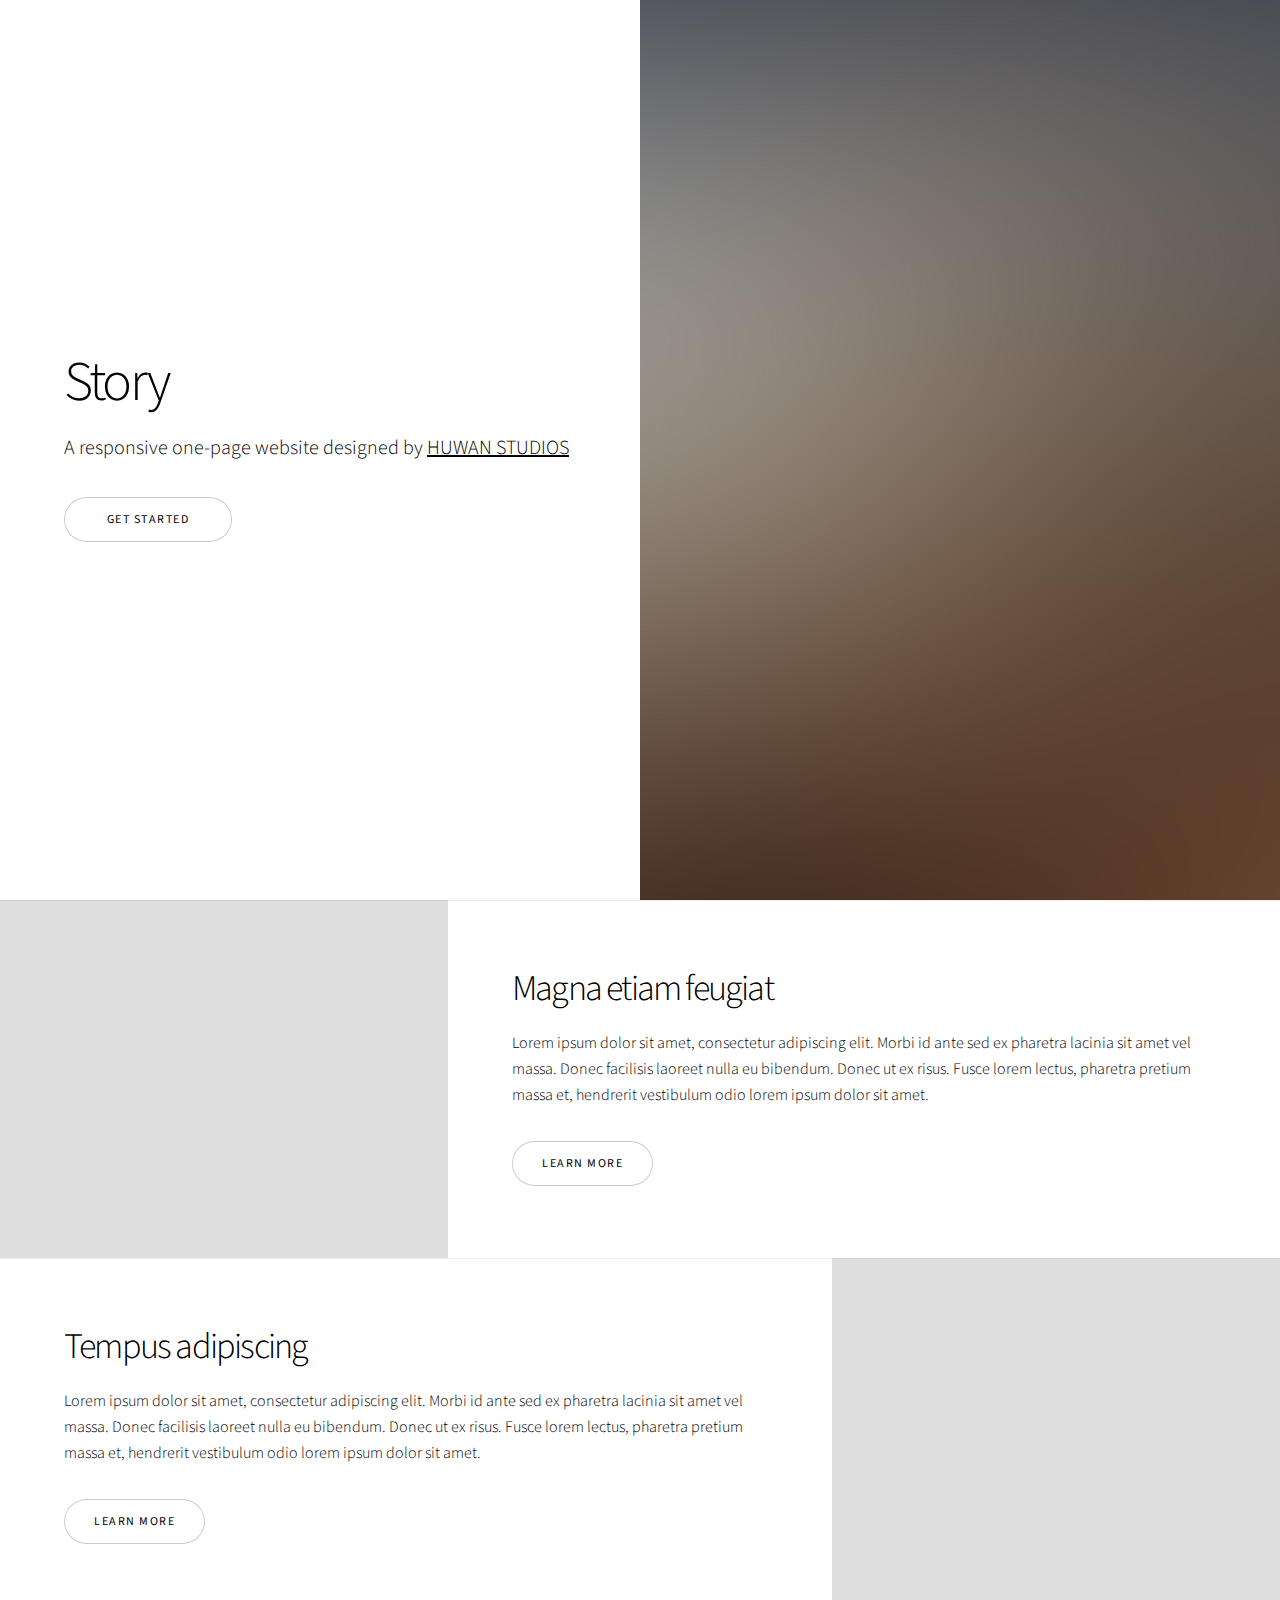
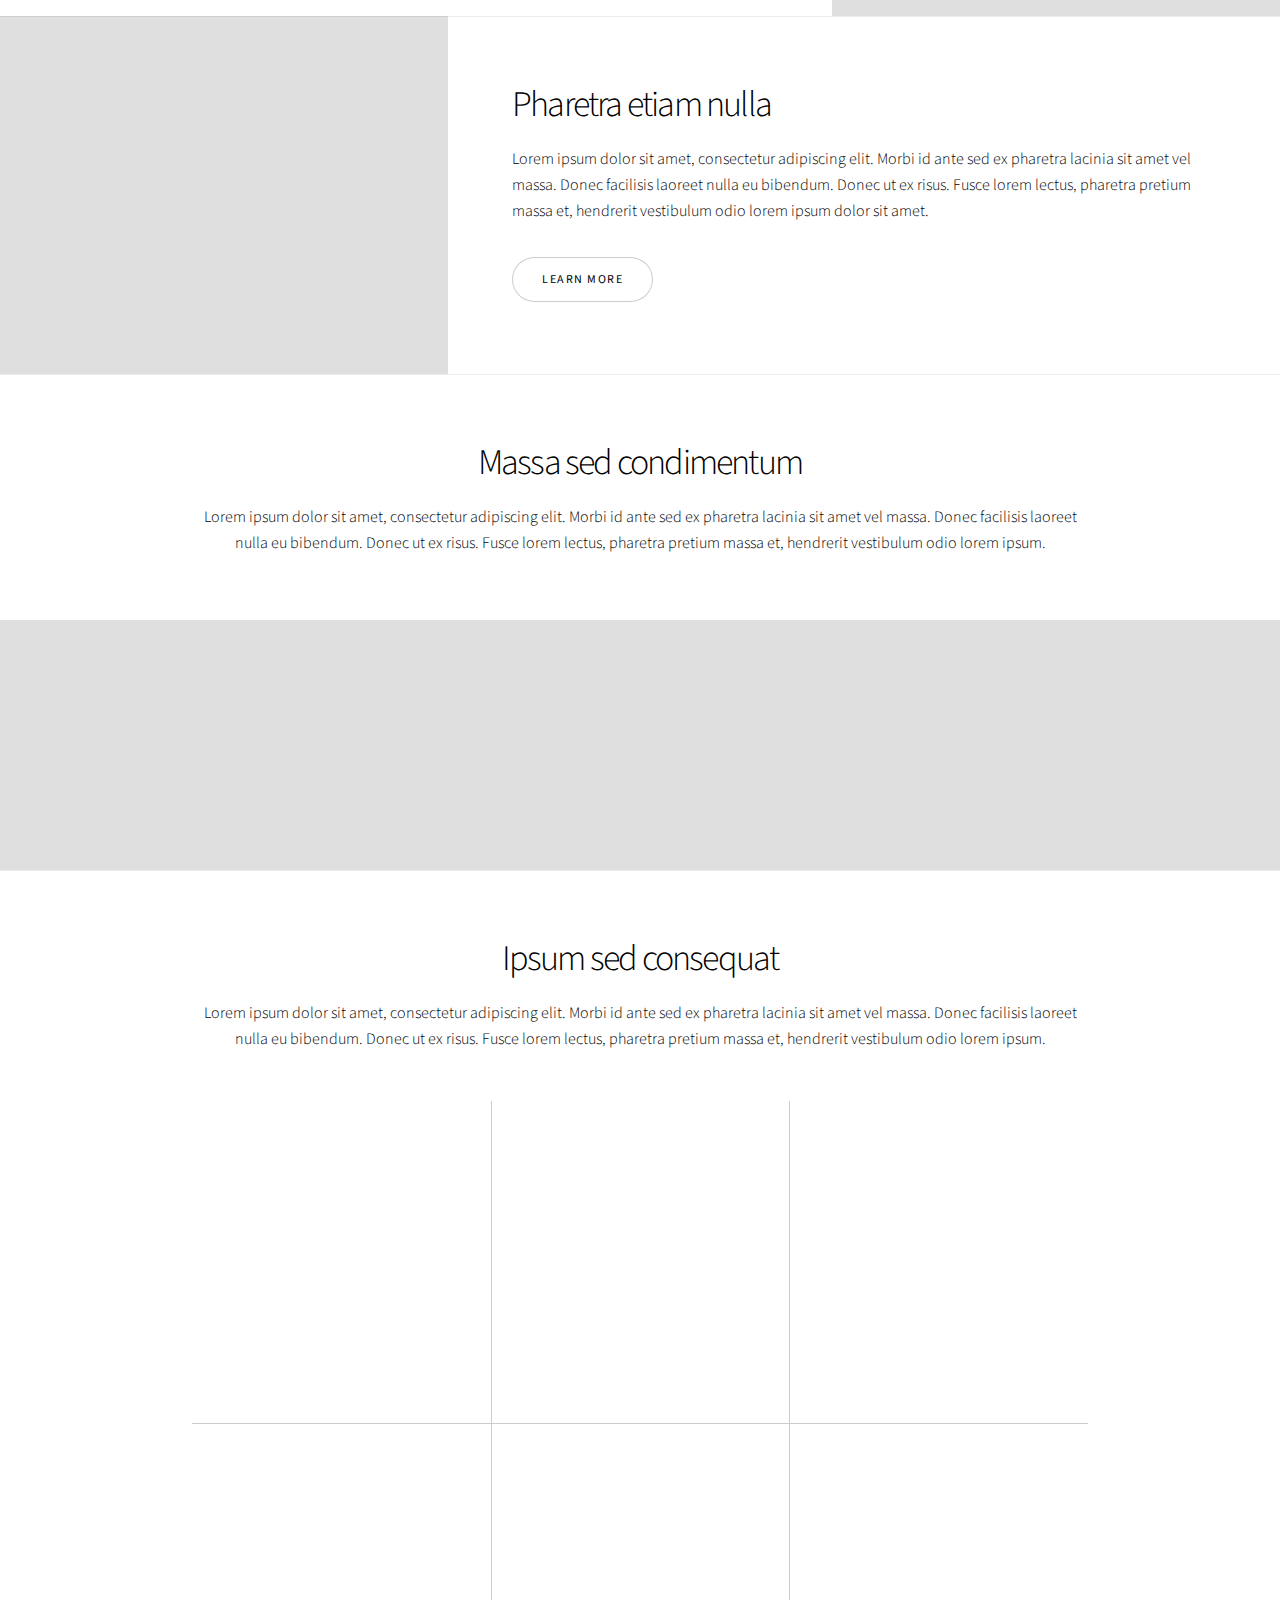
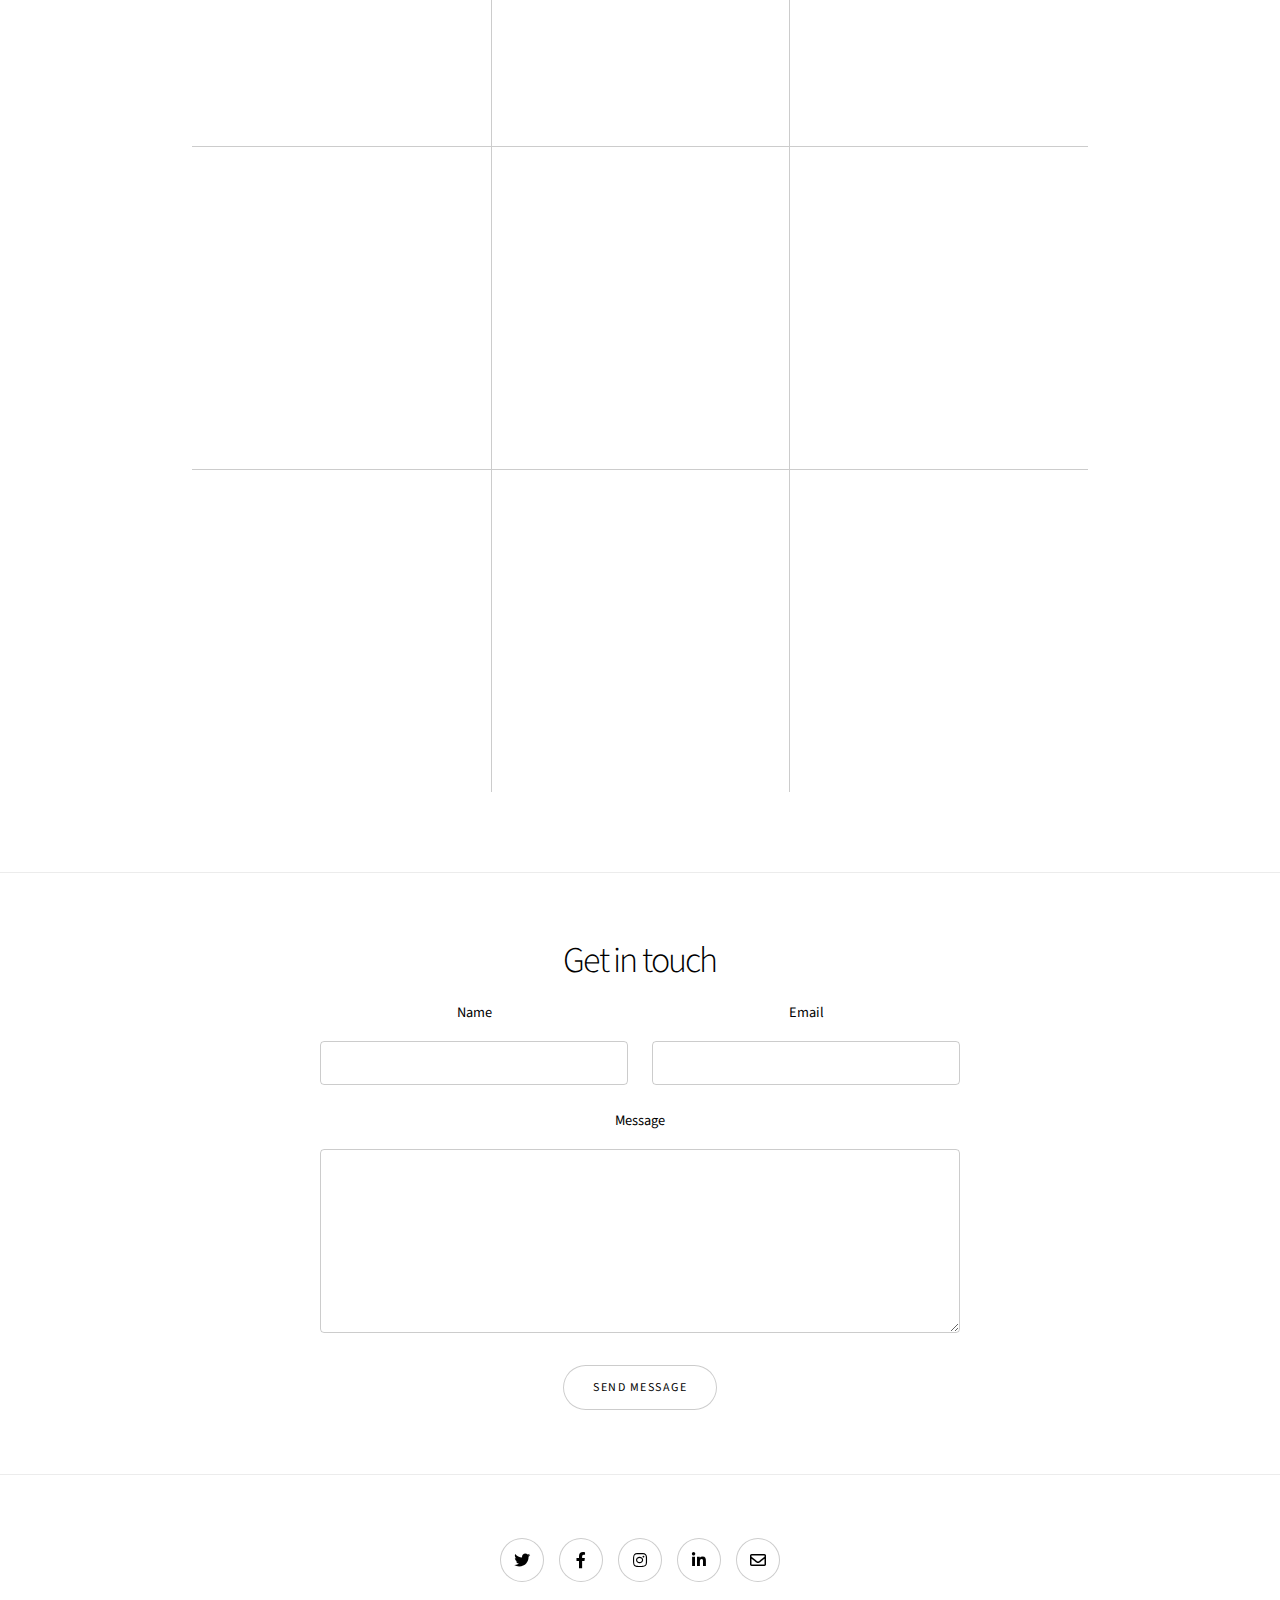
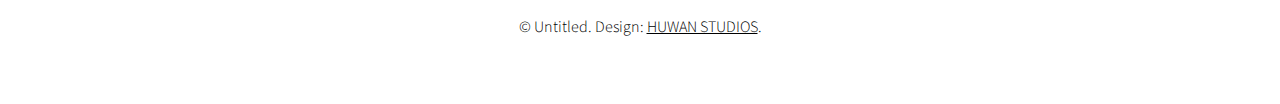
==== index.html @ bb1012e3 "First release of client003" ====
<!DOCTYPE HTML>
<!--
	005 by HUWAN STUDIOS
	HUWAN STUDIOS | @HUWAN STUDIOS
-->
<html>
	<head>
		<title>005 by HUWAN STUDIOS</title>
		<meta charset="utf-8" />
		<meta name="viewport" content="width=device-width, initial-scale=1, user-scalable=no" />
		<link rel="stylesheet" href="assets/css/main.css" />
		<noscript><link rel="stylesheet" href="assets/css/noscript.css" /></noscript>
	</head>
	<body class="is-preload">

		<!-- Wrapper -->
			<div id="wrapper" class="divided">

				<!-- One -->
					<section class="banner style1 orient-left content-align-left image-position-right fullscreen onload-image-fade-in onload-content-fade-right">
						<div class="content">
							<h1>Story</h1>
							<p class="major">A responsive one-page website designed by <a href="https://slogpresents.myportfolio.com/websites">HUWAN STUDIOS</a></p>
							<ul class="actions stacked">
								<li><a href="#first" class="button big wide smooth-scroll-middle">Get Started</a></li>
							</ul>
						</div>
						<div class="image">
							<img src="images/banner.jpg" alt="" />
						</div>
					</section>

				<!-- Two -->
					<section class="spotlight style1 orient-right content-align-left image-position-center onscroll-image-fade-in" id="first">
						<div class="content">
							<h2>Magna etiam feugiat</h2>
							<p>Lorem ipsum dolor sit amet, consectetur adipiscing elit. Morbi id ante sed ex pharetra lacinia sit amet vel massa. Donec facilisis laoreet nulla eu bibendum. Donec ut ex risus. Fusce lorem lectus, pharetra pretium massa et, hendrerit vestibulum odio lorem ipsum dolor sit amet.</p>
							<ul class="actions stacked">
								<li><a href="#" class="button">Learn More</a></li>
							</ul>
						</div>
						<div class="image">
							<img src="images/spotlight01.jpg" alt="" />
						</div>
					</section>

				<!-- Three -->
					<section class="spotlight style1 orient-left content-align-left image-position-center onscroll-image-fade-in">
						<div class="content">
							<h2>Tempus adipiscing</h2>
							<p>Lorem ipsum dolor sit amet, consectetur adipiscing elit. Morbi id ante sed ex pharetra lacinia sit amet vel massa. Donec facilisis laoreet nulla eu bibendum. Donec ut ex risus. Fusce lorem lectus, pharetra pretium massa et, hendrerit vestibulum odio lorem ipsum dolor sit amet.</p>
							<ul class="actions stacked">
								<li><a href="#" class="button">Learn More</a></li>
							</ul>
						</div>
						<div class="image">
							<img src="images/spotlight02.jpg" alt="" />
						</div>
					</section>

				<!-- Four -->
					<section class="spotlight style1 orient-right content-align-left image-position-center onscroll-image-fade-in">
						<div class="content">
							<h2>Pharetra etiam nulla</h2>
							<p>Lorem ipsum dolor sit amet, consectetur adipiscing elit. Morbi id ante sed ex pharetra lacinia sit amet vel massa. Donec facilisis laoreet nulla eu bibendum. Donec ut ex risus. Fusce lorem lectus, pharetra pretium massa et, hendrerit vestibulum odio lorem ipsum dolor sit amet.</p>
							<ul class="actions stacked">
								<li><a href="#" class="button">Learn More</a></li>
							</ul>
						</div>
						<div class="image">
							<img src="images/spotlight03.jpg" alt="" />
						</div>
					</section>

				<!-- Five -->
					<section class="wrapper style1 align-center">
						<div class="inner">
							<h2>Massa sed condimentum</h2>
							<p>Lorem ipsum dolor sit amet, consectetur adipiscing elit. Morbi id ante sed ex pharetra lacinia sit amet vel massa. Donec facilisis laoreet nulla eu bibendum. Donec ut ex risus. Fusce lorem lectus, pharetra pretium massa et, hendrerit vestibulum odio lorem ipsum.</p>
						</div>

						<!-- Gallery -->
							<div class="gallery style2 medium lightbox onscroll-fade-in">
								<article>
									<a href="images/gallery/fulls/01.jpg" class="image">
										<img src="images/gallery/thumbs/01.jpg" alt="" />
									</a>
									<div class="caption">
										<h3>Ipsum Dolor</h3>
										<p>Lorem ipsum dolor amet, consectetur magna etiam elit. Etiam sed ultrices.</p>
										<ul class="actions fixed">
											<li><span class="button small">Details</span></li>
										</ul>
									</div>
								</article>
								<article>
									<a href="images/gallery/fulls/02.jpg" class="image">
										<img src="images/gallery/thumbs/02.jpg" alt="" />
									</a>
									<div class="caption">
										<h3>Feugiat Lorem</h3>
										<p>Lorem ipsum dolor amet, consectetur magna etiam elit. Etiam sed ultrices.</p>
										<ul class="actions fixed">
											<li><span class="button small">Details</span></li>
										</ul>
									</div>
								</article>
								<article>
									<a href="images/gallery/fulls/03.jpg" class="image">
										<img src="images/gallery/thumbs/03.jpg" alt="" />
									</a>
									<div class="caption">
										<h3>Magna Amet</h3>
										<p>Lorem ipsum dolor amet, consectetur magna etiam elit. Etiam sed ultrices.</p>
										<ul class="actions fixed">
											<li><span class="button small">Details</span></li>
										</ul>
									</div>
								</article>
								<article>
									<a href="images/gallery/fulls/04.jpg" class="image">
										<img src="images/gallery/thumbs/04.jpg" alt="" />
									</a>
									<div class="caption">
										<h3>Sed Tempus</h3>
										<p>Lorem ipsum dolor amet, consectetur magna etiam elit. Etiam sed ultrices.</p>
										<ul class="actions fixed">
											<li><span class="button small">Details</span></li>
										</ul>
									</div>
								</article>
								<article>
									<a href="images/gallery/fulls/05.jpg" class="image">
										<img src="images/gallery/thumbs/05.jpg" alt="" />
									</a>
									<div class="caption">
										<h3>Ultrices Magna</h3>
										<p>Lorem ipsum dolor amet, consectetur magna etiam elit. Etiam sed ultrices.</p>
										<ul class="actions fixed">
											<li><span class="button small">Details</span></li>
										</ul>
									</div>
								</article>
								<article>
									<a href="images/gallery/fulls/06.jpg" class="image">
										<img src="images/gallery/thumbs/06.jpg" alt="" />
									</a>
									<div class="caption">
										<h3>Sed Tempus</h3>
										<p>Lorem ipsum dolor amet, consectetur magna etiam elit. Etiam sed ultrices.</p>
										<ul class="actions fixed">
											<li><span class="button small">Details</span></li>
										</ul>
									</div>
								</article>
								<article>
									<a href="images/gallery/fulls/07.jpg" class="image">
										<img src="images/gallery/thumbs/07.jpg" alt="" />
									</a>
									<div class="caption">
										<h3>Ipsum Lorem</h3>
										<p>Lorem ipsum dolor amet, consectetur magna etiam elit. Etiam sed ultrices.</p>
										<ul class="actions fixed">
											<li><span class="button small">Details</span></li>
										</ul>
									</div>
								</article>
								<article>
									<a href="images/gallery/fulls/08.jpg" class="image">
										<img src="images/gallery/thumbs/08.jpg" alt="" />
									</a>
									<div class="caption">
										<h3>Magna Risus</h3>
										<p>Lorem ipsum dolor amet, consectetur magna etiam elit. Etiam sed ultrices.</p>
										<ul class="actions fixed">
											<li><span class="button small">Details</span></li>
										</ul>
									</div>
								</article>
								<article>
									<a href="images/gallery/fulls/09.jpg" class="image">
										<img src="images/gallery/thumbs/09.jpg" alt="" />
									</a>
									<div class="caption">
										<h3>Tempus Dolor</h3>
										<p>Lorem ipsum dolor amet, consectetur magna etiam elit. Etiam sed ultrices.</p>
										<ul class="actions fixed">
											<li><span class="button small">Details</span></li>
										</ul>
									</div>
								</article>
								<article>
									<a href="images/gallery/fulls/10.jpg" class="image">
										<img src="images/gallery/thumbs/10.jpg" alt="" />
									</a>
									<div class="caption">
										<h3>Sed Etiam</h3>
										<p>Lorem ipsum dolor amet, consectetur magna etiam elit. Etiam sed ultrices.</p>
										<ul class="actions fixed">
											<li><span class="button small">Details</span></li>
										</ul>
									</div>
								</article>
								<article>
									<a href="images/gallery/fulls/11.jpg" class="image">
										<img src="images/gallery/thumbs/11.jpg" alt="" />
									</a>
									<div class="caption">
										<h3>Magna Lorem</h3>
										<p>Lorem ipsum dolor amet, consectetur magna etiam elit. Etiam sed ultrices.</p>
										<ul class="actions fixed">
											<li><span class="button small">Details</span></li>
										</ul>
									</div>
								</article>
								<article>
									<a href="images/gallery/fulls/12.jpg" class="image">
										<img src="images/gallery/thumbs/12.jpg" alt="" />
									</a>
									<div class="caption">
										<h3>Ipsum Dolor</h3>
										<p>Lorem ipsum dolor amet, consectetur magna etiam elit. Etiam sed ultrices.</p>
										<ul class="actions fixed">
											<li><span class="button small">Details</span></li>
										</ul>
									</div>
								</article>
							</div>

					</section>

				<!-- Six -->
					<section class="wrapper style1 align-center">
						<div class="inner">
							<h2>Ipsum sed consequat</h2>
							<p>Lorem ipsum dolor sit amet, consectetur adipiscing elit. Morbi id ante sed ex pharetra lacinia sit amet vel massa. Donec facilisis laoreet nulla eu bibendum. Donec ut ex risus. Fusce lorem lectus, pharetra pretium massa et, hendrerit vestibulum odio lorem ipsum.</p>
							<div class="items style1 medium onscroll-fade-in">
								<section>
									<span class="icon style2 major fa-gem"></span>
									<h3>Lorem</h3>
									<p>Lorem ipsum dolor sit amet, consectetur adipiscing elit. Morbi dui turpis, cursus eget orci amet aliquam congue semper. Etiam eget ultrices risus nec tempor elit.</p>
								</section>
								<section>
									<span class="icon solid style2 major fa-save"></span>
									<h3>Ipsum</h3>
									<p>Lorem ipsum dolor sit amet, consectetur adipiscing elit. Morbi dui turpis, cursus eget orci amet aliquam congue semper. Etiam eget ultrices risus nec tempor elit.</p>
								</section>
								<section>
									<span class="icon solid style2 major fa-chart-bar"></span>
									<h3>Dolor</h3>
									<p>Lorem ipsum dolor sit amet, consectetur adipiscing elit. Morbi dui turpis, cursus eget orci amet aliquam congue semper. Etiam eget ultrices risus nec tempor elit.</p>
								</section>
								<section>
									<span class="icon solid style2 major fa-wifi"></span>
									<h3>Amet</h3>
									<p>Lorem ipsum dolor sit amet, consectetur adipiscing elit. Morbi dui turpis, cursus eget orci amet aliquam congue semper. Etiam eget ultrices risus nec tempor elit.</p>
								</section>
								<section>
									<span class="icon solid style2 major fa-cog"></span>
									<h3>Magna</h3>
									<p>Lorem ipsum dolor sit amet, consectetur adipiscing elit. Morbi dui turpis, cursus eget orci amet aliquam congue semper. Etiam eget ultrices risus nec tempor elit.</p>
								</section>
								<section>
									<span class="icon style2 major fa-paper-plane"></span>
									<h3>Tempus</h3>
									<p>Lorem ipsum dolor sit amet, consectetur adipiscing elit. Morbi dui turpis, cursus eget orci amet aliquam congue semper. Etiam eget ultrices risus nec tempor elit.</p>
								</section>
								<section>
									<span class="icon solid style2 major fa-desktop"></span>
									<h3>Aliquam</h3>
									<p>Lorem ipsum dolor sit amet, consectetur adipiscing elit. Morbi dui turpis, cursus eget orci amet aliquam congue semper. Etiam eget ultrices risus nec tempor elit.</p>
								</section>
								<section>
									<span class="icon solid style2 major fa-sync-alt"></span>
									<h3>Elit</h3>
									<p>Lorem ipsum dolor sit amet, consectetur adipiscing elit. Morbi dui turpis, cursus eget orci amet aliquam congue semper. Etiam eget ultrices risus nec tempor elit.</p>
								</section>
								<section>
									<span class="icon solid style2 major fa-hashtag"></span>
									<h3>Morbi</h3>
									<p>Lorem ipsum dolor sit amet, consectetur adipiscing elit. Morbi dui turpis, cursus eget orci amet aliquam congue semper. Etiam eget ultrices risus nec tempor elit.</p>
								</section>
								<section>
									<span class="icon solid style2 major fa-bolt"></span>
									<h3>Turpis</h3>
									<p>Lorem ipsum dolor sit amet, consectetur adipiscing elit. Morbi dui turpis, cursus eget orci amet aliquam congue semper. Etiam eget ultrices risus nec tempor elit.</p>
								</section>
								<section>
									<span class="icon solid style2 major fa-envelope"></span>
									<h3>Ultrices</h3>
									<p>Lorem ipsum dolor sit amet, consectetur adipiscing elit. Morbi dui turpis, cursus eget orci amet aliquam congue semper. Etiam eget ultrices risus nec tempor elit.</p>
								</section>
								<section>
									<span class="icon solid style2 major fa-leaf"></span>
									<h3>Risus</h3>
									<p>Lorem ipsum dolor sit amet, consectetur adipiscing elit. Morbi dui turpis, cursus eget orci amet aliquam congue semper. Etiam eget ultrices risus nec tempor elit.</p>
								</section>
							</div>
						</div>
					</section>

				<!-- Seven -->
					<section class="wrapper style1 align-center">
						<div class="inner medium">
							<h2>Get in touch</h2>
							<form method="post" action="#">
								<div class="fields">
									<div class="field half">
										<label for="name">Name</label>
										<input type="text" name="name" id="name" value="" />
									</div>
									<div class="field half">
										<label for="email">Email</label>
										<input type="email" name="email" id="email" value="" />
									</div>
									<div class="field">
										<label for="message">Message</label>
										<textarea name="message" id="message" rows="6"></textarea>
									</div>
								</div>
								<ul class="actions special">
									<li><input type="submit" name="submit" id="submit" value="Send Message" /></li>
								</ul>
							</form>

						</div>
					</section>

				<!-- Footer -->
					<footer class="wrapper style1 align-center">
						<div class="inner">
							<ul class="icons">
								<li><a href="#" class="icon brands style2 fa-twitter"><span class="label">Twitter</span></a></li>
								<li><a href="#" class="icon brands style2 fa-facebook-f"><span class="label">Facebook</span></a></li>
								<li><a href="#" class="icon brands style2 fa-instagram"><span class="label">Instagram</span></a></li>
								<li><a href="#" class="icon brands style2 fa-linkedin-in"><span class="label">LinkedIn</span></a></li>
								<li><a href="#" class="icon style2 fa-envelope"><span class="label">Email</span></a></li>
							</ul>
							<p>&copy; Untitled. Design: <a href="https://slogpresents.myportfolio.com/websites">HUWAN STUDIOS</a>.</p>
						</div>
					</footer>

			</div>

		<!-- Scripts -->
			<script src="assets/js/jquery.min.js"></script>
			<script src="assets/js/jquery.scrollex.min.js"></script>
			<script src="assets/js/jquery.scrolly.min.js"></script>
			<script src="assets/js/browser.min.js"></script>
			<script src="assets/js/breakpoints.min.js"></script>
			<script src="assets/js/util.js"></script>
			<script src="assets/js/main.js"></script>

	</body>
</html>
---- assets/css/main.css ----
@import url(fontawesome-all.min.css);
@import url("https://fonts.googleapis.com/css?family=Source+Sans+Pro:300,300i,400,400i");

/*
	Story by HUWAN STUDIOS
	HUWAN STUDIOS | @HUWAN STUDIOS
	 (HUWAN STUDIOS/license)
*/

html, body, div, span, applet, object,
iframe, h1, h2, h3, h4, h5, h6, p, blockquote,
pre, a, abbr, acronym, address, big, cite,
code, del, dfn, em, img, ins, kbd, q, s, samp,
small, strike, strong, sub, sup, tt, var, b,
u, i, center, dl, dt, dd, ol, ul, li, fieldset,
form, label, legend, table, caption, tbody,
tfoot, thead, tr, th, td, article, aside,
canvas, details, embed, figure, figcaption,
footer, header, hgroup, menu, nav, output, ruby,
section, summary, time, mark, audio, video {
	margin: 0;
	padding: 0;
	border: 0;
	font-size: 100%;
	font: inherit;
	vertical-align: baseline;}

article, aside, details, figcaption, figure,
footer, header, hgroup, menu, nav, section {
	display: block;}

body {
	line-height: 1;
}

ol, ul {
	list-style: none;
}

blockquote, q {
	quotes: none;
}

	blockquote:before, blockquote:after, q:before, q:after {
		content: '';
		content: none;
	}

table {
	border-collapse: collapse;
	border-spacing: 0;
}

body {
	-webkit-text-size-adjust: none;
}

mark {
	background-color: transparent;
	color: inherit;
}

input::-moz-focus-inner {
	border: 0;
	padding: 0;
}

input, select, textarea {
	-moz-appearance: none;
	-webkit-appearance: none;
	-ms-appearance: none;
	appearance: none;
}

/* Basic */

	@-ms-viewport {
		width: device-width;
	}

	body {
		-ms-overflow-style: scrollbar;
	}

	@media screen and (max-width: 480px) {

		html, body {
			min-width: 320px;
		}

	}

	html {
		box-sizing: border-box;
	}

	*, *:before, *:after {
		box-sizing: inherit;
	}

	body {
		background: #ffffff;
	}

		body.is-preload *, body.is-preload *:before, body.is-preload *:after {
			-moz-animation: none !important;
			-webkit-animation: none !important;
			-ms-animation: none !important;
			animation: none !important;
			-moz-transition: none !important;
			-webkit-transition: none !important;
			-ms-transition: none !important;
			transition: none !important;
		}

/* Type */

	html {
		font-size: 18pt;
	}

		@media screen and (max-width: 1680px) {

			html {
				font-size: 14pt;
			}

		}

		@media screen and (max-width: 1280px) {

			html {
				font-size: 12pt;
			}

		}

		@media screen and (max-width: 736px) {

			html {
				font-size: 11pt;
			}

		}

		@media screen and (max-width: 360px) {

			html {
				font-size: 10pt;
			}

		}

	body {
		background-color: #ffffff;
		color: #000000;
	}

	body, input, select, textarea {
		font-family: "Source Sans Pro", Helvetica, sans-serif;
		font-size: 1rem;
		font-weight: 300;
		line-height: 1.65;
	}

	a {
		-moz-transition: color 0.2s ease-in-out;
		-webkit-transition: color 0.2s ease-in-out;
		-ms-transition: color 0.2s ease-in-out;
		transition: color 0.2s ease-in-out;
		text-decoration: underline;
	}

		a:hover {
			text-decoration: none;
		}

	strong, b {
		font-weight: 400;
	}

	em, i {
		font-style: italic;
	}

	p {
		margin: 0 0 2rem 0;
	}

		p.major {
			font-size: 1.25rem;
		}

	h1, h2, h3, h4, h5, h6 {
		font-weight: 300;
		line-height: 1.375;
		letter-spacing: -0.05em;
		margin: 0 0 1rem 0;
	}

		h1 a, h2 a, h3 a, h4 a, h5 a, h6 a {
			color: inherit;
			text-decoration: none;
		}

	h1 {
		font-size: 3.5rem;
		line-height: 1.2;
	}

	h2 {
		font-size: 2.25rem;
	}

	h3 {
		font-size: 1.5rem;
	}

	h4 {
		font-size: 1.1rem;
	}

	h5 {
		font-size: 0.9rem;
	}

	h6 {
		font-size: 0.7rem;
	}

	sub {
		font-size: 0.8rem;
		position: relative;
		top: 0.5rem;
	}

	sup {
		font-size: 0.8rem;
		position: relative;
		top: -0.5rem;
	}

	blockquote {
		border-left: solid 4px;
		font-style: italic;
		margin: 0 0 2rem 0;
		padding: 0.5rem 0 0.5rem 2rem;
	}

	code {
		border-radius: 4px;
		font-family: "Courier New", monospace;
		font-size: 0.9em;
		margin: 0 0.25rem;
		padding: 0.25rem 0.325rem;
	}

	pre {
		-webkit-overflow-scrolling: touch;
		font-family: "Courier New", monospace;
		font-size: 0.9em;
		margin: 0 0 2rem 0;
	}

		pre code {
			display: block;
			line-height: 1.5;
			padding: 0.75rem 1rem;
			overflow-x: auto;
		}

	hr {
		border: 0;
		border-bottom: solid 1px;
		margin: 2.5rem 0;
	}

		hr.major {
			margin: 3.5rem 0;
		}

	.align-left {
		text-align: left;
	}

	.align-center {
		text-align: center;
	}

	.align-right {
		text-align: right;
	}

	@media screen and (max-width: 736px) {

		p.major {
			font-size: 1.1rem;
		}

		h1 {
			font-size: 2.5rem;
		}

		h2 {
			font-size: 2rem;
		}

		h3 {
			font-size: 1.25rem;
		}

		h4 {
			font-size: 1rem;
		}

	}

	input, select, textarea {
		color: #000000;
	}

	a {
		color: #000000;
	}

		a:hover {
			color: #47D3E5;
		}

	strong, b {
		color: #000000;
	}

	h1, h2, h3, h4, h5, h6 {
		color: #000000;
	}

	blockquote {
		border-left-color: rgba(0, 0, 0, 0.2);
	}

	code {
		background: rgba(0, 0, 0, 0.05);
		border-color: rgba(0, 0, 0, 0.2);
	}

	hr {
		border-bottom-color: rgba(0, 0, 0, 0.2);
	}

/* Row */

	.row {
		display: flex;
		flex-wrap: wrap;
		box-sizing: border-box;
		align-items: stretch;
	}

		.row > * {
			box-sizing: border-box;
		}

		.row.gtr-uniform > * > :last-child {
			margin-bottom: 0;
		}

		.row.aln-left {
			justify-content: flex-start;
		}

		.row.aln-center {
			justify-content: center;
		}

		.row.aln-right {
			justify-content: flex-end;
		}

		.row.aln-top {
			align-items: flex-start;
		}

		.row.aln-middle {
			align-items: center;
		}

		.row.aln-bottom {
			align-items: flex-end;
		}

		.row > .imp {
			order: -1;
		}

		.row > .col-1 {
			width: 8.33333%;
		}

		.row > .off-1 {
			margin-left: 8.33333%;
		}

		.row > .col-2 {
			width: 16.66667%;
		}

		.row > .off-2 {
			margin-left: 16.66667%;
		}

		.row > .col-3 {
			width: 25%;
		}

		.row > .off-3 {
			margin-left: 25%;
		}

		.row > .col-4 {
			width: 33.33333%;
		}

		.row > .off-4 {
			margin-left: 33.33333%;
		}

		.row > .col-5 {
			width: 41.66667%;
		}

		.row > .off-5 {
			margin-left: 41.66667%;
		}

		.row > .col-6 {
			width: 50%;
		}

		.row > .off-6 {
			margin-left: 50%;
		}

		.row > .col-7 {
			width: 58.33333%;
		}

		.row > .off-7 {
			margin-left: 58.33333%;
		}

		.row > .col-8 {
			width: 66.66667%;
		}

		.row > .off-8 {
			margin-left: 66.66667%;
		}

		.row > .col-9 {
			width: 75%;
		}

		.row > .off-9 {
			margin-left: 75%;
		}

		.row > .col-10 {
			width: 83.33333%;
		}

		.row > .off-10 {
			margin-left: 83.33333%;
		}

		.row > .col-11 {
			width: 91.66667%;
		}

		.row > .off-11 {
			margin-left: 91.66667%;
		}

		.row > .col-12 {
			width: 100%;
		}

		.row > .off-12 {
			margin-left: 100%;
		}

		.row.gtr-0 {
			margin-top: 0;
			margin-left: 0rem;
		}

			.row.gtr-0 > * {
				padding: 0 0 0 0rem;
			}

			.row.gtr-0.gtr-uniform {
				margin-top: 0rem;
			}

				.row.gtr-0.gtr-uniform > * {
					padding-top: 0rem;
				}

		.row.gtr-25 {
			margin-top: 0;
			margin-left: -0.5rem;
		}

			.row.gtr-25 > * {
				padding: 0 0 0 0.5rem;
			}

			.row.gtr-25.gtr-uniform {
				margin-top: -0.5rem;
			}

				.row.gtr-25.gtr-uniform > * {
					padding-top: 0.5rem;
				}

		.row.gtr-50 {
			margin-top: 0;
			margin-left: -1rem;
		}

			.row.gtr-50 > * {
				padding: 0 0 0 1rem;
			}

			.row.gtr-50.gtr-uniform {
				margin-top: -1rem;
			}

				.row.gtr-50.gtr-uniform > * {
					padding-top: 1rem;
				}

		.row {
			margin-top: 0;
			margin-left: -2rem;
		}

			.row > * {
				padding: 0 0 0 2rem;
			}

			.row.gtr-uniform {
				margin-top: -2rem;
			}

				.row.gtr-uniform > * {
					padding-top: 2rem;
				}

		.row.gtr-150 {
			margin-top: 0;
			margin-left: -3rem;
		}

			.row.gtr-150 > * {
				padding: 0 0 0 3rem;
			}

			.row.gtr-150.gtr-uniform {
				margin-top: -3rem;
			}

				.row.gtr-150.gtr-uniform > * {
					padding-top: 3rem;
				}

		.row.gtr-200 {
			margin-top: 0;
			margin-left: -4rem;
		}

			.row.gtr-200 > * {
				padding: 0 0 0 4rem;
			}

			.row.gtr-200.gtr-uniform {
				margin-top: -4rem;
			}

				.row.gtr-200.gtr-uniform > * {
					padding-top: 4rem;
				}

		@media screen and (max-width: 1680px) {

			.row {
				display: flex;
				flex-wrap: wrap;
				box-sizing: border-box;
				align-items: stretch;
			}

				.row > * {
					box-sizing: border-box;
				}

				.row.gtr-uniform > * > :last-child {
					margin-bottom: 0;
				}

				.row.aln-left {
					justify-content: flex-start;
				}

				.row.aln-center {
					justify-content: center;
				}

				.row.aln-right {
					justify-content: flex-end;
				}

				.row.aln-top {
					align-items: flex-start;
				}

				.row.aln-middle {
					align-items: center;
				}

				.row.aln-bottom {
					align-items: flex-end;
				}

				.row > .imp-xlarge {
					order: -1;
				}

				.row > .col-1-xlarge {
					width: 8.33333%;
				}

				.row > .off-1-xlarge {
					margin-left: 8.33333%;
				}

				.row > .col-2-xlarge {
					width: 16.66667%;
				}

				.row > .off-2-xlarge {
					margin-left: 16.66667%;
				}

				.row > .col-3-xlarge {
					width: 25%;
				}

				.row > .off-3-xlarge {
					margin-left: 25%;
				}

				.row > .col-4-xlarge {
					width: 33.33333%;
				}

				.row > .off-4-xlarge {
					margin-left: 33.33333%;
				}

				.row > .col-5-xlarge {
					width: 41.66667%;
				}

				.row > .off-5-xlarge {
					margin-left: 41.66667%;
				}

				.row > .col-6-xlarge {
					width: 50%;
				}

				.row > .off-6-xlarge {
					margin-left: 50%;
				}

				.row > .col-7-xlarge {
					width: 58.33333%;
				}

				.row > .off-7-xlarge {
					margin-left: 58.33333%;
				}

				.row > .col-8-xlarge {
					width: 66.66667%;
				}

				.row > .off-8-xlarge {
					margin-left: 66.66667%;
				}

				.row > .col-9-xlarge {
					width: 75%;
				}

				.row > .off-9-xlarge {
					margin-left: 75%;
				}

				.row > .col-10-xlarge {
					width: 83.33333%;
				}

				.row > .off-10-xlarge {
					margin-left: 83.33333%;
				}

				.row > .col-11-xlarge {
					width: 91.66667%;
				}

				.row > .off-11-xlarge {
					margin-left: 91.66667%;
				}

				.row > .col-12-xlarge {
					width: 100%;
				}

				.row > .off-12-xlarge {
					margin-left: 100%;
				}

				.row.gtr-0 {
					margin-top: 0;
					margin-left: 0rem;
				}

					.row.gtr-0 > * {
						padding: 0 0 0 0rem;
					}

					.row.gtr-0.gtr-uniform {
						margin-top: 0rem;
					}

						.row.gtr-0.gtr-uniform > * {
							padding-top: 0rem;
						}

				.row.gtr-25 {
					margin-top: 0;
					margin-left: -0.5rem;
				}

					.row.gtr-25 > * {
						padding: 0 0 0 0.5rem;
					}

					.row.gtr-25.gtr-uniform {
						margin-top: -0.5rem;
					}

						.row.gtr-25.gtr-uniform > * {
							padding-top: 0.5rem;
						}

				.row.gtr-50 {
					margin-top: 0;
					margin-left: -1rem;
				}

					.row.gtr-50 > * {
						padding: 0 0 0 1rem;
					}

					.row.gtr-50.gtr-uniform {
						margin-top: -1rem;
					}

						.row.gtr-50.gtr-uniform > * {
							padding-top: 1rem;
						}

				.row {
					margin-top: 0;
					margin-left: -2rem;
				}

					.row > * {
						padding: 0 0 0 2rem;
					}

					.row.gtr-uniform {
						margin-top: -2rem;
					}

						.row.gtr-uniform > * {
							padding-top: 2rem;
						}

				.row.gtr-150 {
					margin-top: 0;
					margin-left: -3rem;
				}

					.row.gtr-150 > * {
						padding: 0 0 0 3rem;
					}

					.row.gtr-150.gtr-uniform {
						margin-top: -3rem;
					}

						.row.gtr-150.gtr-uniform > * {
							padding-top: 3rem;
						}

				.row.gtr-200 {
					margin-top: 0;
					margin-left: -4rem;
				}

					.row.gtr-200 > * {
						padding: 0 0 0 4rem;
					}

					.row.gtr-200.gtr-uniform {
						margin-top: -4rem;
					}

						.row.gtr-200.gtr-uniform > * {
							padding-top: 4rem;
						}

		}

		@media screen and (max-width: 1280px) {

			.row {
				display: flex;
				flex-wrap: wrap;
				box-sizing: border-box;
				align-items: stretch;
			}

				.row > * {
					box-sizing: border-box;
				}

				.row.gtr-uniform > * > :last-child {
					margin-bottom: 0;
				}

				.row.aln-left {
					justify-content: flex-start;
				}

				.row.aln-center {
					justify-content: center;
				}

				.row.aln-right {
					justify-content: flex-end;
				}

				.row.aln-top {
					align-items: flex-start;
				}

				.row.aln-middle {
					align-items: center;
				}

				.row.aln-bottom {
					align-items: flex-end;
				}

				.row > .imp-large {
					order: -1;
				}

				.row > .col-1-large {
					width: 8.33333%;
				}

				.row > .off-1-large {
					margin-left: 8.33333%;
				}

				.row > .col-2-large {
					width: 16.66667%;
				}

				.row > .off-2-large {
					margin-left: 16.66667%;
				}

				.row > .col-3-large {
					width: 25%;
				}

				.row > .off-3-large {
					margin-left: 25%;
				}

				.row > .col-4-large {
					width: 33.33333%;
				}

				.row > .off-4-large {
					margin-left: 33.33333%;
				}

				.row > .col-5-large {
					width: 41.66667%;
				}

				.row > .off-5-large {
					margin-left: 41.66667%;
				}

				.row > .col-6-large {
					width: 50%;
				}

				.row > .off-6-large {
					margin-left: 50%;
				}

				.row > .col-7-large {
					width: 58.33333%;
				}

				.row > .off-7-large {
					margin-left: 58.33333%;
				}

				.row > .col-8-large {
					width: 66.66667%;
				}

				.row > .off-8-large {
					margin-left: 66.66667%;
				}

				.row > .col-9-large {
					width: 75%;
				}

				.row > .off-9-large {
					margin-left: 75%;
				}

				.row > .col-10-large {
					width: 83.33333%;
				}

				.row > .off-10-large {
					margin-left: 83.33333%;
				}

				.row > .col-11-large {
					width: 91.66667%;
				}

				.row > .off-11-large {
					margin-left: 91.66667%;
				}

				.row > .col-12-large {
					width: 100%;
				}

				.row > .off-12-large {
					margin-left: 100%;
				}

				.row.gtr-0 {
					margin-top: 0;
					margin-left: 0rem;
				}

					.row.gtr-0 > * {
						padding: 0 0 0 0rem;
					}

					.row.gtr-0.gtr-uniform {
						margin-top: 0rem;
					}

						.row.gtr-0.gtr-uniform > * {
							padding-top: 0rem;
						}

				.row.gtr-25 {
					margin-top: 0;
					margin-left: -0.5rem;
				}

					.row.gtr-25 > * {
						padding: 0 0 0 0.5rem;
					}

					.row.gtr-25.gtr-uniform {
						margin-top: -0.5rem;
					}

						.row.gtr-25.gtr-uniform > * {
							padding-top: 0.5rem;
						}

				.row.gtr-50 {
					margin-top: 0;
					margin-left: -1rem;
				}

					.row.gtr-50 > * {
						padding: 0 0 0 1rem;
					}

					.row.gtr-50.gtr-uniform {
						margin-top: -1rem;
					}

						.row.gtr-50.gtr-uniform > * {
							padding-top: 1rem;
						}

				.row {
					margin-top: 0;
					margin-left: -2rem;
				}

					.row > * {
						padding: 0 0 0 2rem;
					}

					.row.gtr-uniform {
						margin-top: -2rem;
					}

						.row.gtr-uniform > * {
							padding-top: 2rem;
						}

				.row.gtr-150 {
					margin-top: 0;
					margin-left: -3rem;
				}

					.row.gtr-150 > * {
						padding: 0 0 0 3rem;
					}

					.row.gtr-150.gtr-uniform {
						margin-top: -3rem;
					}

						.row.gtr-150.gtr-uniform > * {
							padding-top: 3rem;
						}

				.row.gtr-200 {
					margin-top: 0;
					margin-left: -4rem;
				}

					.row.gtr-200 > * {
						padding: 0 0 0 4rem;
					}

					.row.gtr-200.gtr-uniform {
						margin-top: -4rem;
					}

						.row.gtr-200.gtr-uniform > * {
							padding-top: 4rem;
						}

		}

		@media screen and (max-width: 980px) {

			.row {
				display: flex;
				flex-wrap: wrap;
				box-sizing: border-box;
				align-items: stretch;
			}

				.row > * {
					box-sizing: border-box;
				}

				.row.gtr-uniform > * > :last-child {
					margin-bottom: 0;
				}

				.row.aln-left {
					justify-content: flex-start;
				}

				.row.aln-center {
					justify-content: center;
				}

				.row.aln-right {
					justify-content: flex-end;
				}

				.row.aln-top {
					align-items: flex-start;
				}

				.row.aln-middle {
					align-items: center;
				}

				.row.aln-bottom {
					align-items: flex-end;
				}

				.row > .imp-medium {
					order: -1;
				}

				.row > .col-1-medium {
					width: 8.33333%;
				}

				.row > .off-1-medium {
					margin-left: 8.33333%;
				}

				.row > .col-2-medium {
					width: 16.66667%;
				}

				.row > .off-2-medium {
					margin-left: 16.66667%;
				}

				.row > .col-3-medium {
					width: 25%;
				}

				.row > .off-3-medium {
					margin-left: 25%;
				}

				.row > .col-4-medium {
					width: 33.33333%;
				}

				.row > .off-4-medium {
					margin-left: 33.33333%;
				}

				.row > .col-5-medium {
					width: 41.66667%;
				}

				.row > .off-5-medium {
					margin-left: 41.66667%;
				}

				.row > .col-6-medium {
					width: 50%;
				}

				.row > .off-6-medium {
					margin-left: 50%;
				}

				.row > .col-7-medium {
					width: 58.33333%;
				}

				.row > .off-7-medium {
					margin-left: 58.33333%;
				}

				.row > .col-8-medium {
					width: 66.66667%;
				}

				.row > .off-8-medium {
					margin-left: 66.66667%;
				}

				.row > .col-9-medium {
					width: 75%;
				}

				.row > .off-9-medium {
					margin-left: 75%;
				}

				.row > .col-10-medium {
					width: 83.33333%;
				}

				.row > .off-10-medium {
					margin-left: 83.33333%;
				}

				.row > .col-11-medium {
					width: 91.66667%;
				}

				.row > .off-11-medium {
					margin-left: 91.66667%;
				}

				.row > .col-12-medium {
					width: 100%;
				}

				.row > .off-12-medium {
					margin-left: 100%;
				}

				.row.gtr-0 {
					margin-top: 0;
					margin-left: 0rem;
				}

					.row.gtr-0 > * {
						padding: 0 0 0 0rem;
					}

					.row.gtr-0.gtr-uniform {
						margin-top: 0rem;
					}

						.row.gtr-0.gtr-uniform > * {
							padding-top: 0rem;
						}

				.row.gtr-25 {
					margin-top: 0;
					margin-left: -0.5rem;
				}

					.row.gtr-25 > * {
						padding: 0 0 0 0.5rem;
					}

					.row.gtr-25.gtr-uniform {
						margin-top: -0.5rem;
					}

						.row.gtr-25.gtr-uniform > * {
							padding-top: 0.5rem;
						}

				.row.gtr-50 {
					margin-top: 0;
					margin-left: -1rem;
				}

					.row.gtr-50 > * {
						padding: 0 0 0 1rem;
					}

					.row.gtr-50.gtr-uniform {
						margin-top: -1rem;
					}

						.row.gtr-50.gtr-uniform > * {
							padding-top: 1rem;
						}

				.row {
					margin-top: 0;
					margin-left: -2rem;
				}

					.row > * {
						padding: 0 0 0 2rem;
					}

					.row.gtr-uniform {
						margin-top: -2rem;
					}

						.row.gtr-uniform > * {
							padding-top: 2rem;
						}

				.row.gtr-150 {
					margin-top: 0;
					margin-left: -3rem;
				}

					.row.gtr-150 > * {
						padding: 0 0 0 3rem;
					}

					.row.gtr-150.gtr-uniform {
						margin-top: -3rem;
					}

						.row.gtr-150.gtr-uniform > * {
							padding-top: 3rem;
						}

				.row.gtr-200 {
					margin-top: 0;
					margin-left: -4rem;
				}

					.row.gtr-200 > * {
						padding: 0 0 0 4rem;
					}

					.row.gtr-200.gtr-uniform {
						margin-top: -4rem;
					}

						.row.gtr-200.gtr-uniform > * {
							padding-top: 4rem;
						}

		}

		@media screen and (max-width: 736px) {

			.row {
				display: flex;
				flex-wrap: wrap;
				box-sizing: border-box;
				align-items: stretch;
			}

				.row > * {
					box-sizing: border-box;
				}

				.row.gtr-uniform > * > :last-child {
					margin-bottom: 0;
				}

				.row.aln-left {
					justify-content: flex-start;
				}

				.row.aln-center {
					justify-content: center;
				}

				.row.aln-right {
					justify-content: flex-end;
				}

				.row.aln-top {
					align-items: flex-start;
				}

				.row.aln-middle {
					align-items: center;
				}

				.row.aln-bottom {
					align-items: flex-end;
				}

				.row > .imp-small {
					order: -1;
				}

				.row > .col-1-small {
					width: 8.33333%;
				}

				.row > .off-1-small {
					margin-left: 8.33333%;
				}

				.row > .col-2-small {
					width: 16.66667%;
				}

				.row > .off-2-small {
					margin-left: 16.66667%;
				}

				.row > .col-3-small {
					width: 25%;
				}

				.row > .off-3-small {
					margin-left: 25%;
				}

				.row > .col-4-small {
					width: 33.33333%;
				}

				.row > .off-4-small {
					margin-left: 33.33333%;
				}

				.row > .col-5-small {
					width: 41.66667%;
				}

				.row > .off-5-small {
					margin-left: 41.66667%;
				}

				.row > .col-6-small {
					width: 50%;
				}

				.row > .off-6-small {
					margin-left: 50%;
				}

				.row > .col-7-small {
					width: 58.33333%;
				}

				.row > .off-7-small {
					margin-left: 58.33333%;
				}

				.row > .col-8-small {
					width: 66.66667%;
				}

				.row > .off-8-small {
					margin-left: 66.66667%;
				}

				.row > .col-9-small {
					width: 75%;
				}

				.row > .off-9-small {
					margin-left: 75%;
				}

				.row > .col-10-small {
					width: 83.33333%;
				}

				.row > .off-10-small {
					margin-left: 83.33333%;
				}

				.row > .col-11-small {
					width: 91.66667%;
				}

				.row > .off-11-small {
					margin-left: 91.66667%;
				}

				.row > .col-12-small {
					width: 100%;
				}

				.row > .off-12-small {
					margin-left: 100%;
				}

				.row.gtr-0 {
					margin-top: 0;
					margin-left: 0rem;
				}

					.row.gtr-0 > * {
						padding: 0 0 0 0rem;
					}

					.row.gtr-0.gtr-uniform {
						margin-top: 0rem;
					}

						.row.gtr-0.gtr-uniform > * {
							padding-top: 0rem;
						}

				.row.gtr-25 {
					margin-top: 0;
					margin-left: -0.5rem;
				}

					.row.gtr-25 > * {
						padding: 0 0 0 0.5rem;
					}

					.row.gtr-25.gtr-uniform {
						margin-top: -0.5rem;
					}

						.row.gtr-25.gtr-uniform > * {
							padding-top: 0.5rem;
						}

				.row.gtr-50 {
					margin-top: 0;
					margin-left: -1rem;
				}

					.row.gtr-50 > * {
						padding: 0 0 0 1rem;
					}

					.row.gtr-50.gtr-uniform {
						margin-top: -1rem;
					}

						.row.gtr-50.gtr-uniform > * {
							padding-top: 1rem;
						}

				.row {
					margin-top: 0;
					margin-left: -2rem;
				}

					.row > * {
						padding: 0 0 0 2rem;
					}

					.row.gtr-uniform {
						margin-top: -2rem;
					}

						.row.gtr-uniform > * {
							padding-top: 2rem;
						}

				.row.gtr-150 {
					margin-top: 0;
					margin-left: -3rem;
				}

					.row.gtr-150 > * {
						padding: 0 0 0 3rem;
					}

					.row.gtr-150.gtr-uniform {
						margin-top: -3rem;
					}

						.row.gtr-150.gtr-uniform > * {
							padding-top: 3rem;
						}

				.row.gtr-200 {
					margin-top: 0;
					margin-left: -4rem;
				}

					.row.gtr-200 > * {
						padding: 0 0 0 4rem;
					}

					.row.gtr-200.gtr-uniform {
						margin-top: -4rem;
					}

						.row.gtr-200.gtr-uniform > * {
							padding-top: 4rem;
						}

		}

		@media screen and (max-width: 480px) {

			.row {
				display: flex;
				flex-wrap: wrap;
				box-sizing: border-box;
				align-items: stretch;
			}

				.row > * {
					box-sizing: border-box;
				}

				.row.gtr-uniform > * > :last-child {
					margin-bottom: 0;
				}

				.row.aln-left {
					justify-content: flex-start;
				}

				.row.aln-center {
					justify-content: center;
				}

				.row.aln-right {
					justify-content: flex-end;
				}

				.row.aln-top {
					align-items: flex-start;
				}

				.row.aln-middle {
					align-items: center;
				}

				.row.aln-bottom {
					align-items: flex-end;
				}

				.row > .imp-xsmall {
					order: -1;
				}

				.row > .col-1-xsmall {
					width: 8.33333%;
				}

				.row > .off-1-xsmall {
					margin-left: 8.33333%;
				}

				.row > .col-2-xsmall {
					width: 16.66667%;
				}

				.row > .off-2-xsmall {
					margin-left: 16.66667%;
				}

				.row > .col-3-xsmall {
					width: 25%;
				}

				.row > .off-3-xsmall {
					margin-left: 25%;
				}

				.row > .col-4-xsmall {
					width: 33.33333%;
				}

				.row > .off-4-xsmall {
					margin-left: 33.33333%;
				}

				.row > .col-5-xsmall {
					width: 41.66667%;
				}

				.row > .off-5-xsmall {
					margin-left: 41.66667%;
				}

				.row > .col-6-xsmall {
					width: 50%;
				}

				.row > .off-6-xsmall {
					margin-left: 50%;
				}

				.row > .col-7-xsmall {
					width: 58.33333%;
				}

				.row > .off-7-xsmall {
					margin-left: 58.33333%;
				}

				.row > .col-8-xsmall {
					width: 66.66667%;
				}

				.row > .off-8-xsmall {
					margin-left: 66.66667%;
				}

				.row > .col-9-xsmall {
					width: 75%;
				}

				.row > .off-9-xsmall {
					margin-left: 75%;
				}

				.row > .col-10-xsmall {
					width: 83.33333%;
				}

				.row > .off-10-xsmall {
					margin-left: 83.33333%;
				}

				.row > .col-11-xsmall {
					width: 91.66667%;
				}

				.row > .off-11-xsmall {
					margin-left: 91.66667%;
				}

				.row > .col-12-xsmall {
					width: 100%;
				}

				.row > .off-12-xsmall {
					margin-left: 100%;
				}

				.row.gtr-0 {
					margin-top: 0;
					margin-left: 0rem;
				}

					.row.gtr-0 > * {
						padding: 0 0 0 0rem;
					}

					.row.gtr-0.gtr-uniform {
						margin-top: 0rem;
					}

						.row.gtr-0.gtr-uniform > * {
							padding-top: 0rem;
						}

				.row.gtr-25 {
					margin-top: 0;
					margin-left: -0.5rem;
				}

					.row.gtr-25 > * {
						padding: 0 0 0 0.5rem;
					}

					.row.gtr-25.gtr-uniform {
						margin-top: -0.5rem;
					}

						.row.gtr-25.gtr-uniform > * {
							padding-top: 0.5rem;
						}

				.row.gtr-50 {
					margin-top: 0;
					margin-left: -1rem;
				}

					.row.gtr-50 > * {
						padding: 0 0 0 1rem;
					}

					.row.gtr-50.gtr-uniform {
						margin-top: -1rem;
					}

						.row.gtr-50.gtr-uniform > * {
							padding-top: 1rem;
						}

				.row {
					margin-top: 0;
					margin-left: -2rem;
				}

					.row > * {
						padding: 0 0 0 2rem;
					}

					.row.gtr-uniform {
						margin-top: -2rem;
					}

						.row.gtr-uniform > * {
							padding-top: 2rem;
						}

				.row.gtr-150 {
					margin-top: 0;
					margin-left: -3rem;
				}

					.row.gtr-150 > * {
						padding: 0 0 0 3rem;
					}

					.row.gtr-150.gtr-uniform {
						margin-top: -3rem;
					}

						.row.gtr-150.gtr-uniform > * {
							padding-top: 3rem;
						}

				.row.gtr-200 {
					margin-top: 0;
					margin-left: -4rem;
				}

					.row.gtr-200 > * {
						padding: 0 0 0 4rem;
					}

					.row.gtr-200.gtr-uniform {
						margin-top: -4rem;
					}

						.row.gtr-200.gtr-uniform > * {
							padding-top: 4rem;
						}

		}

		@media screen and (max-width: 360px) {

			.row {
				display: flex;
				flex-wrap: wrap;
				box-sizing: border-box;
				align-items: stretch;
			}

				.row > * {
					box-sizing: border-box;
				}

				.row.gtr-uniform > * > :last-child {
					margin-bottom: 0;
				}

				.row.aln-left {
					justify-content: flex-start;
				}

				.row.aln-center {
					justify-content: center;
				}

				.row.aln-right {
					justify-content: flex-end;
				}

				.row.aln-top {
					align-items: flex-start;
				}

				.row.aln-middle {
					align-items: center;
				}

				.row.aln-bottom {
					align-items: flex-end;
				}

				.row > .imp-xxsmall {
					order: -1;
				}

				.row > .col-1-xxsmall {
					width: 8.33333%;
				}

				.row > .off-1-xxsmall {
					margin-left: 8.33333%;
				}

				.row > .col-2-xxsmall {
					width: 16.66667%;
				}

				.row > .off-2-xxsmall {
					margin-left: 16.66667%;
				}

				.row > .col-3-xxsmall {
					width: 25%;
				}

				.row > .off-3-xxsmall {
					margin-left: 25%;
				}

				.row > .col-4-xxsmall {
					width: 33.33333%;
				}

				.row > .off-4-xxsmall {
					margin-left: 33.33333%;
				}

				.row > .col-5-xxsmall {
					width: 41.66667%;
				}

				.row > .off-5-xxsmall {
					margin-left: 41.66667%;
				}

				.row > .col-6-xxsmall {
					width: 50%;
				}

				.row > .off-6-xxsmall {
					margin-left: 50%;
				}

				.row > .col-7-xxsmall {
					width: 58.33333%;
				}

				.row > .off-7-xxsmall {
					margin-left: 58.33333%;
				}

				.row > .col-8-xxsmall {
					width: 66.66667%;
				}

				.row > .off-8-xxsmall {
					margin-left: 66.66667%;
				}

				.row > .col-9-xxsmall {
					width: 75%;
				}

				.row > .off-9-xxsmall {
					margin-left: 75%;
				}

				.row > .col-10-xxsmall {
					width: 83.33333%;
				}

				.row > .off-10-xxsmall {
					margin-left: 83.33333%;
				}

				.row > .col-11-xxsmall {
					width: 91.66667%;
				}

				.row > .off-11-xxsmall {
					margin-left: 91.66667%;
				}

				.row > .col-12-xxsmall {
					width: 100%;
				}

				.row > .off-12-xxsmall {
					margin-left: 100%;
				}

				.row.gtr-0 {
					margin-top: 0;
					margin-left: 0rem;
				}

					.row.gtr-0 > * {
						padding: 0 0 0 0rem;
					}

					.row.gtr-0.gtr-uniform {
						margin-top: 0rem;
					}

						.row.gtr-0.gtr-uniform > * {
							padding-top: 0rem;
						}

				.row.gtr-25 {
					margin-top: 0;
					margin-left: -0.5rem;
				}

					.row.gtr-25 > * {
						padding: 0 0 0 0.5rem;
					}

					.row.gtr-25.gtr-uniform {
						margin-top: -0.5rem;
					}

						.row.gtr-25.gtr-uniform > * {
							padding-top: 0.5rem;
						}

				.row.gtr-50 {
					margin-top: 0;
					margin-left: -1rem;
				}

					.row.gtr-50 > * {
						padding: 0 0 0 1rem;
					}

					.row.gtr-50.gtr-uniform {
						margin-top: -1rem;
					}

						.row.gtr-50.gtr-uniform > * {
							padding-top: 1rem;
						}

				.row {
					margin-top: 0;
					margin-left: -2rem;
				}

					.row > * {
						padding: 0 0 0 2rem;
					}

					.row.gtr-uniform {
						margin-top: -2rem;
					}

						.row.gtr-uniform > * {
							padding-top: 2rem;
						}

				.row.gtr-150 {
					margin-top: 0;
					margin-left: -3rem;
				}

					.row.gtr-150 > * {
						padding: 0 0 0 3rem;
					}

					.row.gtr-150.gtr-uniform {
						margin-top: -3rem;
					}

						.row.gtr-150.gtr-uniform > * {
							padding-top: 3rem;
						}

				.row.gtr-200 {
					margin-top: 0;
					margin-left: -4rem;
				}

					.row.gtr-200 > * {
						padding: 0 0 0 4rem;
					}

					.row.gtr-200.gtr-uniform {
						margin-top: -4rem;
					}

						.row.gtr-200.gtr-uniform > * {
							padding-top: 4rem;
						}

		}

/* Box */

	.box {
		border-radius: 4px;
		border: solid 1px;
		margin-bottom: 2rem;
		padding: 1.5rem;
	}

		.box > :last-child,
		.box > :last-child > :last-child,
		.box > :last-child > :last-child > :last-child {
			margin-bottom: 0;
		}

		.box.alt {
			border: 0;
			border-radius: 0;
			padding: 0;
		}

	.box {
		border-color: rgba(0, 0, 0, 0.2);
	}

/* Button */

	input[type="submit"],
	input[type="reset"],
	input[type="button"],
	button,
	.button {
		-moz-appearance: none;
		-webkit-appearance: none;
		-ms-appearance: none;
		appearance: none;
		-moz-transition: background-color 0.2s ease-in-out, box-shadow 0.2s ease-in-out, color 0.2s ease-in-out;
		-webkit-transition: background-color 0.2s ease-in-out, box-shadow 0.2s ease-in-out, color 0.2s ease-in-out;
		-ms-transition: background-color 0.2s ease-in-out, box-shadow 0.2s ease-in-out, color 0.2s ease-in-out;
		transition: background-color 0.2s ease-in-out, box-shadow 0.2s ease-in-out, color 0.2s ease-in-out;
		border: 0;
		cursor: pointer;
		display: inline-block;
		font-weight: 400;
		letter-spacing: 0.125em;
		text-align: center;
		text-decoration: none;
		text-transform: uppercase;
		white-space: nowrap;
		font-size: 0.75rem;
		max-width: 20rem;
		height: 3.75em;
		line-height: 3.75em;
		border-radius: 3.75em;
		padding: 0 2.5em;
		text-overflow: ellipsis;
		overflow: hidden;
	}

		input[type="submit"].icon:before,
		input[type="reset"].icon:before,
		input[type="button"].icon:before,
		button.icon:before,
		.button.icon:before {
			margin-right: 0.5rem;
		}

		input[type="submit"].fit,
		input[type="reset"].fit,
		input[type="button"].fit,
		button.fit,
		.button.fit {
			width: 100%;
		}

		input[type="submit"].small,
		input[type="reset"].small,
		input[type="button"].small,
		button.small,
		.button.small {
			font-size: 0.6rem;
			height: 3.325em;
			line-height: 3.325em;
			border-radius: 3.325em;
			padding: 0 2em;
		}

		input[type="submit"].large,
		input[type="reset"].large,
		input[type="button"].large,
		button.large,
		.button.large {
			font-size: 0.8rem;
			height: 4em;
			line-height: 4em;
			border-radius: 4em;
			padding: 0 3em;
		}

		input[type="submit"].wide,
		input[type="reset"].wide,
		input[type="button"].wide,
		button.wide,
		.button.wide {
			min-width: 14em;
		}

		input[type="submit"].disabled, input[type="submit"]:disabled,
		input[type="reset"].disabled,
		input[type="reset"]:disabled,
		input[type="button"].disabled,
		input[type="button"]:disabled,
		button.disabled,
		button:disabled,
		.button.disabled,
		.button:disabled {
			pointer-events: none;
			opacity: 0.25;
		}

	input[type="submit"],
	input[type="reset"],
	input[type="button"],
	button,
	.button {
		background-color: transparent;
		box-shadow: inset 0 0 0 1px rgba(0, 0, 0, 0.2);
		color: #000000 !important;
	}

		input[type="submit"]:hover,
		input[type="reset"]:hover,
		input[type="button"]:hover,
		button:hover,
		.button:hover {
			box-shadow: inset 0 0 0 1px #47D3E5;
			color: #47D3E5 !important;
		}

		input[type="submit"]:active,
		input[type="reset"]:active,
		input[type="button"]:active,
		button:active,
		.button:active {
			background-color: rgba(71, 211, 229, 0.2);
			box-shadow: inset 0 0 0 1px #47D3E5;
			color: #47D3E5 !important;
		}

		input[type="submit"].primary,
		input[type="reset"].primary,
		input[type="button"].primary,
		button.primary,
		.button.primary {
			background-color: #000000;
			box-shadow: none;
			color: #ffffff !important;
		}

			input[type="submit"].primary:hover,
			input[type="reset"].primary:hover,
			input[type="button"].primary:hover,
			button.primary:hover,
			.button.primary:hover {
				background-color: #47D3E5;
			}

			input[type="submit"].primary:active,
			input[type="reset"].primary:active,
			input[type="button"].primary:active,
			button.primary:active,
			.button.primary:active {
				background-color: #1ebdd1;
			}

/* Form */

	form {
		margin: 0 0 2rem 0;
	}

		form > :last-child {
			margin-bottom: 0;
		}

		form > .fields {
			display: -moz-flex;
			display: -webkit-flex;
			display: -ms-flex;
			display: flex;
			-moz-flex-wrap: wrap;
			-webkit-flex-wrap: wrap;
			-ms-flex-wrap: wrap;
			flex-wrap: wrap;
			width: calc(100% + 3rem);
			margin: -1.5rem 0 2rem -1.5rem;
		}

			form > .fields > .field {
				-moz-flex-grow: 0;
				-webkit-flex-grow: 0;
				-ms-flex-grow: 0;
				flex-grow: 0;
				-moz-flex-shrink: 0;
				-webkit-flex-shrink: 0;
				-ms-flex-shrink: 0;
				flex-shrink: 0;
				padding: 1.5rem 0 0 1.5rem;
				width: calc(100% - 1.5rem);
			}

				form > .fields > .field.half {
					width: calc(50% - 0.75rem);
				}

				form > .fields > .field.third {
					width: calc(100%/3 - 0.5rem);
				}

				form > .fields > .field.quarter {
					width: calc(25% - 0.375rem);
				}

		@media screen and (max-width: 480px) {

			form > .fields {
				width: calc(100% + 3rem);
				margin: -1.5rem 0 2rem -1.5rem;
			}

				form > .fields > .field {
					padding: 1.5rem 0 0 1.5rem;
					width: calc(100% - 1.5rem);
				}

					form > .fields > .field.half {
						width: calc(100% - 1.5rem);
					}

					form > .fields > .field.third {
						width: calc(100% - 1.5rem);
					}

					form > .fields > .field.quarter {
						width: calc(100% - 1.5rem);
					}

		}

	label {
		display: block;
		font-size: 0.9rem;
		font-weight: 400;
		margin: 0 0 1rem 0;
	}

	input[type="text"],
	input[type="password"],
	input[type="email"],
	input[type="tel"],
	input[type="search"],
	input[type="url"],
	select,
	textarea {
		-moz-appearance: none;
		-webkit-appearance: none;
		-ms-appearance: none;
		appearance: none;
		background-color: transparent;
		border-radius: 4px;
		border: none;
		border: solid 1px;
		color: inherit;
		display: block;
		outline: 0;
		padding: 0 0.825rem;
		text-decoration: none;
		width: 100%;
	}

		input[type="text"]:invalid,
		input[type="password"]:invalid,
		input[type="email"]:invalid,
		input[type="tel"]:invalid,
		input[type="search"]:invalid,
		input[type="url"]:invalid,
		select:invalid,
		textarea:invalid {
			box-shadow: none;
		}

	select {
		background-size: 1.25rem;
		background-repeat: no-repeat;
		background-position: calc(100% - 1rem) center;
		height: 2.75rem;
		padding-right: 2.75rem;
		text-overflow: ellipsis;
	}

		select:focus::-ms-value {
			background-color: transparent;
		}

		select::-ms-expand {
			display: none;
		}

	input[type="text"],
	input[type="password"],
	input[type="email"],
	input[type="tel"],
	input[type="search"],
	input[type="url"],
	select {
		height: 2.75rem;
	}

	textarea {
		padding: 0.75rem 1rem;
	}

	input[type="checkbox"],
	input[type="radio"] {
		-moz-appearance: none;
		-webkit-appearance: none;
		-ms-appearance: none;
		appearance: none;
		display: block;
		float: left;
		margin-right: -2rem;
		opacity: 0;
		width: 1rem;
		z-index: -1;
	}

		input[type="checkbox"] + label,
		input[type="radio"] + label {
			text-decoration: none;
			-moz-user-select: none;
			-webkit-user-select: none;
			-ms-user-select: none;
			user-select: none;
			cursor: pointer;
			display: inline-block;
			font-size: 1rem;
			font-weight: 300;
			padding-left: 2.4rem;
			padding-right: 0.75rem;
			position: relative;
			margin-bottom: 0;
		}

			input[type="checkbox"] + label:before,
			input[type="radio"] + label:before {
				-moz-osx-font-smoothing: grayscale;
				-webkit-font-smoothing: antialiased;
				display: inline-block;
				font-style: normal;
				font-variant: normal;
				text-rendering: auto;
				line-height: 1;
				text-transform: none !important;
				font-family: 'Font Awesome 5 Free';
				font-weight: 900;
			}

			input[type="checkbox"] + label:before,
			input[type="radio"] + label:before {
				border-radius: 4px;
				border: solid 1px;
				content: '';
				display: inline-block;
				font-size: 0.8rem;
				height: 1.65rem;
				left: 0;
				line-height: 1.65rem;
				position: absolute;
				text-align: center;
				top: 0;
				width: 1.65rem;
			}

		input[type="checkbox"]:checked + label:before,
		input[type="radio"]:checked + label:before {
			content: '\f00c';
		}

	input[type="checkbox"] + label:before {
		border-radius: 4px;
	}

	input[type="radio"] + label:before {
		border-radius: 100%;
	}

	::-webkit-input-placeholder {
		opacity: 1.0;
	}

	:-moz-placeholder {
		opacity: 1.0;
	}

	::-moz-placeholder {
		opacity: 1.0;
	}

	:-ms-input-placeholder {
		opacity: 1.0;
	}

	label {
		color: #000000;
	}

	input[type="text"],
	input[type="password"],
	input[type="email"],
	input[type="tel"],
	input[type="search"],
	input[type="url"],
	select,
	textarea {
		border-color: rgba(0, 0, 0, 0.2);
	}

		input[type="text"]:focus,
		input[type="password"]:focus,
		input[type="email"]:focus,
		input[type="tel"]:focus,
		input[type="search"]:focus,
		input[type="url"]:focus,
		select:focus,
		textarea:focus {
			border-color: #47D3E5;
			box-shadow: 0 0 0 1px #47D3E5;
		}

	select {
		background-image: url("data:image/svg+xml;charset=utf8,%3Csvg xmlns='http://www.w3.org/2000/svg' width='40' height='40' preserveAspectRatio='none' viewBox='0 0 40 40'%3E%3Cpath d='M9.4,12.3l10.4,10.4l10.4-10.4c0.2-0.2,0.5-0.4,0.9-0.4c0.3,0,0.6,0.1,0.9,0.4l3.3,3.3c0.2,0.2,0.4,0.5,0.4,0.9 c0,0.4-0.1,0.6-0.4,0.9L20.7,31.9c-0.2,0.2-0.5,0.4-0.9,0.4c-0.3,0-0.6-0.1-0.9-0.4L4.3,17.3c-0.2-0.2-0.4-0.5-0.4-0.9 c0-0.4,0.1-0.6,0.4-0.9l3.3-3.3c0.2-0.2,0.5-0.4,0.9-0.4S9.1,12.1,9.4,12.3z' fill='rgba(0, 0, 0, 0.2)' /%3E%3C/svg%3E");
	}

		select option {
			color: #000000;
			background: #ffffff;
		}

	input[type="checkbox"] + label,
	input[type="radio"] + label {
		color: #000000;
	}

		input[type="checkbox"] + label:before,
		input[type="radio"] + label:before {
			border-color: rgba(0, 0, 0, 0.2);
		}

	input[type="checkbox"]:checked + label:before,
	input[type="radio"]:checked + label:before {
		background-color: #000000;
		border-color: #000000;
		color: #ffffff;
	}

	input[type="checkbox"]:focus + label:before,
	input[type="radio"]:focus + label:before {
		border-color: #47D3E5;
		box-shadow: 0 0 0 1px #47D3E5;
	}

	::-webkit-input-placeholder {
		color: rgba(0, 0, 0, 0.75) !important;
	}

	:-moz-placeholder {
		color: rgba(0, 0, 0, 0.75) !important;
	}

	::-moz-placeholder {
		color: rgba(0, 0, 0, 0.75) !important;
	}

	:-ms-input-placeholder {
		color: rgba(0, 0, 0, 0.75) !important;
	}

/* Icon */

	.icon {
		text-decoration: none;
		border-bottom: none;
		position: relative;
		text-align: center;
	}

		.icon:before {
			-moz-osx-font-smoothing: grayscale;
			-webkit-font-smoothing: antialiased;
			display: inline-block;
			font-style: normal;
			font-variant: normal;
			text-rendering: auto;
			line-height: 1;
			text-transform: none !important;
			font-family: 'Font Awesome 5 Free';
			font-weight: 400;
		}

		.icon > .label {
			display: none;
		}

		.icon:before {
			line-height: inherit;
		}

		.icon.solid:before {
			font-weight: 900;
		}

		.icon.brands:before {
			font-family: 'Font Awesome 5 Brands';
		}

		.icon.style2:before {
			border-radius: 2.75em;
			display: inline-block;
			height: 2.75em;
			line-height: 2.75em;
			width: 2.75em;
		}

		.icon.major {
			display: block;
			margin: 0 0 1rem 0;
		}

			.icon.major:before {
				font-size: 1.25rem;
			}

	a.icon.style2:before {
		-moz-transition: background-color 0.2s ease-in-out, box-shadow 0.2s ease-in-out, color 0.2s ease-in-out;
		-webkit-transition: background-color 0.2s ease-in-out, box-shadow 0.2s ease-in-out, color 0.2s ease-in-out;
		-ms-transition: background-color 0.2s ease-in-out, box-shadow 0.2s ease-in-out, color 0.2s ease-in-out;
		transition: background-color 0.2s ease-in-out, box-shadow 0.2s ease-in-out, color 0.2s ease-in-out;
	}

	.icon.style2:before {
		box-shadow: inset 0 0 0 1px rgba(0, 0, 0, 0.2);
	}

	a.icon.style2:hover:before {
		box-shadow: inset 0 0 0 1px #47D3E5;
		color: #47D3E5;
	}

	a.icon.style2:active:before {
		background-color: rgba(71, 211, 229, 0.1);
		box-shadow: inset 0 0 0 1px #47D3E5;
		color: #47D3E5;
	}

/* Image */

	.image {
		border: 0;
		border-radius: 4px;
		display: inline-block;
		position: relative;
	}

		.image img {
			display: block;
			border-radius: 4px;
		}

		.image.left, .image.right {
			width: 40%;
			max-width: 10rem;
		}

			.image.left img, .image.right img {
				width: 100%;
			}

		.image.left {
			float: left;
			margin: 0 1.5rem 1rem 0;
			top: 0.25rem;
		}

		.image.right {
			float: right;
			margin: 0 0 1rem 1.5rem;
			top: 0.25rem;
		}

		.image.fit {
			display: block;
			margin: 0 0 2rem 0;
			width: 100%;
		}

			.image.fit img {
				width: 100%;
			}

		.image.main {
			display: block;
			margin: 0 0 3rem 0;
			width: 100%;
		}

			.image.main img {
				width: 100%;
			}

/* List */

	ol {
		list-style: decimal;
		margin: 0 0 2rem 0;
		padding-left: 1.25rem;
	}

		ol li {
			padding-left: 0.25rem;
		}

	ul {
		list-style: disc;
		margin: 0 0 2rem 0;
		padding-left: 1rem;
	}

		ul li {
			padding-left: 0.5rem;
		}

		ul.alt {
			list-style: none;
			padding-left: 0;
		}

			ul.alt li {
				border-top: solid 1px;
				padding: 0.5rem 0;
			}

				ul.alt li:first-child {
					border-top: 0;
					padding-top: 0;
				}

	dl {
		margin: 0 0 2rem 0;
	}

		dl dt {
			display: block;
			font-weight: 400;
			margin: 0 0 1rem 0;
		}

		dl dd {
			margin-left: 2rem;
		}

		dl.style2 dt {
			width: 25%;
			float: left;
		}

		dl.style2 dd {
			width: 70%;
			float: left;
		}

		dl.style2:after {
			content: '';
			display: block;
			clear: both;
		}

	ul.alt li {
		border-top-color: rgba(0, 0, 0, 0.2);
	}

/* Actions */

	ul.actions {
		display: -moz-flex;
		display: -webkit-flex;
		display: -ms-flex;
		display: flex;
		cursor: default;
		list-style: none;
		margin-left: -1rem;
		padding-left: 0;
	}

		ul.actions li {
			padding: 0 0 0 1rem;
			vertical-align: middle;
		}

		ul.actions.special {
			-moz-justify-content: center;
			-webkit-justify-content: center;
			-ms-justify-content: center;
			justify-content: center;
			width: 100%;
			margin-left: 0;
		}

			ul.actions.special li:first-child {
				padding-left: 0;
			}

		ul.actions.stacked {
			-moz-flex-direction: column;
			-webkit-flex-direction: column;
			-ms-flex-direction: column;
			flex-direction: column;
			margin-left: 0;
		}

			ul.actions.stacked li {
				padding: 1.3rem 0 0 0;
			}

				ul.actions.stacked li:first-child {
					padding-top: 0;
				}

		ul.actions.fit {
			width: calc(100% + 1rem);
		}

			ul.actions.fit li {
				-moz-flex-grow: 1;
				-webkit-flex-grow: 1;
				-ms-flex-grow: 1;
				flex-grow: 1;
				-moz-flex-shrink: 1;
				-webkit-flex-shrink: 1;
				-ms-flex-shrink: 1;
				flex-shrink: 1;
				width: 100%;
			}

				ul.actions.fit li > * {
					width: 100%;
				}

			ul.actions.fit.stacked {
				width: 100%;
			}

		@media screen and (max-width: 480px) {

			ul.actions:not(.fixed) {
				-moz-flex-direction: column;
				-webkit-flex-direction: column;
				-ms-flex-direction: column;
				flex-direction: column;
				margin-left: 0;
				width: 100% !important;
			}

				ul.actions:not(.fixed) li {
					-moz-flex-grow: 1;
					-webkit-flex-grow: 1;
					-ms-flex-grow: 1;
					flex-grow: 1;
					-moz-flex-shrink: 1;
					-webkit-flex-shrink: 1;
					-ms-flex-shrink: 1;
					flex-shrink: 1;
					padding: 1rem 0 0 0;
					text-align: center;
					width: 100%;
				}

					ul.actions:not(.fixed) li > * {
						width: 100%;
					}

					ul.actions:not(.fixed) li:first-child {
						padding-top: 0;
					}

					ul.actions:not(.fixed) li input[type="submit"],
					ul.actions:not(.fixed) li input[type="reset"],
					ul.actions:not(.fixed) li input[type="button"],
					ul.actions:not(.fixed) li button,
					ul.actions:not(.fixed) li .button {
						width: 100%;
					}

						ul.actions:not(.fixed) li input[type="submit"].icon:before,
						ul.actions:not(.fixed) li input[type="reset"].icon:before,
						ul.actions:not(.fixed) li input[type="button"].icon:before,
						ul.actions:not(.fixed) li button.icon:before,
						ul.actions:not(.fixed) li .button.icon:before {
							margin-left: -0.5rem;
						}

		}

/* Icons */

	ul.icons {
		cursor: default;
		list-style: none;
		padding-left: 0;
	}

		ul.icons li {
			display: inline-block;
			padding: 0 0.75rem 0 0;
		}

			ul.icons li:last-child {
				padding-right: 0;
			}

/* Section/Article */

	section.special, article.special {
		text-align: center;
	}

	header p {
		position: relative;
		margin: -0.65rem 0 1.5rem 0;
		font-style: italic;
	}

	header h1 + p {
		font-size: 1.375rem;
	}

	header h2 + p {
		font-size: 1.25rem;
	}

	header h3 + p {
		font-size: 1.1rem;
	}

	header h4 + p,
	header h5 + p,
	header h6 + p {
		font-size: 0.9rem;
	}

	header p {
		color: rgba(0, 0, 0, 0.75);
	}

/* Table */

	.table-wrapper {
		-webkit-overflow-scrolling: touch;
		margin: 0 0 2rem 0;
		overflow-x: auto;
	}

		.table-wrapper > table {
			margin-bottom: 0;
		}

	table {
		margin: 0 0 2rem 0;
		width: 100%;
	}

		table tbody tr {
			border: solid 1px;
			border-left: 0;
			border-right: 0;
		}

		table td {
			padding: 0.75rem 0.75rem;
		}

		table th {
			font-size: 0.9rem;
			font-weight: 400;
			padding: 0 0.75rem 0.75rem 0.75rem;
			text-align: left;
		}

		table thead {
			border-bottom: solid 2px;
		}

		table tfoot {
			border-top: solid 2px;
		}

		table.alt {
			border-collapse: separate;
		}

			table.alt tbody tr td {
				border: solid 1px;
				border-left-width: 0;
				border-top-width: 0;
			}

				table.alt tbody tr td:first-child {
					border-left-width: 1px;
				}

			table.alt tbody tr:first-child td {
				border-top-width: 1px;
			}

			table.alt thead {
				border-bottom: 0;
			}

			table.alt tfoot {
				border-top: 0;
			}

		table.fixed {
			table-layout: fixed;
		}

	table tbody tr {
		border-color: rgba(0, 0, 0, 0.2);
	}

		table tbody tr:nth-child(2n + 1) {
			background-color: rgba(0, 0, 0, 0.05);
		}

		table tbody tr.alt {
			background-color: rgba(0, 0, 0, 0.05) !important;
		}

	table th {
		color: #000000;
	}

	table thead {
		border-bottom-color: rgba(0, 0, 0, 0.2);
	}

	table tfoot {
		border-top-color: rgba(0, 0, 0, 0.2);
	}

	table.alt tbody tr td {
		border-color: rgba(0, 0, 0, 0.2);
	}

	table.uniform tbody tr:nth-child(2n + 1) {
		background-color: transparent;
	}

/* Banner (transitions) */

	.banner.onload-content-fade-up .content {
		-moz-transition: opacity 0.75s ease-in-out, -moz-transform 0.75s ease-in-out;
		-webkit-transition: opacity 0.75s ease-in-out, -webkit-transform 0.75s ease-in-out;
		-ms-transition: opacity 0.75s ease-in-out, -ms-transform 0.75s ease-in-out;
		transition: opacity 0.75s ease-in-out, transform 0.75s ease-in-out;
	}

	body.is-preload .banner.onload-content-fade-up .content {
		-moz-transform: translateY(1rem);
		-webkit-transform: translateY(1rem);
		-ms-transform: translateY(1rem);
		transform: translateY(1rem);
		opacity: 0;
	}

	.banner.onload-content-fade-down .content {
		-moz-transition: opacity 0.75s ease-in-out, -moz-transform 0.75s ease-in-out;
		-webkit-transition: opacity 0.75s ease-in-out, -webkit-transform 0.75s ease-in-out;
		-ms-transition: opacity 0.75s ease-in-out, -ms-transform 0.75s ease-in-out;
		transition: opacity 0.75s ease-in-out, transform 0.75s ease-in-out;
	}

	body.is-preload .banner.onload-content-fade-down .content {
		-moz-transform: translateY(-1rem);
		-webkit-transform: translateY(-1rem);
		-ms-transform: translateY(-1rem);
		transform: translateY(-1rem);
		opacity: 0;
	}

	.banner.onload-content-fade-left .content {
		-moz-transition: opacity 0.75s ease-in-out, -moz-transform 0.75s ease-in-out;
		-webkit-transition: opacity 0.75s ease-in-out, -webkit-transform 0.75s ease-in-out;
		-ms-transition: opacity 0.75s ease-in-out, -ms-transform 0.75s ease-in-out;
		transition: opacity 0.75s ease-in-out, transform 0.75s ease-in-out;
	}

	body.is-preload .banner.onload-content-fade-left .content {
		-moz-transform: translateX(1rem);
		-webkit-transform: translateX(1rem);
		-ms-transform: translateX(1rem);
		transform: translateX(1rem);
		opacity: 0;
	}

	.banner.onload-content-fade-right .content {
		-moz-transition: opacity 0.75s ease-in-out, -moz-transform 0.75s ease-in-out;
		-webkit-transition: opacity 0.75s ease-in-out, -webkit-transform 0.75s ease-in-out;
		-ms-transition: opacity 0.75s ease-in-out, -ms-transform 0.75s ease-in-out;
		transition: opacity 0.75s ease-in-out, transform 0.75s ease-in-out;
	}

	body.is-preload .banner.onload-content-fade-right .content {
		-moz-transform: translateX(-1rem);
		-webkit-transform: translateX(-1rem);
		-ms-transform: translateX(-1rem);
		transform: translateX(-1rem);
		opacity: 0;
	}

	.banner.onload-content-fade-in .content {
		-moz-transition: opacity 0.75s ease-in-out;
		-webkit-transition: opacity 0.75s ease-in-out;
		-ms-transition: opacity 0.75s ease-in-out;
		transition: opacity 0.75s ease-in-out;
	}

	body.is-preload .banner.onload-content-fade-in .content {
		opacity: 0;
	}

	.banner.onload-image-fade-up .image {
		-moz-transition: opacity 0.75s ease-in-out, -moz-transform 0.75s ease-in-out;
		-webkit-transition: opacity 0.75s ease-in-out, -webkit-transform 0.75s ease-in-out;
		-ms-transition: opacity 0.75s ease-in-out, -ms-transform 0.75s ease-in-out;
		transition: opacity 0.75s ease-in-out, transform 0.75s ease-in-out;
	}

		.banner.onload-image-fade-up .image img {
			-moz-transition: opacity 0.75s ease-in-out;
			-webkit-transition: opacity 0.75s ease-in-out;
			-ms-transition: opacity 0.75s ease-in-out;
			transition: opacity 0.75s ease-in-out;
			-moz-transition-delay: 0.5625s;
			-webkit-transition-delay: 0.5625s;
			-ms-transition-delay: 0.5625s;
			transition-delay: 0.5625s;
		}

	body.is-preload .banner.onload-image-fade-up .image {
		-moz-transform: translateY(1rem);
		-webkit-transform: translateY(1rem);
		-ms-transform: translateY(1rem);
		transform: translateY(1rem);
		opacity: 0;
	}

		body.is-preload .banner.onload-image-fade-up .image img {
			opacity: 0;
		}

	.banner.onload-image-fade-down .image {
		-moz-transition: opacity 0.75s ease-in-out, -moz-transform 0.75s ease-in-out;
		-webkit-transition: opacity 0.75s ease-in-out, -webkit-transform 0.75s ease-in-out;
		-ms-transition: opacity 0.75s ease-in-out, -ms-transform 0.75s ease-in-out;
		transition: opacity 0.75s ease-in-out, transform 0.75s ease-in-out;
	}

		.banner.onload-image-fade-down .image img {
			-moz-transition: opacity 0.75s ease-in-out;
			-webkit-transition: opacity 0.75s ease-in-out;
			-ms-transition: opacity 0.75s ease-in-out;
			transition: opacity 0.75s ease-in-out;
			-moz-transition-delay: 0.5625s;
			-webkit-transition-delay: 0.5625s;
			-ms-transition-delay: 0.5625s;
			transition-delay: 0.5625s;
		}

	body.is-preload .banner.onload-image-fade-down .image {
		-moz-transform: translateY(-1rem);
		-webkit-transform: translateY(-1rem);
		-ms-transform: translateY(-1rem);
		transform: translateY(-1rem);
		opacity: 0;
	}

		body.is-preload .banner.onload-image-fade-down .image img {
			opacity: 0;
		}

	.banner.onload-image-fade-left .image {
		-moz-transition: opacity 0.75s ease-in-out, -moz-transform 0.75s ease-in-out;
		-webkit-transition: opacity 0.75s ease-in-out, -webkit-transform 0.75s ease-in-out;
		-ms-transition: opacity 0.75s ease-in-out, -ms-transform 0.75s ease-in-out;
		transition: opacity 0.75s ease-in-out, transform 0.75s ease-in-out;
	}

		.banner.onload-image-fade-left .image img {
			-moz-transition: opacity 0.75s ease-in-out;
			-webkit-transition: opacity 0.75s ease-in-out;
			-ms-transition: opacity 0.75s ease-in-out;
			transition: opacity 0.75s ease-in-out;
			-moz-transition-delay: 0.5625s;
			-webkit-transition-delay: 0.5625s;
			-ms-transition-delay: 0.5625s;
			transition-delay: 0.5625s;
		}

	body.is-preload .banner.onload-image-fade-left .image {
		-moz-transform: translateX(1rem);
		-webkit-transform: translateX(1rem);
		-ms-transform: translateX(1rem);
		transform: translateX(1rem);
		opacity: 0;
	}

		body.is-preload .banner.onload-image-fade-left .image img {
			opacity: 0;
		}

	.banner.onload-image-fade-right .image {
		-moz-transition: opacity 0.75s ease-in-out, -moz-transform 0.75s ease-in-out;
		-webkit-transition: opacity 0.75s ease-in-out, -webkit-transform 0.75s ease-in-out;
		-ms-transition: opacity 0.75s ease-in-out, -ms-transform 0.75s ease-in-out;
		transition: opacity 0.75s ease-in-out, transform 0.75s ease-in-out;
	}

		.banner.onload-image-fade-right .image img {
			-moz-transition: opacity 0.75s ease-in-out;
			-webkit-transition: opacity 0.75s ease-in-out;
			-ms-transition: opacity 0.75s ease-in-out;
			transition: opacity 0.75s ease-in-out;
			-moz-transition-delay: 0.5625s;
			-webkit-transition-delay: 0.5625s;
			-ms-transition-delay: 0.5625s;
			transition-delay: 0.5625s;
		}

	body.is-preload .banner.onload-image-fade-right .image {
		-moz-transform: translateX(-1rem);
		-webkit-transform: translateX(-1rem);
		-ms-transform: translateX(-1rem);
		transform: translateX(-1rem);
		opacity: 0;
	}

		body.is-preload .banner.onload-image-fade-right .image img {
			opacity: 0;
		}

	.banner.onload-image-fade-in .image img {
		-moz-transition: opacity 0.75s ease-in-out;
		-webkit-transition: opacity 0.75s ease-in-out;
		-ms-transition: opacity 0.75s ease-in-out;
		transition: opacity 0.75s ease-in-out;
	}

	body.is-preload .banner.onload-image-fade-in .image img {
		opacity: 0;
	}

	.banner.onscroll-content-fade-up .content {
		-moz-transition: opacity 0.75s ease-in-out, -moz-transform 0.75s ease-in-out;
		-webkit-transition: opacity 0.75s ease-in-out, -webkit-transform 0.75s ease-in-out;
		-ms-transition: opacity 0.75s ease-in-out, -ms-transform 0.75s ease-in-out;
		transition: opacity 0.75s ease-in-out, transform 0.75s ease-in-out;
	}

	.banner.onscroll-content-fade-up.is-inactive .content {
		-moz-transform: translateY(1rem);
		-webkit-transform: translateY(1rem);
		-ms-transform: translateY(1rem);
		transform: translateY(1rem);
		opacity: 0;
	}

	.banner.onscroll-content-fade-down .content {
		-moz-transition: opacity 0.75s ease-in-out, -moz-transform 0.75s ease-in-out;
		-webkit-transition: opacity 0.75s ease-in-out, -webkit-transform 0.75s ease-in-out;
		-ms-transition: opacity 0.75s ease-in-out, -ms-transform 0.75s ease-in-out;
		transition: opacity 0.75s ease-in-out, transform 0.75s ease-in-out;
	}

	.banner.onscroll-content-fade-down.is-inactive .content {
		-moz-transform: translateY(-1rem);
		-webkit-transform: translateY(-1rem);
		-ms-transform: translateY(-1rem);
		transform: translateY(-1rem);
		opacity: 0;
	}

	.banner.onscroll-content-fade-left .content {
		-moz-transition: opacity 0.75s ease-in-out, -moz-transform 0.75s ease-in-out;
		-webkit-transition: opacity 0.75s ease-in-out, -webkit-transform 0.75s ease-in-out;
		-ms-transition: opacity 0.75s ease-in-out, -ms-transform 0.75s ease-in-out;
		transition: opacity 0.75s ease-in-out, transform 0.75s ease-in-out;
	}

	.banner.onscroll-content-fade-left.is-inactive .content {
		-moz-transform: translateX(1rem);
		-webkit-transform: translateX(1rem);
		-ms-transform: translateX(1rem);
		transform: translateX(1rem);
		opacity: 0;
	}

	.banner.onscroll-content-fade-right .content {
		-moz-transition: opacity 0.75s ease-in-out, -moz-transform 0.75s ease-in-out;
		-webkit-transition: opacity 0.75s ease-in-out, -webkit-transform 0.75s ease-in-out;
		-ms-transition: opacity 0.75s ease-in-out, -ms-transform 0.75s ease-in-out;
		transition: opacity 0.75s ease-in-out, transform 0.75s ease-in-out;
	}

	.banner.onscroll-content-fade-right.is-inactive .content {
		-moz-transform: translateX(-1rem);
		-webkit-transform: translateX(-1rem);
		-ms-transform: translateX(-1rem);
		transform: translateX(-1rem);
		opacity: 0;
	}

	.banner.onscroll-content-fade-in .content {
		-moz-transition: opacity 0.75s ease-in-out;
		-webkit-transition: opacity 0.75s ease-in-out;
		-ms-transition: opacity 0.75s ease-in-out;
		transition: opacity 0.75s ease-in-out;
	}

	.banner.onscroll-content-fade-in.is-inactive .content {
		opacity: 0;
	}

	.banner.onscroll-image-fade-up .image {
		-moz-transition: opacity 0.75s ease-in-out, -moz-transform 0.75s ease-in-out;
		-webkit-transition: opacity 0.75s ease-in-out, -webkit-transform 0.75s ease-in-out;
		-ms-transition: opacity 0.75s ease-in-out, -ms-transform 0.75s ease-in-out;
		transition: opacity 0.75s ease-in-out, transform 0.75s ease-in-out;
	}

		.banner.onscroll-image-fade-up .image img {
			-moz-transition: opacity 0.75s ease-in-out;
			-webkit-transition: opacity 0.75s ease-in-out;
			-ms-transition: opacity 0.75s ease-in-out;
			transition: opacity 0.75s ease-in-out;
			-moz-transition-delay: 0.5625s;
			-webkit-transition-delay: 0.5625s;
			-ms-transition-delay: 0.5625s;
			transition-delay: 0.5625s;
		}

	.banner.onscroll-image-fade-up.is-inactive .image {
		-moz-transform: translateY(1rem);
		-webkit-transform: translateY(1rem);
		-ms-transform: translateY(1rem);
		transform: translateY(1rem);
		opacity: 0;
	}

		.banner.onscroll-image-fade-up.is-inactive .image img {
			opacity: 0;
		}

	.banner.onscroll-image-fade-down .image {
		-moz-transition: opacity 0.75s ease-in-out, -moz-transform 0.75s ease-in-out;
		-webkit-transition: opacity 0.75s ease-in-out, -webkit-transform 0.75s ease-in-out;
		-ms-transition: opacity 0.75s ease-in-out, -ms-transform 0.75s ease-in-out;
		transition: opacity 0.75s ease-in-out, transform 0.75s ease-in-out;
	}

		.banner.onscroll-image-fade-down .image img {
			-moz-transition: opacity 0.75s ease-in-out;
			-webkit-transition: opacity 0.75s ease-in-out;
			-ms-transition: opacity 0.75s ease-in-out;
			transition: opacity 0.75s ease-in-out;
			-moz-transition-delay: 0.5625s;
			-webkit-transition-delay: 0.5625s;
			-ms-transition-delay: 0.5625s;
			transition-delay: 0.5625s;
		}

	.banner.onscroll-image-fade-down.is-inactive .image {
		-moz-transform: translateY(-1rem);
		-webkit-transform: translateY(-1rem);
		-ms-transform: translateY(-1rem);
		transform: translateY(-1rem);
		opacity: 0;
	}

		.banner.onscroll-image-fade-down.is-inactive .image img {
			opacity: 0;
		}

	.banner.onscroll-image-fade-left .image {
		-moz-transition: opacity 0.75s ease-in-out, -moz-transform 0.75s ease-in-out;
		-webkit-transition: opacity 0.75s ease-in-out, -webkit-transform 0.75s ease-in-out;
		-ms-transition: opacity 0.75s ease-in-out, -ms-transform 0.75s ease-in-out;
		transition: opacity 0.75s ease-in-out, transform 0.75s ease-in-out;
	}

		.banner.onscroll-image-fade-left .image img {
			-moz-transition: opacity 0.75s ease-in-out;
			-webkit-transition: opacity 0.75s ease-in-out;
			-ms-transition: opacity 0.75s ease-in-out;
			transition: opacity 0.75s ease-in-out;
			-moz-transition-delay: 0.5625s;
			-webkit-transition-delay: 0.5625s;
			-ms-transition-delay: 0.5625s;
			transition-delay: 0.5625s;
		}

	.banner.onscroll-image-fade-left.is-inactive .image {
		-moz-transform: translateX(1rem);
		-webkit-transform: translateX(1rem);
		-ms-transform: translateX(1rem);
		transform: translateX(1rem);
		opacity: 0;
	}

		.banner.onscroll-image-fade-left.is-inactive .image img {
			opacity: 0;
		}

	.banner.onscroll-image-fade-right .image {
		-moz-transition: opacity 0.75s ease-in-out, -moz-transform 0.75s ease-in-out;
		-webkit-transition: opacity 0.75s ease-in-out, -webkit-transform 0.75s ease-in-out;
		-ms-transition: opacity 0.75s ease-in-out, -ms-transform 0.75s ease-in-out;
		transition: opacity 0.75s ease-in-out, transform 0.75s ease-in-out;
	}

		.banner.onscroll-image-fade-right .image img {
			-moz-transition: opacity 0.75s ease-in-out;
			-webkit-transition: opacity 0.75s ease-in-out;
			-ms-transition: opacity 0.75s ease-in-out;
			transition: opacity 0.75s ease-in-out;
			-moz-transition-delay: 0.5625s;
			-webkit-transition-delay: 0.5625s;
			-ms-transition-delay: 0.5625s;
			transition-delay: 0.5625s;
		}

	.banner.onscroll-image-fade-right.is-inactive .image {
		-moz-transform: translateX(-1rem);
		-webkit-transform: translateX(-1rem);
		-ms-transform: translateX(-1rem);
		transform: translateX(-1rem);
		opacity: 0;
	}

		.banner.onscroll-image-fade-right.is-inactive .image img {
			opacity: 0;
		}

	.banner.onscroll-image-fade-in .image img {
		-moz-transition: opacity 0.75s ease-in-out;
		-webkit-transition: opacity 0.75s ease-in-out;
		-ms-transition: opacity 0.75s ease-in-out;
		transition: opacity 0.75s ease-in-out;
	}

	.banner.onscroll-image-fade-in.is-inactive .image img {
		opacity: 0;
	}

/* Banner (style1) */

	.banner.style1 {
		-moz-align-items: -moz-stretch;
		-webkit-align-items: -webkit-stretch;
		-ms-align-items: -ms-stretch;
		align-items: stretch;
		display: -moz-flex;
		display: -webkit-flex;
		display: -ms-flex;
		display: flex;
		-moz-flex-direction: row;
		-webkit-flex-direction: row;
		-ms-flex-direction: row;
		flex-direction: row;
		-moz-justify-content: -moz-flex-end;
		-webkit-justify-content: -webkit-flex-end;
		-ms-justify-content: -ms-flex-end;
		justify-content: flex-end;
		position: relative;
		text-align: left;
		overflow-x: hidden;
	}

		.banner.style1 .content {
			padding: 7rem 7rem 5rem 7rem ;
			-moz-align-self: center;
			-webkit-align-self: center;
			-ms-align-self: center;
			align-self: center;
			-moz-flex-grow: 1;
			-webkit-flex-grow: 1;
			-ms-flex-grow: 1;
			flex-grow: 1;
			-moz-flex-shrink: 1;
			-webkit-flex-shrink: 1;
			-ms-flex-shrink: 1;
			flex-shrink: 1;
			width: 50%;
			max-width: 48rem;
			margin: 0 auto;
		}

		.banner.style1 .image {
			-moz-flex-grow: 0;
			-webkit-flex-grow: 0;
			-ms-flex-grow: 0;
			flex-grow: 0;
			-moz-flex-shrink: 0;
			-webkit-flex-shrink: 0;
			-ms-flex-shrink: 0;
			flex-shrink: 0;
			border-radius: 0;
			width: 50%;
		}

			.banner.style1 .image img {
				-moz-object-fit: cover;
				-webkit-object-fit: cover;
				-ms-object-fit: cover;
				object-fit: cover;
				-moz-object-position: center;
				-webkit-object-position: center;
				-ms-object-position: center;
				object-position: center;
				display: block;
				position: absolute;
				top: 0;
				left: 0;
				width: 100%;
				height: 100%;
				border-radius: 0;
			}

		@media screen and (max-width: 1680px) {

			.banner.style1 .content {
				padding: 5rem 5rem 3rem 5rem ;
			}

		}

		@media screen and (max-width: 1280px) {

			.banner.style1 .content {
				padding: 4rem 4rem 2rem 4rem ;
			}

		}

		@media screen and (max-width: 980px) {

			.banner.style1 .content {
				padding: 3.75rem 3rem 1.75rem 3rem ;
			}

		}

		@media screen and (max-width: 736px) {

			.banner.style1 .content {
				padding: 2.5rem 2rem 0.5rem 2rem ;
			}

		}

		@media screen and (orientation: portrait) {

			.banner.style1 {
				-moz-flex-direction: column-reverse;
				-webkit-flex-direction: column-reverse;
				-ms-flex-direction: column-reverse;
				flex-direction: column-reverse;
				text-align: center;
			}

				.banner.style1 .content {
					display: -moz-flex;
					display: -webkit-flex;
					display: -ms-flex;
					display: flex;
					-moz-flex-direction: column;
					-webkit-flex-direction: column;
					-ms-flex-direction: column;
					flex-direction: column;
					-moz-justify-content: center;
					-webkit-justify-content: center;
					-ms-justify-content: center;
					justify-content: center;
					width: 100%;
					max-width: 100%;
				}

				.banner.style1 .image {
					width: 100%;
					max-width: 100%;
					height: 45vh;
				}

		}

		.banner.style1.fullscreen {
			min-height: 100vh;
		}

			@media screen and (orientation: portrait) {

				.banner.style1.fullscreen .content {
					min-height: 50vh;
				}

				.banner.style1.fullscreen .image {
					height: 50vh;
				}

			}

		.banner.style1.orient-right {
			-moz-flex-direction: row-reverse;
			-webkit-flex-direction: row-reverse;
			-ms-flex-direction: row-reverse;
			flex-direction: row-reverse;
		}

			@media screen and (orientation: portrait) {

				.banner.style1.orient-right {
					-moz-flex-direction: column-reverse;
					-webkit-flex-direction: column-reverse;
					-ms-flex-direction: column-reverse;
					flex-direction: column-reverse;
				}

			}

		.banner.style1.content-align-center {
			text-align: center;
		}

		.banner.style1.content-align-right {
			text-align: right;
		}

			@media screen and (orientation: portrait) {

				.banner.style1.content-align-right {
					text-align: center;
				}

			}

		.banner.style1.image-position-left .image img {
			-moz-object-position: left;
			-webkit-object-position: left;
			-ms-object-position: left;
			object-position: left;
		}

		.banner.style1.image-position-right .image img {
			-moz-object-position: right;
			-webkit-object-position: right;
			-ms-object-position: right;
			object-position: right;
		}

/* Banner (style2) */

	.banner.style2 {
		padding: 5.25rem 5.25rem 3.25rem 5.25rem ;
		-moz-align-items: center;
		-webkit-align-items: center;
		-ms-align-items: center;
		align-items: center;
		display: -moz-flex;
		display: -webkit-flex;
		display: -ms-flex;
		display: flex;
		-moz-justify-content: center;
		-webkit-justify-content: center;
		-ms-justify-content: center;
		justify-content: center;
		background-color: inherit;
		position: relative;
		text-align: center;
		overflow-x: hidden;
	}

		.banner.style2 .content {
			padding: 5.25rem 5.25rem 3.25rem 5.25rem ;
			position: relative;
			width: 40rem;
			max-width: 100%;
			background-color: inherit;
			border-radius: 0.5rem;
			margin-bottom: 2rem;
			z-index: 1;
		}

		.banner.style2 .image {
			-moz-flex-grow: 0;
			-webkit-flex-grow: 0;
			-ms-flex-grow: 0;
			flex-grow: 0;
			-moz-flex-shrink: 0;
			-webkit-flex-shrink: 0;
			-ms-flex-shrink: 0;
			flex-shrink: 0;
			position: absolute;
			width: 100%;
			height: 100%;
			top: 0;
			left: 0;
			border-radius: 0;
		}

			.banner.style2 .image img {
				-moz-object-fit: cover;
				-webkit-object-fit: cover;
				-ms-object-fit: cover;
				object-fit: cover;
				-moz-object-position: center;
				-webkit-object-position: center;
				-ms-object-position: center;
				object-position: center;
				display: block;
				position: absolute;
				top: 0;
				left: 0;
				width: 100%;
				height: 100%;
				border-radius: 0;
			}

		@media screen and (max-width: 1680px) {

			.banner.style2 {
				padding: 3.75rem 3.75rem 1.75rem 3.75rem ;
			}

				.banner.style2 .content {
					padding: 3.75rem 3.75rem 1.75rem 3.75rem ;
				}

		}

		@media screen and (max-width: 1280px) {

			.banner.style2 {
				padding: 4rem 3rem 2rem 3rem ;
			}

				.banner.style2 .content {
					padding: 4rem 3rem 2rem 3rem ;
				}

		}

		@media screen and (max-width: 980px) {

			.banner.style2 {
				padding: 3rem 3rem 1rem 3rem ;
			}

				.banner.style2 .content {
					padding: 3.75rem 2.25rem 1.75rem 2.25rem ;
				}

		}

		@media screen and (max-width: 736px) {

			.banner.style2 {
				padding: 2rem 2rem 0.1rem 2rem ;
			}

				.banner.style2 .content {
					padding: 2.5rem 1.5rem 0.5rem 1.5rem ;
				}

		}

		.banner.style2.fullscreen {
			min-height: 100vh;
		}

		.banner.style2.orient-left {
			-moz-justify-content: -moz-flex-start;
			-webkit-justify-content: -webkit-flex-start;
			-ms-justify-content: -ms-flex-start;
			justify-content: flex-start;
			padding-left: 0;
		}

			.banner.style2.orient-left .content {
				border-top-left-radius: 0;
				border-bottom-left-radius: 0;
			}

		.banner.style2.orient-right {
			-moz-justify-content: -moz-flex-end;
			-webkit-justify-content: -webkit-flex-end;
			-ms-justify-content: -ms-flex-end;
			justify-content: flex-end;
			padding-right: 0;
		}

			.banner.style2.orient-right .content {
				border-top-right-radius: 0;
				border-bottom-right-radius: 0;
			}

		.banner.style2.content-align-left {
			text-align: left;
		}

		.banner.style2.content-align-right {
			text-align: right;
		}

		.banner.style2.image-position-left .image img {
			-moz-object-position: left;
			-webkit-object-position: left;
			-ms-object-position: left;
			object-position: left;
		}

		.banner.style2.image-position-right .image img {
			-moz-object-position: right;
			-webkit-object-position: right;
			-ms-object-position: right;
			object-position: right;
		}

/* Banner (style3) */

	.banner.style3 {
		padding: 7rem 7rem 5rem 7rem ;
		-moz-align-items: center;
		-webkit-align-items: center;
		-ms-align-items: center;
		align-items: center;
		display: -moz-flex;
		display: -webkit-flex;
		display: -ms-flex;
		display: flex;
		-moz-flex-direction: row-reverse;
		-webkit-flex-direction: row-reverse;
		-ms-flex-direction: row-reverse;
		flex-direction: row-reverse;
		-moz-justify-content: center;
		-webkit-justify-content: center;
		-ms-justify-content: center;
		justify-content: center;
		position: relative;
		text-align: left;
		overflow-x: hidden;
	}

		.banner.style3 .content {
			width: 31.5rem;
			max-width: 100%;
		}

		.banner.style3 .image {
			-moz-flex-grow: 0;
			-webkit-flex-grow: 0;
			-ms-flex-grow: 0;
			flex-grow: 0;
			-moz-flex-shrink: 0;
			-webkit-flex-shrink: 0;
			-ms-flex-shrink: 0;
			flex-shrink: 0;
			width: 21rem;
			height: 21rem;
			border-radius: 100%;
			margin: 0 3.5rem 2rem 0;
		}

			.banner.style3 .image img {
				-moz-object-fit: cover;
				-webkit-object-fit: cover;
				-ms-object-fit: cover;
				object-fit: cover;
				-moz-object-position: center;
				-webkit-object-position: center;
				-ms-object-position: center;
				object-position: center;
				display: block;
				width: 100%;
				height: 100%;
				border-radius: 100%;
			}

		@media screen and (max-width: 1680px) {

			.banner.style3 {
				padding: 5rem 5rem 3rem 5rem ;
			}

		}

		@media screen and (max-width: 1280px) {

			.banner.style3 {
				padding: 4rem 4rem 2rem 4rem ;
			}

		}

		@media screen and (max-width: 980px) {

			.banner.style3 {
				padding: 3.75rem 3rem 1.75rem 3rem ;
			}

				.banner.style3 .image {
					width: 18.375rem;
					height: 18.375rem;
				}

		}

		@media screen and (max-width: 736px) {

			.banner.style3 {
				padding: 2.5rem 2rem 0.5rem 2rem ;
				-moz-align-items: -moz-flex-start;
				-webkit-align-items: -webkit-flex-start;
				-ms-align-items: -ms-flex-start;
				align-items: flex-start;
			}

				.banner.style3 .image {
					width: 15.75rem;
					height: 15.75rem;
					margin: 0 2rem 2rem 0;
				}

		}

		@media screen and (orientation: portrait) {

			.banner.style3 {
				-moz-align-items: center;
				-webkit-align-items: center;
				-ms-align-items: center;
				align-items: center;
				-moz-flex-direction: column-reverse;
				-webkit-flex-direction: column-reverse;
				-ms-flex-direction: column-reverse;
				flex-direction: column-reverse;
				text-align: center;
			}

				.banner.style3 .content {
					width: 34rem;
					max-width: 100%;
				}

				.banner.style3 .image {
					margin-right: 0;
				}

		}

		.banner.style3.fullscreen {
			min-height: 100vh;
		}

		.banner.style3.orient-left {
			-moz-flex-direction: row;
			-webkit-flex-direction: row;
			-ms-flex-direction: row;
			flex-direction: row;
		}

			.banner.style3.orient-left .image {
				margin: 0 0 2rem 3.5rem;
			}

			@media screen and (max-width: 736px) {

				.banner.style3.orient-left .image {
					margin: 0 0 2rem 2rem;
				}

			}

			@media screen and (orientation: portrait) {

				.banner.style3.orient-left {
					-moz-flex-direction: column-reverse;
					-webkit-flex-direction: column-reverse;
					-ms-flex-direction: column-reverse;
					flex-direction: column-reverse;
				}

					.banner.style3.orient-left .image {
						margin-left: 0;
					}

			}

		.banner.style3.content-align-center {
			text-align: center;
		}

		.banner.style3.content-align-right {
			text-align: right;
		}

		.banner.style3.image-position-left .image img {
			-moz-object-position: left;
			-webkit-object-position: left;
			-ms-object-position: left;
			object-position: left;
		}

		.banner.style3.image-position-right .image img {
			-moz-object-position: right;
			-webkit-object-position: right;
			-ms-object-position: right;
			object-position: right;
		}

/* Banner (style4) */

	.banner.style4 {
		padding: 7rem 7rem 5rem 7rem ;
		-moz-align-items: center;
		-webkit-align-items: center;
		-ms-align-items: center;
		align-items: center;
		display: -moz-flex;
		display: -webkit-flex;
		display: -ms-flex;
		display: flex;
		-moz-flex-direction: row-reverse;
		-webkit-flex-direction: row-reverse;
		-ms-flex-direction: row-reverse;
		flex-direction: row-reverse;
		-moz-justify-content: center;
		-webkit-justify-content: center;
		-ms-justify-content: center;
		justify-content: center;
		position: relative;
		text-align: left;
		overflow-x: hidden;
	}

		.banner.style4 .content {
			width: 31.5rem;
			max-width: 100%;
		}

		.banner.style4 .image {
			-moz-flex-grow: 0;
			-webkit-flex-grow: 0;
			-ms-flex-grow: 0;
			flex-grow: 0;
			-moz-flex-shrink: 0;
			-webkit-flex-shrink: 0;
			-ms-flex-shrink: 0;
			flex-shrink: 0;
			border-radius: 0;
			border: solid 1px;
			width: 13rem;
			height: 23.11111rem;
			margin-top: 2.5rem;
			margin-bottom: 5rem;
			margin-right: 3.5rem;
		}

			.banner.style4 .image img {
				-moz-object-fit: cover;
				-webkit-object-fit: cover;
				-ms-object-fit: cover;
				object-fit: cover;
				-moz-object-position: center;
				-webkit-object-position: center;
				-ms-object-position: center;
				object-position: center;
				display: block;
				width: 100%;
				height: 100%;
				border-radius: 0;
			}

			.banner.style4 .image:before {
				content: '';
				display: block;
				background-position: center;
				background-repeat: no-repeat;
				border: solid 1px;
				border-bottom: 0;
			}

			.banner.style4 .image:after {
				content: '';
				display: block;
				background-position: center;
				background-repeat: no-repeat;
				border: solid 1px;
				border-top: 0;
			}

			.banner.style4 .image:before {
				height: 2.5rem;
				background-size: 64px 32px;
				margin-top: -2.5rem;
				border-radius: 1rem 1rem 0 0;
			}

			.banner.style4 .image:after {
				height: 3rem;
				background-size: 64px 32px;
				margin-bottom: -3rem;
				border-radius: 0 0 1rem 1rem;
			}

		@media screen and (max-width: 1680px) {

			.banner.style4 {
				padding: 5rem 5rem 3rem 5rem ;
			}

		}

		@media screen and (max-width: 1280px) {

			.banner.style4 {
				padding: 4rem 4rem 2rem 4rem ;
			}

		}

		@media screen and (max-width: 980px) {

			.banner.style4 {
				padding: 3.75rem 3rem 1.75rem 3rem ;
			}

				.banner.style4 .image {
					width: 11.375rem;
					height: 20.22222rem;
					margin-top: 2.1875rem;
					margin-bottom: 4.625rem;
				}

					.banner.style4 .image:before {
						height: 2.1875rem;
						background-size: 56px 28px;
						margin-top: -2.1875rem;
						border-radius: 0.875rem 0.875rem 0 0;
					}

					.banner.style4 .image:after {
						height: 2.625rem;
						background-size: 56px 28px;
						margin-bottom: -2.625rem;
						border-radius: 0 0 0.875rem 0.875rem;
					}

		}

		@media screen and (max-width: 736px) {

			.banner.style4 {
				padding: 2.5rem 2rem 0.5rem 2rem ;
				-moz-align-items: -moz-flex-start;
				-webkit-align-items: -webkit-flex-start;
				-ms-align-items: -ms-flex-start;
				align-items: flex-start;
			}

				.banner.style4 .image {
					width: 8.125rem;
					height: 14.44444rem;
					margin-top: 1.5625rem;
					margin-bottom: 3.875rem;
				}

					.banner.style4 .image:before {
						height: 1.5625rem;
						background-size: 40px 20px;
						margin-top: -1.5625rem;
						border-radius: 0.625rem 0.625rem 0 0;
					}

					.banner.style4 .image:after {
						height: 1.875rem;
						background-size: 40px 20px;
						margin-bottom: -1.875rem;
						border-radius: 0 0 0.625rem 0.625rem;
					}

		}

		@media screen and (orientation: portrait) {

			.banner.style4 {
				-moz-align-items: center;
				-webkit-align-items: center;
				-ms-align-items: center;
				align-items: center;
				-moz-flex-direction: column-reverse;
				-webkit-flex-direction: column-reverse;
				-ms-flex-direction: column-reverse;
				flex-direction: column-reverse;
				text-align: center;
			}

				.banner.style4 .content {
					width: 34rem;
					max-width: 100%;
				}

				.banner.style4 .image {
					margin-right: 0;
					margin-left: 0;
				}

		}

		.banner.style4.fullscreen {
			min-height: 100vh;
		}

		.banner.style4.orient-left {
			-moz-flex-direction: row;
			-webkit-flex-direction: row;
			-ms-flex-direction: row;
			flex-direction: row;
		}

			.banner.style4.orient-left .image {
				margin-right: 0;
				margin-left: 3.5rem;
			}

			@media screen and (orientation: portrait) {

				.banner.style4.orient-left {
					-moz-flex-direction: column-reverse;
					-webkit-flex-direction: column-reverse;
					-ms-flex-direction: column-reverse;
					flex-direction: column-reverse;
				}

					.banner.style4.orient-left .image {
						margin-right: 0;
						margin-left: 0;
					}

			}

		.banner.style4.content-align-center {
			text-align: center;
		}

		.banner.style4.content-align-right {
			text-align: right;
		}

		.banner.style4.image-position-left .image img {
			-moz-object-position: left;
			-webkit-object-position: left;
			-ms-object-position: left;
			object-position: left;
		}

		.banner.style4.image-position-right .image img {
			-moz-object-position: right;
			-webkit-object-position: right;
			-ms-object-position: right;
			object-position: right;
		}

/* Banner (style5) */

	.banner.style5 {
		padding: 7rem 7rem 5rem 7rem ;
		-moz-align-items: center;
		-webkit-align-items: center;
		-ms-align-items: center;
		align-items: center;
		display: -moz-flex;
		display: -webkit-flex;
		display: -ms-flex;
		display: flex;
		-moz-justify-content: center;
		-webkit-justify-content: center;
		-ms-justify-content: center;
		justify-content: center;
		background-color: inherit;
		position: relative;
		text-align: center;
		overflow-x: hidden;
	}

		.banner.style5 .content {
			position: relative;
			width: 40rem;
			max-width: 100%;
			margin-bottom: 2rem;
			z-index: 1;
		}

		.banner.style5 .image {
			-moz-flex-grow: 0;
			-webkit-flex-grow: 0;
			-ms-flex-grow: 0;
			flex-grow: 0;
			-moz-flex-shrink: 0;
			-webkit-flex-shrink: 0;
			-ms-flex-shrink: 0;
			flex-shrink: 0;
			position: absolute;
			width: 100%;
			height: 100%;
			top: 0;
			left: 0;
			border-radius: 0;
			opacity: 0.5;
		}

			.banner.style5 .image img {
				-moz-object-fit: cover;
				-webkit-object-fit: cover;
				-ms-object-fit: cover;
				object-fit: cover;
				-moz-object-position: center;
				-webkit-object-position: center;
				-ms-object-position: center;
				object-position: center;
				display: block;
				position: absolute;
				top: 0;
				left: 0;
				width: 100%;
				height: 100%;
				border-radius: 0;
			}

		@media screen and (max-width: 1680px) {

			.banner.style5 {
				padding: 5rem 5rem 3rem 5rem ;
			}

		}

		@media screen and (max-width: 1280px) {

			.banner.style5 {
				padding: 4rem 4rem 2rem 4rem ;
			}

		}

		@media screen and (max-width: 980px) {

			.banner.style5 {
				padding: 3.75rem 3rem 1.75rem 3rem ;
			}

		}

		@media screen and (max-width: 736px) {

			.banner.style5 {
				padding: 2.5rem 2rem 0.5rem 2rem ;
			}

		}

		.banner.style5.fullscreen {
			min-height: 100vh;
		}

		.banner.style5.content-align-left {
			text-align: left;
		}

		.banner.style5.content-align-right {
			text-align: right;
		}

		.banner.style5.image-position-left .image img {
			-moz-object-position: left;
			-webkit-object-position: left;
			-ms-object-position: left;
			object-position: left;
		}

		.banner.style5.image-position-right .image img {
			-moz-object-position: right;
			-webkit-object-position: right;
			-ms-object-position: right;
			object-position: right;
		}

	.banner .image {
		background-color: rgba(0, 0, 0, 0.125);
	}

	.banner.invert .image {
		background-color: rgba(255, 255, 255, 0.125);
	}

	.banner.style4 .image {
		border-color: rgba(0, 0, 0, 0.2);
		background-color: rgba(0, 0, 0, 0.2);
		border-width: 0;
	}

		.banner.style4 .image:before {
			background-image: url("data:image/svg+xml;charset=utf8,%3Csvg xmlns='http://www.w3.org/2000/svg' xmlns:xlink='http://www.w3.org/1999/xlink' width='64px' height='32px' viewBox='0 0 64 32' zoomAndPan='disable'%3E%3Cstyle%3Erect %7Bfill: transparent%3B stroke: rgba(0, 0, 0, 0.2)%3B stroke-width: 1px%3B %7D%3C/style%3E%3Crect rx='4' ry='4' x='11' y='12' width='42' height='8' vector-effect='non-scaling-stroke' /%3E%3C/svg%3E");
			border-color: rgba(0, 0, 0, 0.2);
			width: 100%;
		}

		.banner.style4 .image:after {
			background-image: url("data:image/svg+xml;charset=utf8,%3Csvg xmlns='http://www.w3.org/2000/svg' xmlns:xlink='http://www.w3.org/1999/xlink' width='64px' height='32px' viewBox='0 0 64 32' zoomAndPan='disable'%3E%3Cstyle%3Ecircle %7Bfill: transparent%3B stroke: rgba(0, 0, 0, 0.2)%3B stroke-width: 1px%3B %7D%3C/style%3E%3Ccircle cx='32' cy='16' r='14' vector-effect='non-scaling-stroke' /%3E%3C/svg%3E");
			border-color: rgba(0, 0, 0, 0.2);
			width: 100%;
		}

	.banner.style4.android .image:after {
		background-image: url("data:image/svg+xml;charset=utf8,%3Csvg xmlns='http://www.w3.org/2000/svg' xmlns:xlink='http://www.w3.org/1999/xlink' width='64px' height='32px' viewBox='0 0 64 32' zoomAndPan='disable'%3E%3Cstyle%3Erect %7Bfill: transparent%3B stroke: rgba(0, 0, 0, 0.2)%3B stroke-width: 1px%3B %7D%3C/style%3E%3Crect rx='4' ry='4' x='6' y='4' width='52' height='24' vector-effect='non-scaling-stroke' /%3E%3C/svg%3E");
	}

	.banner.style4.invert .image {
		border-color: white;
		background-color: white;
		border-width: 1px;
	}

		.banner.style4.invert .image:before {
			background-image: url("data:image/svg+xml;charset=utf8,%3Csvg xmlns='http://www.w3.org/2000/svg' xmlns:xlink='http://www.w3.org/1999/xlink' width='64px' height='32px' viewBox='0 0 64 32' zoomAndPan='disable'%3E%3Cstyle%3Erect %7Bfill: transparent%3B stroke: white%3B stroke-width: 1px%3B %7D%3C/style%3E%3Crect rx='4' ry='4' x='11' y='12' width='42' height='8' vector-effect='non-scaling-stroke' /%3E%3C/svg%3E");
			border-color: white;
			width: calc(100% + 2px);
			margin-left: -1px;
		}

		.banner.style4.invert .image:after {
			background-image: url("data:image/svg+xml;charset=utf8,%3Csvg xmlns='http://www.w3.org/2000/svg' xmlns:xlink='http://www.w3.org/1999/xlink' width='64px' height='32px' viewBox='0 0 64 32' zoomAndPan='disable'%3E%3Cstyle%3Ecircle %7Bfill: transparent%3B stroke: white%3B stroke-width: 1px%3B %7D%3C/style%3E%3Ccircle cx='32' cy='16' r='14' vector-effect='non-scaling-stroke' /%3E%3C/svg%3E");
			border-color: white;
			width: calc(100% + 2px);
			margin-left: -1px;
		}

	.banner.style4.invert.android .image:after {
		background-image: url("data:image/svg+xml;charset=utf8,%3Csvg xmlns='http://www.w3.org/2000/svg' xmlns:xlink='http://www.w3.org/1999/xlink' width='64px' height='32px' viewBox='0 0 64 32' zoomAndPan='disable'%3E%3Cstyle%3Erect %7Bfill: transparent%3B stroke: white%3B stroke-width: 1px%3B %7D%3C/style%3E%3Crect rx='4' ry='4' x='6' y='4' width='52' height='24' vector-effect='non-scaling-stroke' /%3E%3C/svg%3E");
	}

/* Spotlight (transitions) */

	.spotlight.onload-content-fade-up .content {
		-moz-transition: opacity 0.75s ease-in-out, -moz-transform 0.75s ease-in-out;
		-webkit-transition: opacity 0.75s ease-in-out, -webkit-transform 0.75s ease-in-out;
		-ms-transition: opacity 0.75s ease-in-out, -ms-transform 0.75s ease-in-out;
		transition: opacity 0.75s ease-in-out, transform 0.75s ease-in-out;
	}

	body.is-preload .spotlight.onload-content-fade-up .content {
		-moz-transform: translateY(1rem);
		-webkit-transform: translateY(1rem);
		-ms-transform: translateY(1rem);
		transform: translateY(1rem);
		opacity: 0;
	}

	.spotlight.onload-content-fade-down .content {
		-moz-transition: opacity 0.75s ease-in-out, -moz-transform 0.75s ease-in-out;
		-webkit-transition: opacity 0.75s ease-in-out, -webkit-transform 0.75s ease-in-out;
		-ms-transition: opacity 0.75s ease-in-out, -ms-transform 0.75s ease-in-out;
		transition: opacity 0.75s ease-in-out, transform 0.75s ease-in-out;
	}

	body.is-preload .spotlight.onload-content-fade-down .content {
		-moz-transform: translateY(-1rem);
		-webkit-transform: translateY(-1rem);
		-ms-transform: translateY(-1rem);
		transform: translateY(-1rem);
		opacity: 0;
	}

	.spotlight.onload-content-fade-left .content {
		-moz-transition: opacity 0.75s ease-in-out, -moz-transform 0.75s ease-in-out;
		-webkit-transition: opacity 0.75s ease-in-out, -webkit-transform 0.75s ease-in-out;
		-ms-transition: opacity 0.75s ease-in-out, -ms-transform 0.75s ease-in-out;
		transition: opacity 0.75s ease-in-out, transform 0.75s ease-in-out;
	}

	body.is-preload .spotlight.onload-content-fade-left .content {
		-moz-transform: translateX(1rem);
		-webkit-transform: translateX(1rem);
		-ms-transform: translateX(1rem);
		transform: translateX(1rem);
		opacity: 0;
	}

	.spotlight.onload-content-fade-right .content {
		-moz-transition: opacity 0.75s ease-in-out, -moz-transform 0.75s ease-in-out;
		-webkit-transition: opacity 0.75s ease-in-out, -webkit-transform 0.75s ease-in-out;
		-ms-transition: opacity 0.75s ease-in-out, -ms-transform 0.75s ease-in-out;
		transition: opacity 0.75s ease-in-out, transform 0.75s ease-in-out;
	}

	body.is-preload .spotlight.onload-content-fade-right .content {
		-moz-transform: translateX(-1rem);
		-webkit-transform: translateX(-1rem);
		-ms-transform: translateX(-1rem);
		transform: translateX(-1rem);
		opacity: 0;
	}

	.spotlight.onload-content-fade-in .content {
		-moz-transition: opacity 0.75s ease-in-out;
		-webkit-transition: opacity 0.75s ease-in-out;
		-ms-transition: opacity 0.75s ease-in-out;
		transition: opacity 0.75s ease-in-out;
	}

	body.is-preload .spotlight.onload-content-fade-in .content {
		opacity: 0;
	}

	.spotlight.onload-image-fade-up .image {
		-moz-transition: opacity 0.75s ease-in-out, -moz-transform 0.75s ease-in-out;
		-webkit-transition: opacity 0.75s ease-in-out, -webkit-transform 0.75s ease-in-out;
		-ms-transition: opacity 0.75s ease-in-out, -ms-transform 0.75s ease-in-out;
		transition: opacity 0.75s ease-in-out, transform 0.75s ease-in-out;
	}

		.spotlight.onload-image-fade-up .image img {
			-moz-transition: opacity 0.75s ease-in-out;
			-webkit-transition: opacity 0.75s ease-in-out;
			-ms-transition: opacity 0.75s ease-in-out;
			transition: opacity 0.75s ease-in-out;
			-moz-transition-delay: 0.5625s;
			-webkit-transition-delay: 0.5625s;
			-ms-transition-delay: 0.5625s;
			transition-delay: 0.5625s;
		}

	body.is-preload .spotlight.onload-image-fade-up .image {
		-moz-transform: translateY(1rem);
		-webkit-transform: translateY(1rem);
		-ms-transform: translateY(1rem);
		transform: translateY(1rem);
		opacity: 0;
	}

		body.is-preload .spotlight.onload-image-fade-up .image img {
			opacity: 0;
		}

	.spotlight.onload-image-fade-down .image {
		-moz-transition: opacity 0.75s ease-in-out, -moz-transform 0.75s ease-in-out;
		-webkit-transition: opacity 0.75s ease-in-out, -webkit-transform 0.75s ease-in-out;
		-ms-transition: opacity 0.75s ease-in-out, -ms-transform 0.75s ease-in-out;
		transition: opacity 0.75s ease-in-out, transform 0.75s ease-in-out;
	}

		.spotlight.onload-image-fade-down .image img {
			-moz-transition: opacity 0.75s ease-in-out;
			-webkit-transition: opacity 0.75s ease-in-out;
			-ms-transition: opacity 0.75s ease-in-out;
			transition: opacity 0.75s ease-in-out;
			-moz-transition-delay: 0.5625s;
			-webkit-transition-delay: 0.5625s;
			-ms-transition-delay: 0.5625s;
			transition-delay: 0.5625s;
		}

	body.is-preload .spotlight.onload-image-fade-down .image {
		-moz-transform: translateY(-1rem);
		-webkit-transform: translateY(-1rem);
		-ms-transform: translateY(-1rem);
		transform: translateY(-1rem);
		opacity: 0;
	}

		body.is-preload .spotlight.onload-image-fade-down .image img {
			opacity: 0;
		}

	.spotlight.onload-image-fade-left .image {
		-moz-transition: opacity 0.75s ease-in-out, -moz-transform 0.75s ease-in-out;
		-webkit-transition: opacity 0.75s ease-in-out, -webkit-transform 0.75s ease-in-out;
		-ms-transition: opacity 0.75s ease-in-out, -ms-transform 0.75s ease-in-out;
		transition: opacity 0.75s ease-in-out, transform 0.75s ease-in-out;
	}

		.spotlight.onload-image-fade-left .image img {
			-moz-transition: opacity 0.75s ease-in-out;
			-webkit-transition: opacity 0.75s ease-in-out;
			-ms-transition: opacity 0.75s ease-in-out;
			transition: opacity 0.75s ease-in-out;
			-moz-transition-delay: 0.5625s;
			-webkit-transition-delay: 0.5625s;
			-ms-transition-delay: 0.5625s;
			transition-delay: 0.5625s;
		}

	body.is-preload .spotlight.onload-image-fade-left .image {
		-moz-transform: translateX(1rem);
		-webkit-transform: translateX(1rem);
		-ms-transform: translateX(1rem);
		transform: translateX(1rem);
		opacity: 0;
	}

		body.is-preload .spotlight.onload-image-fade-left .image img {
			opacity: 0;
		}

	.spotlight.onload-image-fade-right .image {
		-moz-transition: opacity 0.75s ease-in-out, -moz-transform 0.75s ease-in-out;
		-webkit-transition: opacity 0.75s ease-in-out, -webkit-transform 0.75s ease-in-out;
		-ms-transition: opacity 0.75s ease-in-out, -ms-transform 0.75s ease-in-out;
		transition: opacity 0.75s ease-in-out, transform 0.75s ease-in-out;
	}

		.spotlight.onload-image-fade-right .image img {
			-moz-transition: opacity 0.75s ease-in-out;
			-webkit-transition: opacity 0.75s ease-in-out;
			-ms-transition: opacity 0.75s ease-in-out;
			transition: opacity 0.75s ease-in-out;
			-moz-transition-delay: 0.5625s;
			-webkit-transition-delay: 0.5625s;
			-ms-transition-delay: 0.5625s;
			transition-delay: 0.5625s;
		}

	body.is-preload .spotlight.onload-image-fade-right .image {
		-moz-transform: translateX(-1rem);
		-webkit-transform: translateX(-1rem);
		-ms-transform: translateX(-1rem);
		transform: translateX(-1rem);
		opacity: 0;
	}

		body.is-preload .spotlight.onload-image-fade-right .image img {
			opacity: 0;
		}

	.spotlight.onload-image-fade-in .image img {
		-moz-transition: opacity 0.75s ease-in-out;
		-webkit-transition: opacity 0.75s ease-in-out;
		-ms-transition: opacity 0.75s ease-in-out;
		transition: opacity 0.75s ease-in-out;
	}

	body.is-preload .spotlight.onload-image-fade-in .image img {
		opacity: 0;
	}

	.spotlight.onscroll-content-fade-up .content {
		-moz-transition: opacity 0.75s ease-in-out, -moz-transform 0.75s ease-in-out;
		-webkit-transition: opacity 0.75s ease-in-out, -webkit-transform 0.75s ease-in-out;
		-ms-transition: opacity 0.75s ease-in-out, -ms-transform 0.75s ease-in-out;
		transition: opacity 0.75s ease-in-out, transform 0.75s ease-in-out;
	}

	.spotlight.onscroll-content-fade-up.is-inactive .content {
		-moz-transform: translateY(1rem);
		-webkit-transform: translateY(1rem);
		-ms-transform: translateY(1rem);
		transform: translateY(1rem);
		opacity: 0;
	}

	.spotlight.onscroll-content-fade-down .content {
		-moz-transition: opacity 0.75s ease-in-out, -moz-transform 0.75s ease-in-out;
		-webkit-transition: opacity 0.75s ease-in-out, -webkit-transform 0.75s ease-in-out;
		-ms-transition: opacity 0.75s ease-in-out, -ms-transform 0.75s ease-in-out;
		transition: opacity 0.75s ease-in-out, transform 0.75s ease-in-out;
	}

	.spotlight.onscroll-content-fade-down.is-inactive .content {
		-moz-transform: translateY(-1rem);
		-webkit-transform: translateY(-1rem);
		-ms-transform: translateY(-1rem);
		transform: translateY(-1rem);
		opacity: 0;
	}

	.spotlight.onscroll-content-fade-left .content {
		-moz-transition: opacity 0.75s ease-in-out, -moz-transform 0.75s ease-in-out;
		-webkit-transition: opacity 0.75s ease-in-out, -webkit-transform 0.75s ease-in-out;
		-ms-transition: opacity 0.75s ease-in-out, -ms-transform 0.75s ease-in-out;
		transition: opacity 0.75s ease-in-out, transform 0.75s ease-in-out;
	}

	.spotlight.onscroll-content-fade-left.is-inactive .content {
		-moz-transform: translateX(1rem);
		-webkit-transform: translateX(1rem);
		-ms-transform: translateX(1rem);
		transform: translateX(1rem);
		opacity: 0;
	}

	.spotlight.onscroll-content-fade-right .content {
		-moz-transition: opacity 0.75s ease-in-out, -moz-transform 0.75s ease-in-out;
		-webkit-transition: opacity 0.75s ease-in-out, -webkit-transform 0.75s ease-in-out;
		-ms-transition: opacity 0.75s ease-in-out, -ms-transform 0.75s ease-in-out;
		transition: opacity 0.75s ease-in-out, transform 0.75s ease-in-out;
	}

	.spotlight.onscroll-content-fade-right.is-inactive .content {
		-moz-transform: translateX(-1rem);
		-webkit-transform: translateX(-1rem);
		-ms-transform: translateX(-1rem);
		transform: translateX(-1rem);
		opacity: 0;
	}

	.spotlight.onscroll-content-fade-in .content {
		-moz-transition: opacity 0.75s ease-in-out;
		-webkit-transition: opacity 0.75s ease-in-out;
		-ms-transition: opacity 0.75s ease-in-out;
		transition: opacity 0.75s ease-in-out;
	}

	.spotlight.onscroll-content-fade-in.is-inactive .content {
		opacity: 0;
	}

	.spotlight.onscroll-image-fade-up .image {
		-moz-transition: opacity 0.75s ease-in-out, -moz-transform 0.75s ease-in-out;
		-webkit-transition: opacity 0.75s ease-in-out, -webkit-transform 0.75s ease-in-out;
		-ms-transition: opacity 0.75s ease-in-out, -ms-transform 0.75s ease-in-out;
		transition: opacity 0.75s ease-in-out, transform 0.75s ease-in-out;
	}

		.spotlight.onscroll-image-fade-up .image img {
			-moz-transition: opacity 0.75s ease-in-out;
			-webkit-transition: opacity 0.75s ease-in-out;
			-ms-transition: opacity 0.75s ease-in-out;
			transition: opacity 0.75s ease-in-out;
			-moz-transition-delay: 0.5625s;
			-webkit-transition-delay: 0.5625s;
			-ms-transition-delay: 0.5625s;
			transition-delay: 0.5625s;
		}

	.spotlight.onscroll-image-fade-up.is-inactive .image {
		-moz-transform: translateY(1rem);
		-webkit-transform: translateY(1rem);
		-ms-transform: translateY(1rem);
		transform: translateY(1rem);
		opacity: 0;
	}

		.spotlight.onscroll-image-fade-up.is-inactive .image img {
			opacity: 0;
		}

	.spotlight.onscroll-image-fade-down .image {
		-moz-transition: opacity 0.75s ease-in-out, -moz-transform 0.75s ease-in-out;
		-webkit-transition: opacity 0.75s ease-in-out, -webkit-transform 0.75s ease-in-out;
		-ms-transition: opacity 0.75s ease-in-out, -ms-transform 0.75s ease-in-out;
		transition: opacity 0.75s ease-in-out, transform 0.75s ease-in-out;
	}

		.spotlight.onscroll-image-fade-down .image img {
			-moz-transition: opacity 0.75s ease-in-out;
			-webkit-transition: opacity 0.75s ease-in-out;
			-ms-transition: opacity 0.75s ease-in-out;
			transition: opacity 0.75s ease-in-out;
			-moz-transition-delay: 0.5625s;
			-webkit-transition-delay: 0.5625s;
			-ms-transition-delay: 0.5625s;
			transition-delay: 0.5625s;
		}

	.spotlight.onscroll-image-fade-down.is-inactive .image {
		-moz-transform: translateY(-1rem);
		-webkit-transform: translateY(-1rem);
		-ms-transform: translateY(-1rem);
		transform: translateY(-1rem);
		opacity: 0;
	}

		.spotlight.onscroll-image-fade-down.is-inactive .image img {
			opacity: 0;
		}

	.spotlight.onscroll-image-fade-left .image {
		-moz-transition: opacity 0.75s ease-in-out, -moz-transform 0.75s ease-in-out;
		-webkit-transition: opacity 0.75s ease-in-out, -webkit-transform 0.75s ease-in-out;
		-ms-transition: opacity 0.75s ease-in-out, -ms-transform 0.75s ease-in-out;
		transition: opacity 0.75s ease-in-out, transform 0.75s ease-in-out;
	}

		.spotlight.onscroll-image-fade-left .image img {
			-moz-transition: opacity 0.75s ease-in-out;
			-webkit-transition: opacity 0.75s ease-in-out;
			-ms-transition: opacity 0.75s ease-in-out;
			transition: opacity 0.75s ease-in-out;
			-moz-transition-delay: 0.5625s;
			-webkit-transition-delay: 0.5625s;
			-ms-transition-delay: 0.5625s;
			transition-delay: 0.5625s;
		}

	.spotlight.onscroll-image-fade-left.is-inactive .image {
		-moz-transform: translateX(1rem);
		-webkit-transform: translateX(1rem);
		-ms-transform: translateX(1rem);
		transform: translateX(1rem);
		opacity: 0;
	}

		.spotlight.onscroll-image-fade-left.is-inactive .image img {
			opacity: 0;
		}

	.spotlight.onscroll-image-fade-right .image {
		-moz-transition: opacity 0.75s ease-in-out, -moz-transform 0.75s ease-in-out;
		-webkit-transition: opacity 0.75s ease-in-out, -webkit-transform 0.75s ease-in-out;
		-ms-transition: opacity 0.75s ease-in-out, -ms-transform 0.75s ease-in-out;
		transition: opacity 0.75s ease-in-out, transform 0.75s ease-in-out;
	}

		.spotlight.onscroll-image-fade-right .image img {
			-moz-transition: opacity 0.75s ease-in-out;
			-webkit-transition: opacity 0.75s ease-in-out;
			-ms-transition: opacity 0.75s ease-in-out;
			transition: opacity 0.75s ease-in-out;
			-moz-transition-delay: 0.5625s;
			-webkit-transition-delay: 0.5625s;
			-ms-transition-delay: 0.5625s;
			transition-delay: 0.5625s;
		}

	.spotlight.onscroll-image-fade-right.is-inactive .image {
		-moz-transform: translateX(-1rem);
		-webkit-transform: translateX(-1rem);
		-ms-transform: translateX(-1rem);
		transform: translateX(-1rem);
		opacity: 0;
	}

		.spotlight.onscroll-image-fade-right.is-inactive .image img {
			opacity: 0;
		}

	.spotlight.onscroll-image-fade-in .image img {
		-moz-transition: opacity 0.75s ease-in-out;
		-webkit-transition: opacity 0.75s ease-in-out;
		-ms-transition: opacity 0.75s ease-in-out;
		transition: opacity 0.75s ease-in-out;
	}

	.spotlight.onscroll-image-fade-in.is-inactive .image img {
		opacity: 0;
	}

/* Spotlight (style1) */

	.spotlight.style1 {
		-moz-align-items: -moz-stretch;
		-webkit-align-items: -webkit-stretch;
		-ms-align-items: -ms-stretch;
		align-items: stretch;
		display: -moz-flex;
		display: -webkit-flex;
		display: -ms-flex;
		display: flex;
		-moz-flex-direction: row;
		-webkit-flex-direction: row;
		-ms-flex-direction: row;
		flex-direction: row;
		-moz-justify-content: -moz-flex-end;
		-webkit-justify-content: -webkit-flex-end;
		-ms-justify-content: -ms-flex-end;
		justify-content: flex-end;
		position: relative;
		overflow-x: hidden;
		text-align: left;
	}

		.spotlight.style1 .content {
			padding: 7rem 7rem 5rem 7rem ;
			-moz-align-self: center;
			-webkit-align-self: center;
			-ms-align-self: center;
			align-self: center;
			-moz-flex-grow: 1;
			-webkit-flex-grow: 1;
			-ms-flex-grow: 1;
			flex-grow: 1;
			-moz-flex-shrink: 1;
			-webkit-flex-shrink: 1;
			-ms-flex-shrink: 1;
			flex-shrink: 1;
			width: 65%;
			max-width: 64rem;
			margin: 0 auto;
		}

		.spotlight.style1 .image {
			-moz-flex-grow: 0;
			-webkit-flex-grow: 0;
			-ms-flex-grow: 0;
			flex-grow: 0;
			-moz-flex-shrink: 0;
			-webkit-flex-shrink: 0;
			-ms-flex-shrink: 0;
			flex-shrink: 0;
			width: 35%;
			min-width: 25rem;
			border-radius: 0;
		}

			.spotlight.style1 .image img {
				-moz-object-fit: cover;
				-webkit-object-fit: cover;
				-ms-object-fit: cover;
				object-fit: cover;
				-moz-object-position: center;
				-webkit-object-position: center;
				-ms-object-position: center;
				object-position: center;
				display: block;
				position: absolute;
				top: 0;
				left: 0;
				width: 100%;
				height: 100%;
				border-radius: 0;
			}

		@media screen and (max-width: 1680px) {

			.spotlight.style1 .content {
				padding: 5rem 5rem 3rem 5rem ;
			}

		}

		@media screen and (max-width: 1280px) {

			.spotlight.style1 .content {
				padding: 4rem 4rem 2rem 4rem ;
			}

		}

		@media screen and (max-width: 980px) {

			.spotlight.style1 .content {
				padding: 3.75rem 3rem 1.75rem 3rem ;
				width: 50%;
				min-width: 0;
			}

			.spotlight.style1 .image {
				width: 50%;
				min-width: 0;
			}

		}

		@media screen and (max-width: 736px) {

			.spotlight.style1 .content {
				padding: 2.5rem 2rem 0.5rem 2rem ;
			}

		}

	@media screen and (max-width: 736px) and (orientation: portrait) {

		.spotlight.style1 {
			-moz-flex-direction: column-reverse;
			-webkit-flex-direction: column-reverse;
			-ms-flex-direction: column-reverse;
			flex-direction: column-reverse;
			text-align: center !important;
		}

			.spotlight.style1 .content {
				width: 100%;
			}

			.spotlight.style1 .image {
				width: 100%;
			}

				.spotlight.style1 .image img {
					position: relative;
				}

	}

		.spotlight.style1.orient-right {
			-moz-flex-direction: row-reverse;
			-webkit-flex-direction: row-reverse;
			-ms-flex-direction: row-reverse;
			flex-direction: row-reverse;
		}

	@media screen and (max-width: 736px) and (orientation: portrait) {

		.spotlight.style1.orient-right {
			-moz-flex-direction: column-reverse;
			-webkit-flex-direction: column-reverse;
			-ms-flex-direction: column-reverse;
			flex-direction: column-reverse;
		}

	}

		.spotlight.style1.content-align-center {
			text-align: center;
		}

		.spotlight.style1.content-align-right {
			text-align: right;
		}

		.spotlight.style1.image-position-left .image img {
			-moz-object-position: left;
			-webkit-object-position: left;
			-ms-object-position: left;
			object-position: left;
		}

		.spotlight.style1.image-position-right .image img {
			-moz-object-position: right;
			-webkit-object-position: right;
			-ms-object-position: right;
			object-position: right;
		}

/* Spotlight (style2) */

	.spotlight.style2 {
		padding: 7rem 7rem 5rem 7rem ;
		-moz-align-items: center;
		-webkit-align-items: center;
		-ms-align-items: center;
		align-items: center;
		display: -moz-flex;
		display: -webkit-flex;
		display: -ms-flex;
		display: flex;
		-moz-flex-direction: row-reverse;
		-webkit-flex-direction: row-reverse;
		-ms-flex-direction: row-reverse;
		flex-direction: row-reverse;
		-moz-justify-content: center;
		-webkit-justify-content: center;
		-ms-justify-content: center;
		justify-content: center;
		position: relative;
		overflow-x: hidden;
		text-align: left;
	}

		.spotlight.style2 .content {
			width: 44.5rem;
			max-width: 100%;
		}

		.spotlight.style2 .image {
			-moz-flex-grow: 0;
			-webkit-flex-grow: 0;
			-ms-flex-grow: 0;
			flex-grow: 0;
			-moz-flex-shrink: 0;
			-webkit-flex-shrink: 0;
			-ms-flex-shrink: 0;
			flex-shrink: 0;
			width: 21rem;
			height: 21rem;
			border-radius: 100%;
			margin: 0 3.5rem 2rem 0;
		}

			.spotlight.style2 .image img {
				-moz-object-fit: cover;
				-webkit-object-fit: cover;
				-ms-object-fit: cover;
				object-fit: cover;
				-moz-object-position: center;
				-webkit-object-position: center;
				-ms-object-position: center;
				object-position: center;
				display: block;
				width: 100%;
				height: 100%;
				border-radius: 100%;
			}

		@media screen and (max-width: 1680px) {

			.spotlight.style2 {
				padding: 5rem 5rem 3rem 5rem ;
			}

		}

		@media screen and (max-width: 1280px) {

			.spotlight.style2 {
				padding: 4rem 4rem 2rem 4rem ;
			}

		}

		@media screen and (max-width: 980px) {

			.spotlight.style2 {
				padding: 3.75rem 3rem 1.75rem 3rem ;
			}

				.spotlight.style2 .image {
					width: 18.375rem;
					height: 18.375rem;
				}

		}

		@media screen and (max-width: 736px) {

			.spotlight.style2 {
				padding: 2.5rem 2rem 0.5rem 2rem ;
				-moz-align-items: -moz-flex-start;
				-webkit-align-items: -webkit-flex-start;
				-ms-align-items: -ms-flex-start;
				align-items: flex-start;
			}

				.spotlight.style2 .image {
					width: 15.75rem;
					height: 15.75rem;
					margin: 0 2rem 2rem 0;
				}

		}

		@media screen and (orientation: portrait) {

			.spotlight.style2 {
				-moz-align-items: center;
				-webkit-align-items: center;
				-ms-align-items: center;
				align-items: center;
				-moz-flex-direction: column-reverse;
				-webkit-flex-direction: column-reverse;
				-ms-flex-direction: column-reverse;
				flex-direction: column-reverse;
				text-align: center !important;
			}

				.spotlight.style2 .content {
					width: 34rem;
					max-width: 100%;
				}

				.spotlight.style2 .image {
					margin-right: 0;
				}

		}

		.spotlight.style2.orient-left {
			-moz-flex-direction: row;
			-webkit-flex-direction: row;
			-ms-flex-direction: row;
			flex-direction: row;
		}

			.spotlight.style2.orient-left .image {
				margin: 0 0 2rem 3.5rem;
			}

			@media screen and (max-width: 736px) {

				.spotlight.style2.orient-left .image {
					margin: 0 0 2rem 2rem;
				}

			}

			@media screen and (orientation: portrait) {

				.spotlight.style2.orient-left {
					-moz-flex-direction: column-reverse;
					-webkit-flex-direction: column-reverse;
					-ms-flex-direction: column-reverse;
					flex-direction: column-reverse;
				}

					.spotlight.style2.orient-left .image {
						margin-left: 0;
					}

			}

		.spotlight.style2.content-align-center {
			text-align: center;
		}

		.spotlight.style2.content-align-right {
			text-align: right;
		}

		.spotlight.style2.image-position-left .image img {
			-moz-object-position: left;
			-webkit-object-position: left;
			-ms-object-position: left;
			object-position: left;
		}

		.spotlight.style2.image-position-right .image img {
			-moz-object-position: right;
			-webkit-object-position: right;
			-ms-object-position: right;
			object-position: right;
		}

/* Spotlight (style3) */

	.spotlight.style3 {
		padding: 7rem 7rem 5rem 7rem ;
		-moz-align-items: center;
		-webkit-align-items: center;
		-ms-align-items: center;
		align-items: center;
		display: -moz-flex;
		display: -webkit-flex;
		display: -ms-flex;
		display: flex;
		-moz-flex-direction: row-reverse;
		-webkit-flex-direction: row-reverse;
		-ms-flex-direction: row-reverse;
		flex-direction: row-reverse;
		-moz-justify-content: center;
		-webkit-justify-content: center;
		-ms-justify-content: center;
		justify-content: center;
		position: relative;
		overflow-x: hidden;
		text-align: left;
	}

		.spotlight.style3 .content {
			width: 44.5rem;
			max-width: 100%;
		}

		.spotlight.style3 .image {
			-moz-flex-grow: 0;
			-webkit-flex-grow: 0;
			-ms-flex-grow: 0;
			flex-grow: 0;
			-moz-flex-shrink: 0;
			-webkit-flex-shrink: 0;
			-ms-flex-shrink: 0;
			flex-shrink: 0;
			border-radius: 0;
			border: solid 1px;
			width: 13rem;
			height: 23.11111rem;
			margin-top: 2.5rem;
			margin-bottom: 5rem;
			margin-right: 3.5rem;
		}

			.spotlight.style3 .image img {
				-moz-object-fit: cover;
				-webkit-object-fit: cover;
				-ms-object-fit: cover;
				object-fit: cover;
				-moz-object-position: center;
				-webkit-object-position: center;
				-ms-object-position: center;
				object-position: center;
				display: block;
				width: 100%;
				height: 100%;
				border-radius: 0;
			}

			.spotlight.style3 .image:before {
				content: '';
				display: block;
				background-position: center;
				background-repeat: no-repeat;
				border: solid 1px;
				border-bottom: 0;
			}

			.spotlight.style3 .image:after {
				content: '';
				display: block;
				background-position: center;
				background-repeat: no-repeat;
				border: solid 1px;
				border-top: 0;
			}

			.spotlight.style3 .image:before {
				height: 2.5rem;
				background-size: 64px 32px;
				margin-top: -2.5rem;
				border-radius: 1rem 1rem 0 0;
			}

			.spotlight.style3 .image:after {
				height: 3rem;
				background-size: 64px 32px;
				margin-bottom: -3rem;
				border-radius: 0 0 1rem 1rem;
			}

		@media screen and (max-width: 1680px) {

			.spotlight.style3 {
				padding: 5rem 5rem 3rem 5rem ;
			}

		}

		@media screen and (max-width: 1280px) {

			.spotlight.style3 {
				padding: 4rem 4rem 2rem 4rem ;
			}

		}

		@media screen and (max-width: 980px) {

			.spotlight.style3 {
				padding: 3.75rem 3rem 1.75rem 3rem ;
			}

				.spotlight.style3 .image {
					width: 11.375rem;
					height: 20.22222rem;
					margin-top: 2.1875rem;
					margin-bottom: 4.625rem;
				}

					.spotlight.style3 .image:before {
						height: 2.1875rem;
						background-size: 56px 28px;
						margin-top: -2.1875rem;
						border-radius: 0.875rem 0.875rem 0 0;
					}

					.spotlight.style3 .image:after {
						height: 2.625rem;
						background-size: 56px 28px;
						margin-bottom: -2.625rem;
						border-radius: 0 0 0.875rem 0.875rem;
					}

		}

		@media screen and (max-width: 736px) {

			.spotlight.style3 {
				padding: 2.5rem 2rem 0.5rem 2rem ;
				-moz-align-items: -moz-flex-start;
				-webkit-align-items: -webkit-flex-start;
				-ms-align-items: -ms-flex-start;
				align-items: flex-start;
			}

				.spotlight.style3 .image {
					width: 8.125rem;
					height: 14.44444rem;
					margin-top: 1.5625rem;
					margin-bottom: 3.875rem;
				}

					.spotlight.style3 .image:before {
						height: 1.5625rem;
						background-size: 40px 20px;
						margin-top: -1.5625rem;
						border-radius: 0.625rem 0.625rem 0 0;
					}

					.spotlight.style3 .image:after {
						height: 1.875rem;
						background-size: 40px 20px;
						margin-bottom: -1.875rem;
						border-radius: 0 0 0.625rem 0.625rem;
					}

		}

		@media screen and (orientation: portrait) {

			.spotlight.style3 {
				-moz-align-items: center;
				-webkit-align-items: center;
				-ms-align-items: center;
				align-items: center;
				-moz-flex-direction: column-reverse;
				-webkit-flex-direction: column-reverse;
				-ms-flex-direction: column-reverse;
				flex-direction: column-reverse;
				text-align: center !important;
			}

				.spotlight.style3 .content {
					width: 34rem;
					max-width: 100%;
				}

				.spotlight.style3 .image {
					margin-right: 0;
					margin-left: 0;
				}

		}

		.spotlight.style3.orient-left {
			-moz-flex-direction: row;
			-webkit-flex-direction: row;
			-ms-flex-direction: row;
			flex-direction: row;
		}

			.spotlight.style3.orient-left .image {
				margin-right: 0;
				margin-left: 3.5rem;
			}

			@media screen and (orientation: portrait) {

				.spotlight.style3.orient-left {
					-moz-flex-direction: column-reverse;
					-webkit-flex-direction: column-reverse;
					-ms-flex-direction: column-reverse;
					flex-direction: column-reverse;
				}

					.spotlight.style3.orient-left .image {
						margin-right: 0;
						margin-left: 0;
					}

			}

		.spotlight.style3.content-align-center {
			text-align: center;
		}

		.spotlight.style3.content-align-right {
			text-align: right;
		}

		.spotlight.style3.image-position-left .image img {
			-moz-object-position: left;
			-webkit-object-position: left;
			-ms-object-position: left;
			object-position: left;
		}

		.spotlight.style3.image-position-right .image img {
			-moz-object-position: right;
			-webkit-object-position: right;
			-ms-object-position: right;
			object-position: right;
		}

/* Spotlight (style4) */

	.spotlight.style4 {
		padding: 7rem 5.25rem 5rem 5.25rem ;
		-moz-align-items: center;
		-webkit-align-items: center;
		-ms-align-items: center;
		align-items: center;
		display: -moz-flex;
		display: -webkit-flex;
		display: -ms-flex;
		display: flex;
		-moz-justify-content: center;
		-webkit-justify-content: center;
		-ms-justify-content: center;
		justify-content: center;
		background-color: inherit;
		position: relative;
		overflow-x: hidden;
		text-align: center;
	}

		.spotlight.style4 .content {
			padding: 3.5rem 3.5rem 1.5rem 3.5rem ;
			position: relative;
			width: 40rem;
			max-width: 50%;
			background-color: inherit;
			border-radius: 0.5rem;
			margin-bottom: 2rem;
			z-index: 1;
		}

		.spotlight.style4 .image {
			-moz-flex-grow: 0;
			-webkit-flex-grow: 0;
			-ms-flex-grow: 0;
			flex-grow: 0;
			-moz-flex-shrink: 0;
			-webkit-flex-shrink: 0;
			-ms-flex-shrink: 0;
			flex-shrink: 0;
			position: absolute;
			width: 100%;
			height: 100%;
			top: 0;
			left: 0;
			border-radius: 0;
		}

			.spotlight.style4 .image img {
				-moz-object-fit: cover;
				-webkit-object-fit: cover;
				-ms-object-fit: cover;
				object-fit: cover;
				-moz-object-position: center;
				-webkit-object-position: center;
				-ms-object-position: center;
				object-position: center;
				display: block;
				position: absolute;
				top: 0;
				left: 0;
				width: 100%;
				height: 100%;
				border-radius: 0;
			}

		@media screen and (max-width: 1680px) {

			.spotlight.style4 {
				padding: 5rem 3.75rem 3rem 3.75rem ;
			}

				.spotlight.style4 .content {
					padding: 2.5rem 2.5rem 0.5rem 2.5rem ;
				}

		}

		@media screen and (max-width: 1280px) {

			.spotlight.style4 {
				padding: 4rem 3rem 2rem 3rem ;
			}

				.spotlight.style4 .content {
					padding: 3rem 3rem 1rem 3rem ;
				}

		}

		@media screen and (max-width: 980px) {

			.spotlight.style4 {
				padding: 3rem 2.25rem 1rem 2.25rem ;
			}

				.spotlight.style4 .content {
					padding: 2.25rem 2.25rem 0.25rem 2.25rem ;
				}

		}

		@media screen and (max-width: 736px) {

			.spotlight.style4 {
				padding: 2rem 1.5rem 0.1rem 1.5rem ;
			}

				.spotlight.style4 .content {
					padding: 1.5rem 1.5rem 0.1rem 1.5rem ;
				}

		}

		@media screen and (max-width: 480px) {

			.spotlight.style4 .content {
				max-width: 80%;
			}

		}

		.spotlight.style4.fullscreen {
			min-height: 100vh;
		}

		.spotlight.style4.halfscreen {
			min-height: 50vh;
		}

		.spotlight.style4.orient-left {
			-moz-justify-content: -moz-flex-start;
			-webkit-justify-content: -webkit-flex-start;
			-ms-justify-content: -ms-flex-start;
			justify-content: flex-start;
			padding-left: 0;
		}

			.spotlight.style4.orient-left .content {
				border-top-left-radius: 0;
				border-bottom-left-radius: 0;
			}

		.spotlight.style4.orient-right {
			-moz-justify-content: -moz-flex-end;
			-webkit-justify-content: -webkit-flex-end;
			-ms-justify-content: -ms-flex-end;
			justify-content: flex-end;
			padding-right: 0;
		}

			.spotlight.style4.orient-right .content {
				border-top-right-radius: 0;
				border-bottom-right-radius: 0;
			}

		.spotlight.style4.content-align-left {
			text-align: left;
		}

		.spotlight.style4.content-align-right {
			text-align: right;
		}

		.spotlight.style4.image-position-left .image img {
			-moz-object-position: left;
			-webkit-object-position: left;
			-ms-object-position: left;
			object-position: left;
		}

		.spotlight.style4.image-position-right .image img {
			-moz-object-position: right;
			-webkit-object-position: right;
			-ms-object-position: right;
			object-position: right;
		}

/* Spotlight (style5) */

	.spotlight.style5 {
		padding: 7rem 5.25rem 5rem 5.25rem ;
		-moz-align-items: center;
		-webkit-align-items: center;
		-ms-align-items: center;
		align-items: center;
		display: -moz-flex;
		display: -webkit-flex;
		display: -ms-flex;
		display: flex;
		-moz-justify-content: center;
		-webkit-justify-content: center;
		-ms-justify-content: center;
		justify-content: center;
		background-color: inherit;
		position: relative;
		overflow-x: hidden;
		text-align: center;
	}

		.spotlight.style5 .content {
			padding: 3.5rem 3.5rem 1.5rem 3.5rem ;
			position: relative;
			width: 40rem;
			max-width: 52.5%;
			background-color: inherit;
			border-radius: 0.5rem;
			margin-bottom: 2rem;
			z-index: 1;
		}

		.spotlight.style5 .image {
			-moz-flex-grow: 0;
			-webkit-flex-grow: 0;
			-ms-flex-grow: 0;
			flex-grow: 0;
			-moz-flex-shrink: 0;
			-webkit-flex-shrink: 0;
			-ms-flex-shrink: 0;
			flex-shrink: 0;
			position: absolute;
			width: 100%;
			height: 100%;
			top: 0;
			left: 0;
			border-radius: 0;
		}

			.spotlight.style5 .image img {
				-moz-object-fit: cover;
				-webkit-object-fit: cover;
				-ms-object-fit: cover;
				object-fit: cover;
				-moz-object-position: center;
				-webkit-object-position: center;
				-ms-object-position: center;
				object-position: center;
				display: block;
				position: absolute;
				top: 0;
				left: 0;
				width: 100%;
				height: 100%;
				border-radius: 0;
			}

		@media screen and (max-width: 1680px) {

			.spotlight.style5 {
				padding: 5rem 3.75rem 3rem 3.75rem ;
			}

				.spotlight.style5 .content {
					padding: 2.5rem 2.5rem 0.5rem 2.5rem ;
				}

		}

		@media screen and (max-width: 1280px) {

			.spotlight.style5 {
				padding: 4rem 3rem 2rem 3rem ;
			}

				.spotlight.style5 .content {
					padding: 3rem 3rem 1rem 3rem ;
				}

		}

		@media screen and (max-width: 980px) {

			.spotlight.style5 {
				padding: 3rem 2.25rem 1rem 2.25rem ;
			}

				.spotlight.style5 .content {
					padding: 2.25rem 2.25rem 0.25rem 2.25rem ;
				}

		}

		@media screen and (max-width: 736px) {

			.spotlight.style5 {
				padding: 2rem 1.5rem 0.1rem 1.5rem ;
			}

				.spotlight.style5 .content {
					padding: 1.5rem 1.5rem 0.1rem 1.5rem ;
				}

		}

		@media screen and (max-width: 480px) {

			.spotlight.style5 .content {
				max-width: 80%;
			}

		}

		.spotlight.style5.fullscreen {
			min-height: 100vh;
		}

		.spotlight.style5.halfscreen {
			min-height: 50vh;
		}

		.spotlight.style5.orient-left {
			-moz-justify-content: -moz-flex-start;
			-webkit-justify-content: -webkit-flex-start;
			-ms-justify-content: -ms-flex-start;
			justify-content: flex-start;
		}

		.spotlight.style5.orient-right {
			-moz-justify-content: -moz-flex-end;
			-webkit-justify-content: -webkit-flex-end;
			-ms-justify-content: -ms-flex-end;
			justify-content: flex-end;
		}

		.spotlight.style5.content-align-left {
			text-align: left;
		}

		.spotlight.style5.content-align-right {
			text-align: right;
		}

		.spotlight.style5.image-position-left .image img {
			-moz-object-position: left;
			-webkit-object-position: left;
			-ms-object-position: left;
			object-position: left;
		}

		.spotlight.style5.image-position-right .image img {
			-moz-object-position: right;
			-webkit-object-position: right;
			-ms-object-position: right;
			object-position: right;
		}

	.spotlight .image {
		background-color: rgba(0, 0, 0, 0.125);
	}

	.spotlight.invert .image {
		background-color: rgba(255, 255, 255, 0.125);
	}

	.spotlight.style3 .image {
		border-color: rgba(0, 0, 0, 0.2);
		background-color: rgba(0, 0, 0, 0.2);
		border-width: 0;
	}

		.spotlight.style3 .image:before {
			background-image: url("data:image/svg+xml;charset=utf8,%3Csvg xmlns='http://www.w3.org/2000/svg' xmlns:xlink='http://www.w3.org/1999/xlink' width='64px' height='32px' viewBox='0 0 64 32' zoomAndPan='disable'%3E%3Cstyle%3Erect %7Bfill: transparent%3B stroke: rgba(0, 0, 0, 0.2)%3B stroke-width: 1px%3B %7D%3C/style%3E%3Crect rx='4' ry='4' x='11' y='12' width='42' height='8' vector-effect='non-scaling-stroke' /%3E%3C/svg%3E");
			border-color: rgba(0, 0, 0, 0.2);
			width: 100%;
		}

		.spotlight.style3 .image:after {
			background-image: url("data:image/svg+xml;charset=utf8,%3Csvg xmlns='http://www.w3.org/2000/svg' xmlns:xlink='http://www.w3.org/1999/xlink' width='64px' height='32px' viewBox='0 0 64 32' zoomAndPan='disable'%3E%3Cstyle%3Ecircle %7Bfill: transparent%3B stroke: rgba(0, 0, 0, 0.2)%3B stroke-width: 1px%3B %7D%3C/style%3E%3Ccircle cx='32' cy='16' r='14' vector-effect='non-scaling-stroke' /%3E%3C/svg%3E");
			border-color: rgba(0, 0, 0, 0.2);
			width: 100%;
		}

	.spotlight.style3.android .image:after {
		background-image: url("data:image/svg+xml;charset=utf8,%3Csvg xmlns='http://www.w3.org/2000/svg' xmlns:xlink='http://www.w3.org/1999/xlink' width='64px' height='32px' viewBox='0 0 64 32' zoomAndPan='disable'%3E%3Cstyle%3Erect %7Bfill: transparent%3B stroke: rgba(0, 0, 0, 0.2)%3B stroke-width: 1px%3B %7D%3C/style%3E%3Crect rx='4' ry='4' x='6' y='4' width='52' height='24' vector-effect='non-scaling-stroke' /%3E%3C/svg%3E");
	}

	.spotlight.style3.invert .image {
		border-color: white;
		background-color: white;
		border-width: 1px;
	}

		.spotlight.style3.invert .image:before {
			background-image: url("data:image/svg+xml;charset=utf8,%3Csvg xmlns='http://www.w3.org/2000/svg' xmlns:xlink='http://www.w3.org/1999/xlink' width='64px' height='32px' viewBox='0 0 64 32' zoomAndPan='disable'%3E%3Cstyle%3Erect %7Bfill: transparent%3B stroke: white%3B stroke-width: 1px%3B %7D%3C/style%3E%3Crect rx='4' ry='4' x='11' y='12' width='42' height='8' vector-effect='non-scaling-stroke' /%3E%3C/svg%3E");
			border-color: white;
			width: calc(100% + 2px);
			margin-left: -1px;
		}

		.spotlight.style3.invert .image:after {
			background-image: url("data:image/svg+xml;charset=utf8,%3Csvg xmlns='http://www.w3.org/2000/svg' xmlns:xlink='http://www.w3.org/1999/xlink' width='64px' height='32px' viewBox='0 0 64 32' zoomAndPan='disable'%3E%3Cstyle%3Ecircle %7Bfill: transparent%3B stroke: white%3B stroke-width: 1px%3B %7D%3C/style%3E%3Ccircle cx='32' cy='16' r='14' vector-effect='non-scaling-stroke' /%3E%3C/svg%3E");
			border-color: white;
			width: calc(100% + 2px);
			margin-left: -1px;
		}

	.spotlight.style3.invert.android .image:after {
		background-image: url("data:image/svg+xml;charset=utf8,%3Csvg xmlns='http://www.w3.org/2000/svg' xmlns:xlink='http://www.w3.org/1999/xlink' width='64px' height='32px' viewBox='0 0 64 32' zoomAndPan='disable'%3E%3Cstyle%3Erect %7Bfill: transparent%3B stroke: white%3B stroke-width: 1px%3B %7D%3C/style%3E%3Crect rx='4' ry='4' x='6' y='4' width='52' height='24' vector-effect='non-scaling-stroke' /%3E%3C/svg%3E");
	}

/* Gallery (transitions) */

	.gallery.onload-fade-in article .image img {
		-moz-transition: opacity 0.75s ease-in-out;
		-webkit-transition: opacity 0.75s ease-in-out;
		-ms-transition: opacity 0.75s ease-in-out;
		transition: opacity 0.75s ease-in-out;
		-moz-transition-delay: 4.8s;
		-webkit-transition-delay: 4.8s;
		-ms-transition-delay: 4.8s;
		transition-delay: 4.8s;
	}

	.gallery.onload-fade-in article:nth-child(1) .image img {
		-moz-transition-delay: 0s;
		-webkit-transition-delay: 0s;
		-ms-transition-delay: 0s;
		transition-delay: 0s;
	}

	.gallery.onload-fade-in article:nth-child(2) .image img {
		-moz-transition-delay: 0.15s;
		-webkit-transition-delay: 0.15s;
		-ms-transition-delay: 0.15s;
		transition-delay: 0.15s;
	}

	.gallery.onload-fade-in article:nth-child(3) .image img {
		-moz-transition-delay: 0.3s;
		-webkit-transition-delay: 0.3s;
		-ms-transition-delay: 0.3s;
		transition-delay: 0.3s;
	}

	.gallery.onload-fade-in article:nth-child(4) .image img {
		-moz-transition-delay: 0.45s;
		-webkit-transition-delay: 0.45s;
		-ms-transition-delay: 0.45s;
		transition-delay: 0.45s;
	}

	.gallery.onload-fade-in article:nth-child(5) .image img {
		-moz-transition-delay: 0.6s;
		-webkit-transition-delay: 0.6s;
		-ms-transition-delay: 0.6s;
		transition-delay: 0.6s;
	}

	.gallery.onload-fade-in article:nth-child(6) .image img {
		-moz-transition-delay: 0.75s;
		-webkit-transition-delay: 0.75s;
		-ms-transition-delay: 0.75s;
		transition-delay: 0.75s;
	}

	.gallery.onload-fade-in article:nth-child(7) .image img {
		-moz-transition-delay: 0.9s;
		-webkit-transition-delay: 0.9s;
		-ms-transition-delay: 0.9s;
		transition-delay: 0.9s;
	}

	.gallery.onload-fade-in article:nth-child(8) .image img {
		-moz-transition-delay: 1.05s;
		-webkit-transition-delay: 1.05s;
		-ms-transition-delay: 1.05s;
		transition-delay: 1.05s;
	}

	.gallery.onload-fade-in article:nth-child(9) .image img {
		-moz-transition-delay: 1.2s;
		-webkit-transition-delay: 1.2s;
		-ms-transition-delay: 1.2s;
		transition-delay: 1.2s;
	}

	.gallery.onload-fade-in article:nth-child(10) .image img {
		-moz-transition-delay: 1.35s;
		-webkit-transition-delay: 1.35s;
		-ms-transition-delay: 1.35s;
		transition-delay: 1.35s;
	}

	.gallery.onload-fade-in article:nth-child(11) .image img {
		-moz-transition-delay: 1.5s;
		-webkit-transition-delay: 1.5s;
		-ms-transition-delay: 1.5s;
		transition-delay: 1.5s;
	}

	.gallery.onload-fade-in article:nth-child(12) .image img {
		-moz-transition-delay: 1.65s;
		-webkit-transition-delay: 1.65s;
		-ms-transition-delay: 1.65s;
		transition-delay: 1.65s;
	}

	.gallery.onload-fade-in article:nth-child(13) .image img {
		-moz-transition-delay: 1.8s;
		-webkit-transition-delay: 1.8s;
		-ms-transition-delay: 1.8s;
		transition-delay: 1.8s;
	}

	.gallery.onload-fade-in article:nth-child(14) .image img {
		-moz-transition-delay: 1.95s;
		-webkit-transition-delay: 1.95s;
		-ms-transition-delay: 1.95s;
		transition-delay: 1.95s;
	}

	.gallery.onload-fade-in article:nth-child(15) .image img {
		-moz-transition-delay: 2.1s;
		-webkit-transition-delay: 2.1s;
		-ms-transition-delay: 2.1s;
		transition-delay: 2.1s;
	}

	.gallery.onload-fade-in article:nth-child(16) .image img {
		-moz-transition-delay: 2.25s;
		-webkit-transition-delay: 2.25s;
		-ms-transition-delay: 2.25s;
		transition-delay: 2.25s;
	}

	.gallery.onload-fade-in article:nth-child(17) .image img {
		-moz-transition-delay: 2.4s;
		-webkit-transition-delay: 2.4s;
		-ms-transition-delay: 2.4s;
		transition-delay: 2.4s;
	}

	.gallery.onload-fade-in article:nth-child(18) .image img {
		-moz-transition-delay: 2.55s;
		-webkit-transition-delay: 2.55s;
		-ms-transition-delay: 2.55s;
		transition-delay: 2.55s;
	}

	.gallery.onload-fade-in article:nth-child(19) .image img {
		-moz-transition-delay: 2.7s;
		-webkit-transition-delay: 2.7s;
		-ms-transition-delay: 2.7s;
		transition-delay: 2.7s;
	}

	.gallery.onload-fade-in article:nth-child(20) .image img {
		-moz-transition-delay: 2.85s;
		-webkit-transition-delay: 2.85s;
		-ms-transition-delay: 2.85s;
		transition-delay: 2.85s;
	}

	.gallery.onload-fade-in article:nth-child(21) .image img {
		-moz-transition-delay: 3s;
		-webkit-transition-delay: 3s;
		-ms-transition-delay: 3s;
		transition-delay: 3s;
	}

	.gallery.onload-fade-in article:nth-child(22) .image img {
		-moz-transition-delay: 3.15s;
		-webkit-transition-delay: 3.15s;
		-ms-transition-delay: 3.15s;
		transition-delay: 3.15s;
	}

	.gallery.onload-fade-in article:nth-child(23) .image img {
		-moz-transition-delay: 3.3s;
		-webkit-transition-delay: 3.3s;
		-ms-transition-delay: 3.3s;
		transition-delay: 3.3s;
	}

	.gallery.onload-fade-in article:nth-child(24) .image img {
		-moz-transition-delay: 3.45s;
		-webkit-transition-delay: 3.45s;
		-ms-transition-delay: 3.45s;
		transition-delay: 3.45s;
	}

	.gallery.onload-fade-in article:nth-child(25) .image img {
		-moz-transition-delay: 3.6s;
		-webkit-transition-delay: 3.6s;
		-ms-transition-delay: 3.6s;
		transition-delay: 3.6s;
	}

	.gallery.onload-fade-in article:nth-child(26) .image img {
		-moz-transition-delay: 3.75s;
		-webkit-transition-delay: 3.75s;
		-ms-transition-delay: 3.75s;
		transition-delay: 3.75s;
	}

	.gallery.onload-fade-in article:nth-child(27) .image img {
		-moz-transition-delay: 3.9s;
		-webkit-transition-delay: 3.9s;
		-ms-transition-delay: 3.9s;
		transition-delay: 3.9s;
	}

	.gallery.onload-fade-in article:nth-child(28) .image img {
		-moz-transition-delay: 4.05s;
		-webkit-transition-delay: 4.05s;
		-ms-transition-delay: 4.05s;
		transition-delay: 4.05s;
	}

	.gallery.onload-fade-in article:nth-child(29) .image img {
		-moz-transition-delay: 4.2s;
		-webkit-transition-delay: 4.2s;
		-ms-transition-delay: 4.2s;
		transition-delay: 4.2s;
	}

	.gallery.onload-fade-in article:nth-child(30) .image img {
		-moz-transition-delay: 4.35s;
		-webkit-transition-delay: 4.35s;
		-ms-transition-delay: 4.35s;
		transition-delay: 4.35s;
	}

	.gallery.onload-fade-in article:nth-child(31) .image img {
		-moz-transition-delay: 4.5s;
		-webkit-transition-delay: 4.5s;
		-ms-transition-delay: 4.5s;
		transition-delay: 4.5s;
	}

	.gallery.onload-fade-in article:nth-child(32) .image img {
		-moz-transition-delay: 4.65s;
		-webkit-transition-delay: 4.65s;
		-ms-transition-delay: 4.65s;
		transition-delay: 4.65s;
	}

	.gallery.onload-fade-in article:nth-child(33) .image img {
		-moz-transition-delay: 4.8s;
		-webkit-transition-delay: 4.8s;
		-ms-transition-delay: 4.8s;
		transition-delay: 4.8s;
	}

	body.is-preload .gallery.onload-fade-in article .image img {
		opacity: 0;
	}

	.gallery.onscroll-fade-in article .image img {
		-moz-transition: opacity 0.75s ease-in-out;
		-webkit-transition: opacity 0.75s ease-in-out;
		-ms-transition: opacity 0.75s ease-in-out;
		transition: opacity 0.75s ease-in-out;
		-moz-transition-delay: 4.8s;
		-webkit-transition-delay: 4.8s;
		-ms-transition-delay: 4.8s;
		transition-delay: 4.8s;
	}

	.gallery.onscroll-fade-in article:nth-child(1) .image img {
		-moz-transition-delay: 0s;
		-webkit-transition-delay: 0s;
		-ms-transition-delay: 0s;
		transition-delay: 0s;
	}

	.gallery.onscroll-fade-in article:nth-child(2) .image img {
		-moz-transition-delay: 0.15s;
		-webkit-transition-delay: 0.15s;
		-ms-transition-delay: 0.15s;
		transition-delay: 0.15s;
	}

	.gallery.onscroll-fade-in article:nth-child(3) .image img {
		-moz-transition-delay: 0.3s;
		-webkit-transition-delay: 0.3s;
		-ms-transition-delay: 0.3s;
		transition-delay: 0.3s;
	}

	.gallery.onscroll-fade-in article:nth-child(4) .image img {
		-moz-transition-delay: 0.45s;
		-webkit-transition-delay: 0.45s;
		-ms-transition-delay: 0.45s;
		transition-delay: 0.45s;
	}

	.gallery.onscroll-fade-in article:nth-child(5) .image img {
		-moz-transition-delay: 0.6s;
		-webkit-transition-delay: 0.6s;
		-ms-transition-delay: 0.6s;
		transition-delay: 0.6s;
	}

	.gallery.onscroll-fade-in article:nth-child(6) .image img {
		-moz-transition-delay: 0.75s;
		-webkit-transition-delay: 0.75s;
		-ms-transition-delay: 0.75s;
		transition-delay: 0.75s;
	}

	.gallery.onscroll-fade-in article:nth-child(7) .image img {
		-moz-transition-delay: 0.9s;
		-webkit-transition-delay: 0.9s;
		-ms-transition-delay: 0.9s;
		transition-delay: 0.9s;
	}

	.gallery.onscroll-fade-in article:nth-child(8) .image img {
		-moz-transition-delay: 1.05s;
		-webkit-transition-delay: 1.05s;
		-ms-transition-delay: 1.05s;
		transition-delay: 1.05s;
	}

	.gallery.onscroll-fade-in article:nth-child(9) .image img {
		-moz-transition-delay: 1.2s;
		-webkit-transition-delay: 1.2s;
		-ms-transition-delay: 1.2s;
		transition-delay: 1.2s;
	}

	.gallery.onscroll-fade-in article:nth-child(10) .image img {
		-moz-transition-delay: 1.35s;
		-webkit-transition-delay: 1.35s;
		-ms-transition-delay: 1.35s;
		transition-delay: 1.35s;
	}

	.gallery.onscroll-fade-in article:nth-child(11) .image img {
		-moz-transition-delay: 1.5s;
		-webkit-transition-delay: 1.5s;
		-ms-transition-delay: 1.5s;
		transition-delay: 1.5s;
	}

	.gallery.onscroll-fade-in article:nth-child(12) .image img {
		-moz-transition-delay: 1.65s;
		-webkit-transition-delay: 1.65s;
		-ms-transition-delay: 1.65s;
		transition-delay: 1.65s;
	}

	.gallery.onscroll-fade-in article:nth-child(13) .image img {
		-moz-transition-delay: 1.8s;
		-webkit-transition-delay: 1.8s;
		-ms-transition-delay: 1.8s;
		transition-delay: 1.8s;
	}

	.gallery.onscroll-fade-in article:nth-child(14) .image img {
		-moz-transition-delay: 1.95s;
		-webkit-transition-delay: 1.95s;
		-ms-transition-delay: 1.95s;
		transition-delay: 1.95s;
	}

	.gallery.onscroll-fade-in article:nth-child(15) .image img {
		-moz-transition-delay: 2.1s;
		-webkit-transition-delay: 2.1s;
		-ms-transition-delay: 2.1s;
		transition-delay: 2.1s;
	}

	.gallery.onscroll-fade-in article:nth-child(16) .image img {
		-moz-transition-delay: 2.25s;
		-webkit-transition-delay: 2.25s;
		-ms-transition-delay: 2.25s;
		transition-delay: 2.25s;
	}

	.gallery.onscroll-fade-in article:nth-child(17) .image img {
		-moz-transition-delay: 2.4s;
		-webkit-transition-delay: 2.4s;
		-ms-transition-delay: 2.4s;
		transition-delay: 2.4s;
	}

	.gallery.onscroll-fade-in article:nth-child(18) .image img {
		-moz-transition-delay: 2.55s;
		-webkit-transition-delay: 2.55s;
		-ms-transition-delay: 2.55s;
		transition-delay: 2.55s;
	}

	.gallery.onscroll-fade-in article:nth-child(19) .image img {
		-moz-transition-delay: 2.7s;
		-webkit-transition-delay: 2.7s;
		-ms-transition-delay: 2.7s;
		transition-delay: 2.7s;
	}

	.gallery.onscroll-fade-in article:nth-child(20) .image img {
		-moz-transition-delay: 2.85s;
		-webkit-transition-delay: 2.85s;
		-ms-transition-delay: 2.85s;
		transition-delay: 2.85s;
	}

	.gallery.onscroll-fade-in article:nth-child(21) .image img {
		-moz-transition-delay: 3s;
		-webkit-transition-delay: 3s;
		-ms-transition-delay: 3s;
		transition-delay: 3s;
	}

	.gallery.onscroll-fade-in article:nth-child(22) .image img {
		-moz-transition-delay: 3.15s;
		-webkit-transition-delay: 3.15s;
		-ms-transition-delay: 3.15s;
		transition-delay: 3.15s;
	}

	.gallery.onscroll-fade-in article:nth-child(23) .image img {
		-moz-transition-delay: 3.3s;
		-webkit-transition-delay: 3.3s;
		-ms-transition-delay: 3.3s;
		transition-delay: 3.3s;
	}

	.gallery.onscroll-fade-in article:nth-child(24) .image img {
		-moz-transition-delay: 3.45s;
		-webkit-transition-delay: 3.45s;
		-ms-transition-delay: 3.45s;
		transition-delay: 3.45s;
	}

	.gallery.onscroll-fade-in article:nth-child(25) .image img {
		-moz-transition-delay: 3.6s;
		-webkit-transition-delay: 3.6s;
		-ms-transition-delay: 3.6s;
		transition-delay: 3.6s;
	}

	.gallery.onscroll-fade-in article:nth-child(26) .image img {
		-moz-transition-delay: 3.75s;
		-webkit-transition-delay: 3.75s;
		-ms-transition-delay: 3.75s;
		transition-delay: 3.75s;
	}

	.gallery.onscroll-fade-in article:nth-child(27) .image img {
		-moz-transition-delay: 3.9s;
		-webkit-transition-delay: 3.9s;
		-ms-transition-delay: 3.9s;
		transition-delay: 3.9s;
	}

	.gallery.onscroll-fade-in article:nth-child(28) .image img {
		-moz-transition-delay: 4.05s;
		-webkit-transition-delay: 4.05s;
		-ms-transition-delay: 4.05s;
		transition-delay: 4.05s;
	}

	.gallery.onscroll-fade-in article:nth-child(29) .image img {
		-moz-transition-delay: 4.2s;
		-webkit-transition-delay: 4.2s;
		-ms-transition-delay: 4.2s;
		transition-delay: 4.2s;
	}

	.gallery.onscroll-fade-in article:nth-child(30) .image img {
		-moz-transition-delay: 4.35s;
		-webkit-transition-delay: 4.35s;
		-ms-transition-delay: 4.35s;
		transition-delay: 4.35s;
	}

	.gallery.onscroll-fade-in article:nth-child(31) .image img {
		-moz-transition-delay: 4.5s;
		-webkit-transition-delay: 4.5s;
		-ms-transition-delay: 4.5s;
		transition-delay: 4.5s;
	}

	.gallery.onscroll-fade-in article:nth-child(32) .image img {
		-moz-transition-delay: 4.65s;
		-webkit-transition-delay: 4.65s;
		-ms-transition-delay: 4.65s;
		transition-delay: 4.65s;
	}

	.gallery.onscroll-fade-in article:nth-child(33) .image img {
		-moz-transition-delay: 4.8s;
		-webkit-transition-delay: 4.8s;
		-ms-transition-delay: 4.8s;
		transition-delay: 4.8s;
	}

	.gallery.onscroll-fade-in.is-inactive article .image img {
		opacity: 0;
	}

/* Gallery (style1) */

	.gallery.style1 {
		background-color: #000000;
		color: #ffffff;
		-moz-align-items: center;
		-webkit-align-items: center;
		-ms-align-items: center;
		align-items: center;
		display: -moz-flex;
		display: -webkit-flex;
		display: -ms-flex;
		display: flex;
		-moz-flex-wrap: wrap;
		-webkit-flex-wrap: wrap;
		-ms-flex-wrap: wrap;
		flex-wrap: wrap;
		-moz-justify-content: center;
		-webkit-justify-content: center;
		-ms-justify-content: center;
		justify-content: center;
		position: relative;
		width: 100%;
		background-color: transparent;
	}

		.gallery.style1 input, .gallery.style1 select, .gallery.style1 textarea {
			color: #ffffff;
		}

		.gallery.style1 a {
			color: #ffffff;
		}

			.gallery.style1 a:hover {
				color: #47D3E5;
			}

		.gallery.style1 strong, .gallery.style1 b {
			color: #ffffff;
		}

		.gallery.style1 h1, .gallery.style1 h2, .gallery.style1 h3, .gallery.style1 h4, .gallery.style1 h5, .gallery.style1 h6 {
			color: #ffffff;
		}

		.gallery.style1 blockquote {
			border-left-color: white;
		}

		.gallery.style1 code {
			background: rgba(255, 255, 255, 0.125);
			border-color: white;
		}

		.gallery.style1 hr {
			border-bottom-color: white;
		}

		.gallery.style1 input[type="submit"],
		.gallery.style1 input[type="reset"],
		.gallery.style1 input[type="button"],
		.gallery.style1 button,
		.gallery.style1 .button {
			background-color: transparent;
			box-shadow: inset 0 0 0 1px white;
			color: #ffffff !important;
		}

			.gallery.style1 input[type="submit"]:hover,
			.gallery.style1 input[type="reset"]:hover,
			.gallery.style1 input[type="button"]:hover,
			.gallery.style1 button:hover,
			.gallery.style1 .button:hover {
				box-shadow: inset 0 0 0 1px #47D3E5;
				color: #47D3E5 !important;
			}

			.gallery.style1 input[type="submit"]:active,
			.gallery.style1 input[type="reset"]:active,
			.gallery.style1 input[type="button"]:active,
			.gallery.style1 button:active,
			.gallery.style1 .button:active {
				background-color: rgba(71, 211, 229, 0.2);
				box-shadow: inset 0 0 0 1px #47D3E5;
				color: #47D3E5 !important;
			}

			.gallery.style1 input[type="submit"].primary,
			.gallery.style1 input[type="reset"].primary,
			.gallery.style1 input[type="button"].primary,
			.gallery.style1 button.primary,
			.gallery.style1 .button.primary {
				background-color: #ffffff;
				box-shadow: none;
				color: #000000 !important;
			}

				.gallery.style1 input[type="submit"].primary:hover,
				.gallery.style1 input[type="reset"].primary:hover,
				.gallery.style1 input[type="button"].primary:hover,
				.gallery.style1 button.primary:hover,
				.gallery.style1 .button.primary:hover {
					background-color: #47D3E5;
				}

				.gallery.style1 input[type="submit"].primary:active,
				.gallery.style1 input[type="reset"].primary:active,
				.gallery.style1 input[type="button"].primary:active,
				.gallery.style1 button.primary:active,
				.gallery.style1 .button.primary:active {
					background-color: #1ebdd1;
				}

		.gallery.style1 > .forward, .gallery.style1 > .backward {
			display: none;
		}

		.gallery.style1 > .inner {
			-moz-align-items: inherit;
			-webkit-align-items: inherit;
			-ms-align-items: inherit;
			align-items: inherit;
			display: inherit;
			-moz-flex-wrap: inherit;
			-webkit-flex-wrap: inherit;
			-ms-flex-wrap: inherit;
			flex-wrap: inherit;
			-moz-justify-content: inherit;
			-webkit-justify-content: inherit;
			-ms-justify-content: inherit;
			justify-content: inherit;
		}

		.gallery.style1 article {
			overflow: hidden;
			position: relative;
			width: 25%;
		}

			.gallery.style1 article .image {
				-moz-transition: opacity 0.2s ease-in-out;
				-webkit-transition: opacity 0.2s ease-in-out;
				-ms-transition: opacity 0.2s ease-in-out;
				transition: opacity 0.2s ease-in-out;
				display: block;
				width: 100%;
				border-radius: 0;
			}

				.gallery.style1 article .image img {
					display: block;
					width: 100%;
					border-radius: 0;
				}

			.gallery.style1 article .caption {
				-moz-align-items: center;
				-webkit-align-items: center;
				-ms-align-items: center;
				align-items: center;
				display: -moz-flex;
				display: -webkit-flex;
				display: -ms-flex;
				display: flex;
				-moz-flex-direction: column;
				-webkit-flex-direction: column;
				-ms-flex-direction: column;
				flex-direction: column;
				-moz-justify-content: center;
				-webkit-justify-content: center;
				-ms-justify-content: center;
				justify-content: center;
				pointer-events: none;
				-moz-transition: opacity 0.2s ease-in-out;
				-webkit-transition: opacity 0.2s ease-in-out;
				-ms-transition: opacity 0.2s ease-in-out;
				transition: opacity 0.2s ease-in-out;
				position: absolute;
				top: 0;
				left: 0;
				width: 100%;
				height: 100%;
				background-color: rgba(0, 0, 0, 0.5);
				opacity: 0;
				padding: 2rem;
				z-index: 1;
				font-size: 0.8rem;
			}

				.gallery.style1 article .caption a {
					pointer-events: auto;
				}

				.gallery.style1 article .caption h2, .gallery.style1 article .caption h3, .gallery.style1 article .caption h4, .gallery.style1 article .caption h5, .gallery.style1 article .caption h6 {
					font-size: 1.25rem;
					margin-bottom: 0.25rem;
				}

				.gallery.style1 article .caption > * {
					max-width: 100%;
					margin-bottom: 1rem;
				}

				.gallery.style1 article .caption > :last-child {
					margin-bottom: 0;
				}

			.gallery.style1 article:hover .caption {
				opacity: 1;
			}

		@media screen and (max-width: 1280px) {

			.gallery.style1 article {
				width: 33.33333%;
			}

				.gallery.style1 article .caption {
					padding: 1rem;
				}

		}

		@media screen and (max-width: 980px) {

			.gallery.style1 article {
				width: 50%;
			}

				.gallery.style1 article .caption {
					padding: 1rem;
				}

		}

		@media screen and (max-width: 480px) {

			.gallery.style1 article {
				width: 100%;
			}

				.gallery.style1 article .caption {
					padding: 1rem;
				}

		}

		.gallery.style1.small article {
			width: 20%;
		}

			.gallery.style1.small article .caption {
				padding: 1rem;
			}

		@media screen and (max-width: 1280px) {

			.gallery.style1.small article {
				width: 25%;
			}

				.gallery.style1.small article .caption {
					padding: 1rem;
				}

		}

		@media screen and (max-width: 980px) {

			.gallery.style1.small article {
				width: 33.33333%;
			}

				.gallery.style1.small article .caption {
					padding: 1rem;
				}

		}

		@media screen and (max-width: 480px) {

			.gallery.style1.small article {
				width: 50%;
			}

				.gallery.style1.small article .caption {
					padding: 1rem;
				}

		}

		.gallery.style1.big article {
			width: 33.33333%;
		}

			.gallery.style1.big article .caption {
				padding: 3rem;
			}

		@media screen and (max-width: 1280px) {

			.gallery.style1.big article {
				width: 50%;
			}

				.gallery.style1.big article .caption {
					padding: 2rem;
				}

		}

		@media screen and (max-width: 980px) {

			.gallery.style1.big article {
				width: 50%;
			}

				.gallery.style1.big article .caption {
					padding: 2rem;
				}

		}

		@media screen and (max-width: 480px) {

			.gallery.style1.big article {
				width: 100%;
			}

				.gallery.style1.big article .caption {
					padding: 1rem;
				}

		}

/* Gallery (style2) */

	.gallery.style2 {
		background-color: #000000;
		color: #ffffff;
		display: -moz-flex;
		display: -webkit-flex;
		display: -ms-flex;
		display: flex;
		-webkit-overflow-scrolling: touch;
		position: relative;
		background-color: transparent;
	}

		.gallery.style2 input, .gallery.style2 select, .gallery.style2 textarea {
			color: #ffffff;
		}

		.gallery.style2 a {
			color: #ffffff;
		}

			.gallery.style2 a:hover {
				color: #47D3E5;
			}

		.gallery.style2 strong, .gallery.style2 b {
			color: #ffffff;
		}

		.gallery.style2 h1, .gallery.style2 h2, .gallery.style2 h3, .gallery.style2 h4, .gallery.style2 h5, .gallery.style2 h6 {
			color: #ffffff;
		}

		.gallery.style2 blockquote {
			border-left-color: white;
		}

		.gallery.style2 code {
			background: rgba(255, 255, 255, 0.125);
			border-color: white;
		}

		.gallery.style2 hr {
			border-bottom-color: white;
		}

		.gallery.style2 input[type="submit"],
		.gallery.style2 input[type="reset"],
		.gallery.style2 input[type="button"],
		.gallery.style2 button,
		.gallery.style2 .button {
			background-color: transparent;
			box-shadow: inset 0 0 0 1px white;
			color: #ffffff !important;
		}

			.gallery.style2 input[type="submit"]:hover,
			.gallery.style2 input[type="reset"]:hover,
			.gallery.style2 input[type="button"]:hover,
			.gallery.style2 button:hover,
			.gallery.style2 .button:hover {
				box-shadow: inset 0 0 0 1px #47D3E5;
				color: #47D3E5 !important;
			}

			.gallery.style2 input[type="submit"]:active,
			.gallery.style2 input[type="reset"]:active,
			.gallery.style2 input[type="button"]:active,
			.gallery.style2 button:active,
			.gallery.style2 .button:active {
				background-color: rgba(71, 211, 229, 0.2);
				box-shadow: inset 0 0 0 1px #47D3E5;
				color: #47D3E5 !important;
			}

			.gallery.style2 input[type="submit"].primary,
			.gallery.style2 input[type="reset"].primary,
			.gallery.style2 input[type="button"].primary,
			.gallery.style2 button.primary,
			.gallery.style2 .button.primary {
				background-color: #ffffff;
				box-shadow: none;
				color: #000000 !important;
			}

				.gallery.style2 input[type="submit"].primary:hover,
				.gallery.style2 input[type="reset"].primary:hover,
				.gallery.style2 input[type="button"].primary:hover,
				.gallery.style2 button.primary:hover,
				.gallery.style2 .button.primary:hover {
					background-color: #47D3E5;
				}

				.gallery.style2 input[type="submit"].primary:active,
				.gallery.style2 input[type="reset"].primary:active,
				.gallery.style2 input[type="button"].primary:active,
				.gallery.style2 button.primary:active,
				.gallery.style2 .button.primary:active {
					background-color: #1ebdd1;
				}

		.gallery.style2 > .forward, .gallery.style2 > .backward {
			text-decoration: none;
			-moz-transition: opacity 0.2s ease-in-out;
			-webkit-transition: opacity 0.2s ease-in-out;
			-ms-transition: opacity 0.2s ease-in-out;
			transition: opacity 0.2s ease-in-out;
			position: absolute;
			top: 0;
			width: 5rem;
			height: 100%;
			cursor: pointer;
			opacity: 0;
			z-index: 2;
		}

			.gallery.style2 > .forward:before, .gallery.style2 > .backward:before {
				-moz-osx-font-smoothing: grayscale;
				-webkit-font-smoothing: antialiased;
				display: inline-block;
				font-style: normal;
				font-variant: normal;
				text-rendering: auto;
				line-height: 1;
				text-transform: none !important;
				font-family: 'Font Awesome 5 Free';
				font-weight: 900;
			}

			.gallery.style2 > .forward:before, .gallery.style2 > .backward:before {
				display: block;
				top: calc(50% - 1.5rem);
				width: 4rem;
				height: 3rem;
				line-height: 1em;
				font-size: 3rem;
				position: absolute;
				text-align: center;
			}

		.gallery.style2:hover > .forward, .gallery.style2:hover > .backward {
			opacity: 1;
		}

		.gallery.style2 > .forward {
			right: 0;
			background-image: linear-gradient(to left, rgba(0, 0, 0, 0.25) 15%, rgba(0, 0, 0, 0));
		}

			.gallery.style2 > .forward:before {
				content: '\f105';
				right: 0;
			}

		.gallery.style2 > .backward {
			left: 0;
			background-image: linear-gradient(to right, rgba(0, 0, 0, 0.25) 15%, rgba(0, 0, 0, 0));
		}

			.gallery.style2 > .backward:before {
				content: '\f104';
				left: 0;
			}

		.gallery.style2 > .inner {
			display: inherit;
			overflow-x: auto;
			overflow-y: hidden;
			position: relative;
			width: 100%;
		}

		.gallery.style2 article {
			-moz-flex-grow: 0;
			-webkit-flex-grow: 0;
			-ms-flex-grow: 0;
			flex-grow: 0;
			-moz-flex-shrink: 0;
			-webkit-flex-shrink: 0;
			-ms-flex-shrink: 0;
			flex-shrink: 0;
			display: block;
			position: relative;
			overflow: hidden;
			width: 22.5rem;
			max-width: 75vw;
		}

			.gallery.style2 article .image {
				display: block;
				width: 100%;
				border-radius: 0;
			}

				.gallery.style2 article .image img {
					display: block;
					width: 100%;
					border-radius: 0;
				}

			.gallery.style2 article .caption {
				-moz-align-items: center;
				-webkit-align-items: center;
				-ms-align-items: center;
				align-items: center;
				display: -moz-flex;
				display: -webkit-flex;
				display: -ms-flex;
				display: flex;
				-moz-flex-direction: column;
				-webkit-flex-direction: column;
				-ms-flex-direction: column;
				flex-direction: column;
				-moz-justify-content: center;
				-webkit-justify-content: center;
				-ms-justify-content: center;
				justify-content: center;
				pointer-events: none;
				-moz-transition: opacity 0.2s ease-in-out;
				-webkit-transition: opacity 0.2s ease-in-out;
				-ms-transition: opacity 0.2s ease-in-out;
				transition: opacity 0.2s ease-in-out;
				position: absolute;
				top: 0;
				left: 0;
				width: 100%;
				height: 100%;
				background-color: rgba(0, 0, 0, 0.5);
				opacity: 0;
				padding: 3rem;
				z-index: 1;
				font-size: 0.8rem;
			}

				.gallery.style2 article .caption a {
					pointer-events: auto;
				}

				.gallery.style2 article .caption h2, .gallery.style2 article .caption h3, .gallery.style2 article .caption h4, .gallery.style2 article .caption h5, .gallery.style2 article .caption h6 {
					font-size: 1.25rem;
					margin-bottom: 0.25rem;
				}

				.gallery.style2 article .caption > * {
					max-width: 100%;
					margin-bottom: 1rem;
				}

				.gallery.style2 article .caption > :last-child {
					margin-bottom: 0;
				}

			.gallery.style2 article:hover .caption {
				opacity: 1;
			}

		@media screen and (max-width: 980px) {

			.gallery.style2 article .caption {
				padding: 2rem;
			}

		}

		@media screen and (max-width: 736px) {

			.gallery.style2 article .caption {
				padding: 2rem;
			}

		}

		.gallery.style2.small article {
			width: 17.5rem;
		}

			.gallery.style2.small article .caption {
				padding: 2rem;
			}

		@media screen and (max-width: 980px) {

			.gallery.style2.small article .caption {
				padding: 2rem;
			}

		}

		@media screen and (max-width: 736px) {

			.gallery.style2.small article .caption {
				padding: 2rem;
			}

		}

		.gallery.style2.big article {
			width: 30rem;
		}

			.gallery.style2.big article .caption {
				padding: 4rem;
			}

		@media screen and (max-width: 980px) {

			.gallery.style2.big article .caption {
				padding: 3rem;
			}

		}

		@media screen and (max-width: 736px) {

			.gallery.style2.big article .caption {
				padding: 2rem;
			}

		}

/* Gallery (lightbox) */

	@-moz-keyframes gallery-modal-spinner {
		0% {
			-moz-transform: rotate(0deg);
			-webkit-transform: rotate(0deg);
			-ms-transform: rotate(0deg);
			transform: rotate(0deg);
		}

		100% {
			-moz-transform: rotate(360deg);
			-webkit-transform: rotate(360deg);
			-ms-transform: rotate(360deg);
			transform: rotate(360deg);
		}
	}

	@-webkit-keyframes gallery-modal-spinner {
		0% {
			-moz-transform: rotate(0deg);
			-webkit-transform: rotate(0deg);
			-ms-transform: rotate(0deg);
			transform: rotate(0deg);
		}

		100% {
			-moz-transform: rotate(360deg);
			-webkit-transform: rotate(360deg);
			-ms-transform: rotate(360deg);
			transform: rotate(360deg);
		}
	}

	@-ms-keyframes gallery-modal-spinner {
		0% {
			-moz-transform: rotate(0deg);
			-webkit-transform: rotate(0deg);
			-ms-transform: rotate(0deg);
			transform: rotate(0deg);
		}

		100% {
			-moz-transform: rotate(360deg);
			-webkit-transform: rotate(360deg);
			-ms-transform: rotate(360deg);
			transform: rotate(360deg);
		}
	}

	@keyframes gallery-modal-spinner {
		0% {
			-moz-transform: rotate(0deg);
			-webkit-transform: rotate(0deg);
			-ms-transform: rotate(0deg);
			transform: rotate(0deg);
		}

		100% {
			-moz-transform: rotate(360deg);
			-webkit-transform: rotate(360deg);
			-ms-transform: rotate(360deg);
			transform: rotate(360deg);
		}
	}

	.gallery.lightbox .modal {
		display: -moz-flex;
		display: -webkit-flex;
		display: -ms-flex;
		display: flex;
		-moz-align-items: center;
		-webkit-align-items: center;
		-ms-align-items: center;
		align-items: center;
		-moz-justify-content: center;
		-webkit-justify-content: center;
		-ms-justify-content: center;
		justify-content: center;
		pointer-events: none;
		-moz-user-select: none;
		-webkit-user-select: none;
		-ms-user-select: none;
		user-select: none;
		-moz-transition: opacity 0.5s ease, visibility 0.5s, z-index 0.5s;
		-webkit-transition: opacity 0.5s ease, visibility 0.5s, z-index 0.5s;
		-ms-transition: opacity 0.5s ease, visibility 0.5s, z-index 0.5s;
		transition: opacity 0.5s ease, visibility 0.5s, z-index 0.5s;
		-webkit-tap-highlight-color: rgba(0, 0, 0, 0);
		position: fixed;
		top: 0;
		left: 0;
		width: 100%;
		height: 100%;
		outline: 0;
		background-color: rgba(0, 0, 0, 0.75);
		visibility: none;
		opacity: 0;
		z-index: 0;
	}

		.gallery.lightbox .modal:before {
			-moz-animation: gallery-modal-spinner 1s infinite linear;
			-webkit-animation: gallery-modal-spinner 1s infinite linear;
			-ms-animation: gallery-modal-spinner 1s infinite linear;
			animation: gallery-modal-spinner 1s infinite linear;
			-moz-transition: opacity 0.25s ease;
			-webkit-transition: opacity 0.25s ease;
			-ms-transition: opacity 0.25s ease;
			transition: opacity 0.25s ease;
			-moz-transition-delay: 0.5s;
			-webkit-transition-delay: 0.5s;
			-ms-transition-delay: 0.5s;
			transition-delay: 0.5s;
			content: '';
			display: block;
			position: absolute;
			top: 50%;
			left: 50%;
			width: 4rem;
			height: 4rem;
			margin: -2rem 0 0 -2rem;
			background-image: url("data:image/svg+xml;charset=utf8,%3Csvg xmlns='http://www.w3.org/2000/svg' xmlns:xlink='http://www.w3.org/1999/xlink' width='96px' height='96px' viewBox='0 0 96 96' zoomAndPan='disable'%3E%3Cstyle%3Ecircle %7Bfill: transparent%3B stroke: %23ffffff%3B stroke-width: 1.5px%3B %7D%3C/style%3E%3Cdefs%3E%3CclipPath id='corner'%3E%3Cpolygon points='0,0 48,0 48,48 96,48 96,96 0,96' /%3E%3C/clipPath%3E%3C/defs%3E%3Cg clip-path='url(%23corner)'%3E%3Ccircle cx='48' cy='48' r='32'/%3E%3C/g%3E%3C/svg%3E");
			background-position: center;
			background-repeat: no-repeat;
			background-size: 4rem;
			opacity: 0;
		}

		.gallery.lightbox .modal:after {
			content: '';
			display: block;
			position: absolute;
			top: 0.5rem;
			right: 0.5rem;
			width: 4rem;
			height: 4rem;
			cursor: pointer;
			background-image: url("data:image/svg+xml;charset=utf8,%3Csvg xmlns='http://www.w3.org/2000/svg' xmlns:xlink='http://www.w3.org/1999/xlink' width='64px' height='64px' viewBox='0 0 64 64' zoomAndPan='disable'%3E%3Cstyle%3Eline %7Bstroke: %23ffffff%3Bstroke-width: 1.5px%3B%7D%3C/style%3E%3Cline x1='20' y1='20' x2='44' y2='44' /%3E%3Cline x1='20' y1='44' x2='44' y2='20' /%3E%3C/svg%3E");
			background-position: center;
			background-repeat: no-repeat;
			background-size: 3rem;
		}

		.gallery.lightbox .modal .inner {
			-moz-transform: translateY(0.75rem);
			-webkit-transform: translateY(0.75rem);
			-ms-transform: translateY(0.75rem);
			transform: translateY(0.75rem);
			-moz-transition: opacity 0.25s ease, -moz-transform 0.25s ease;
			-webkit-transition: opacity 0.25s ease, -webkit-transform 0.25s ease;
			-ms-transition: opacity 0.25s ease, -ms-transform 0.25s ease;
			transition: opacity 0.25s ease, transform 0.25s ease;
			opacity: 0;
		}

			.gallery.lightbox .modal .inner img {
				display: block;
				max-width: 90vw;
				max-height: 85vh;
				box-shadow: 0 1rem 3rem 0 rgba(0, 0, 0, 0.35);
			}

		.gallery.lightbox .modal.visible {
			pointer-events: auto;
			visibility: visible;
			opacity: 1;
			z-index: 10001;
		}

			.gallery.lightbox .modal.visible:before {
				opacity: 1;
			}

		.gallery.lightbox .modal.loaded .inner {
			-moz-transform: translateY(0);
			-webkit-transform: translateY(0);
			-ms-transform: translateY(0);
			transform: translateY(0);
			-moz-transition: opacity 0.5s ease, -moz-transform 0.5s ease;
			-webkit-transition: opacity 0.5s ease, -webkit-transform 0.5s ease;
			-ms-transition: opacity 0.5s ease, -ms-transform 0.5s ease;
			transition: opacity 0.5s ease, transform 0.5s ease;
			opacity: 1;
		}

		.gallery.lightbox .modal.loaded:before {
			-moz-transition-delay: 0s;
			-webkit-transition-delay: 0s;
			-ms-transition-delay: 0s;
			transition-delay: 0s;
			opacity: 0;
		}

	@media screen and (max-width: 980px) {

		.gallery.lightbox .modal .inner img {
			max-width: 100vw;
		}

	}

	.gallery article .image {
		background-color: rgba(0, 0, 0, 0.125);
	}

/* Wrapper (style1) */

	.wrapper.style1 > .inner {
		padding: 7rem 3.5rem 5rem 3.5rem ;
		margin: 0 auto;
		max-width: 100%;
		width: 64rem;
	}

		.wrapper.style1 > .inner.medium {
			width: 48rem;
		}

		.wrapper.style1 > .inner.small {
			width: 32rem;
		}

	@media screen and (max-width: 1680px) {

		.wrapper.style1 > .inner {
			padding: 5rem 2.5rem 3rem 2.5rem ;
		}

	}

	@media screen and (max-width: 1280px) {

		.wrapper.style1 > .inner {
			padding: 4rem 4rem 2rem 4rem ;
		}

	}

	@media screen and (max-width: 980px) {

		.wrapper.style1 > .inner {
			padding: 4.5rem 3rem 2.5rem 3rem ;
		}

	}

	@media screen and (max-width: 736px) {

		.wrapper.style1 > .inner {
			padding: 3rem 2rem 1rem 2rem ;
		}

	}

/* Wrapper (style2) */

	.wrapper.style2 {
		padding: 7rem;
		background-color: #eeeeee;
	}

		.wrapper.style2 > .inner {
			padding: 5.25rem 3.5rem 3.25rem 3.5rem ;
			background-color: #ffffff;
			border-radius: 0.5rem;
			margin: 0 auto;
			max-width: 100%;
			position: relative;
			width: 64rem;
			z-index: 1;
		}

			.wrapper.style2 > .inner.medium {
				width: 48rem;
			}

			.wrapper.style2 > .inner.small {
				width: 32rem;
			}

		@media screen and (max-width: 1680px) {

			.wrapper.style2 {
				padding: 5rem;
			}

				.wrapper.style2 > .inner {
					padding: 3.75rem 2.5rem 1.75rem 2.5rem ;
				}

		}

		@media screen and (max-width: 1280px) {

			.wrapper.style2 {
				padding: 4rem;
			}

				.wrapper.style2 > .inner {
					padding: 3rem 2rem 1rem 2rem ;
				}

		}

		@media screen and (max-width: 980px) {

			.wrapper.style2 {
				padding: 2.25rem;
			}

				.wrapper.style2 > .inner {
					padding: 3rem 2.25rem 1rem 2.25rem ;
				}

		}

		@media screen and (max-width: 736px) {

			.wrapper.style2 {
				padding: 1.5rem;
			}

				.wrapper.style2 > .inner {
					padding: 2rem 1.5rem 0.1rem 1.5rem ;
				}

		}

	#wrapper > .wrapper.style2.invert:not(.color1):not(.color2):not(.color3):not(.color4):not(.color5):not(.color6):not(.color7) {
		background-color: #222222;
	}

	#wrapper > .wrapper.style2.invert > .inner {
		background-color: #000000;
	}

/* Items (transitions) */

	.items.onload-fade-in > * > .inner {
		-moz-transition: opacity 0.75s ease-in-out;
		-webkit-transition: opacity 0.75s ease-in-out;
		-ms-transition: opacity 0.75s ease-in-out;
		transition: opacity 0.75s ease-in-out;
		-moz-transition-delay: 2.4s;
		-webkit-transition-delay: 2.4s;
		-ms-transition-delay: 2.4s;
		transition-delay: 2.4s;
	}

	.items.onload-fade-in > *:nth-child(1) > .inner {
		-moz-transition-delay: 0s;
		-webkit-transition-delay: 0s;
		-ms-transition-delay: 0s;
		transition-delay: 0s;
	}

	.items.onload-fade-in > *:nth-child(2) > .inner {
		-moz-transition-delay: 0.15s;
		-webkit-transition-delay: 0.15s;
		-ms-transition-delay: 0.15s;
		transition-delay: 0.15s;
	}

	.items.onload-fade-in > *:nth-child(3) > .inner {
		-moz-transition-delay: 0.3s;
		-webkit-transition-delay: 0.3s;
		-ms-transition-delay: 0.3s;
		transition-delay: 0.3s;
	}

	.items.onload-fade-in > *:nth-child(4) > .inner {
		-moz-transition-delay: 0.45s;
		-webkit-transition-delay: 0.45s;
		-ms-transition-delay: 0.45s;
		transition-delay: 0.45s;
	}

	.items.onload-fade-in > *:nth-child(5) > .inner {
		-moz-transition-delay: 0.6s;
		-webkit-transition-delay: 0.6s;
		-ms-transition-delay: 0.6s;
		transition-delay: 0.6s;
	}

	.items.onload-fade-in > *:nth-child(6) > .inner {
		-moz-transition-delay: 0.75s;
		-webkit-transition-delay: 0.75s;
		-ms-transition-delay: 0.75s;
		transition-delay: 0.75s;
	}

	.items.onload-fade-in > *:nth-child(7) > .inner {
		-moz-transition-delay: 0.9s;
		-webkit-transition-delay: 0.9s;
		-ms-transition-delay: 0.9s;
		transition-delay: 0.9s;
	}

	.items.onload-fade-in > *:nth-child(8) > .inner {
		-moz-transition-delay: 1.05s;
		-webkit-transition-delay: 1.05s;
		-ms-transition-delay: 1.05s;
		transition-delay: 1.05s;
	}

	.items.onload-fade-in > *:nth-child(9) > .inner {
		-moz-transition-delay: 1.2s;
		-webkit-transition-delay: 1.2s;
		-ms-transition-delay: 1.2s;
		transition-delay: 1.2s;
	}

	.items.onload-fade-in > *:nth-child(10) > .inner {
		-moz-transition-delay: 1.35s;
		-webkit-transition-delay: 1.35s;
		-ms-transition-delay: 1.35s;
		transition-delay: 1.35s;
	}

	.items.onload-fade-in > *:nth-child(11) > .inner {
		-moz-transition-delay: 1.5s;
		-webkit-transition-delay: 1.5s;
		-ms-transition-delay: 1.5s;
		transition-delay: 1.5s;
	}

	.items.onload-fade-in > *:nth-child(12) > .inner {
		-moz-transition-delay: 1.65s;
		-webkit-transition-delay: 1.65s;
		-ms-transition-delay: 1.65s;
		transition-delay: 1.65s;
	}

	.items.onload-fade-in > *:nth-child(13) > .inner {
		-moz-transition-delay: 1.8s;
		-webkit-transition-delay: 1.8s;
		-ms-transition-delay: 1.8s;
		transition-delay: 1.8s;
	}

	.items.onload-fade-in > *:nth-child(14) > .inner {
		-moz-transition-delay: 1.95s;
		-webkit-transition-delay: 1.95s;
		-ms-transition-delay: 1.95s;
		transition-delay: 1.95s;
	}

	.items.onload-fade-in > *:nth-child(15) > .inner {
		-moz-transition-delay: 2.1s;
		-webkit-transition-delay: 2.1s;
		-ms-transition-delay: 2.1s;
		transition-delay: 2.1s;
	}

	.items.onload-fade-in > *:nth-child(16) > .inner {
		-moz-transition-delay: 2.25s;
		-webkit-transition-delay: 2.25s;
		-ms-transition-delay: 2.25s;
		transition-delay: 2.25s;
	}

	.items.onload-fade-in > *:nth-child(17) > .inner {
		-moz-transition-delay: 2.4s;
		-webkit-transition-delay: 2.4s;
		-ms-transition-delay: 2.4s;
		transition-delay: 2.4s;
	}

	body.is-preload .items.onload-fade-in > * > .inner {
		opacity: 0;
	}

	.items.onscroll-fade-in > * > .inner {
		-moz-transition: opacity 0.75s ease-in-out;
		-webkit-transition: opacity 0.75s ease-in-out;
		-ms-transition: opacity 0.75s ease-in-out;
		transition: opacity 0.75s ease-in-out;
		-moz-transition-delay: 2.4s;
		-webkit-transition-delay: 2.4s;
		-ms-transition-delay: 2.4s;
		transition-delay: 2.4s;
	}

	.items.onscroll-fade-in > *:nth-child(1) > .inner {
		-moz-transition-delay: 0s;
		-webkit-transition-delay: 0s;
		-ms-transition-delay: 0s;
		transition-delay: 0s;
	}

	.items.onscroll-fade-in > *:nth-child(2) > .inner {
		-moz-transition-delay: 0.15s;
		-webkit-transition-delay: 0.15s;
		-ms-transition-delay: 0.15s;
		transition-delay: 0.15s;
	}

	.items.onscroll-fade-in > *:nth-child(3) > .inner {
		-moz-transition-delay: 0.3s;
		-webkit-transition-delay: 0.3s;
		-ms-transition-delay: 0.3s;
		transition-delay: 0.3s;
	}

	.items.onscroll-fade-in > *:nth-child(4) > .inner {
		-moz-transition-delay: 0.45s;
		-webkit-transition-delay: 0.45s;
		-ms-transition-delay: 0.45s;
		transition-delay: 0.45s;
	}

	.items.onscroll-fade-in > *:nth-child(5) > .inner {
		-moz-transition-delay: 0.6s;
		-webkit-transition-delay: 0.6s;
		-ms-transition-delay: 0.6s;
		transition-delay: 0.6s;
	}

	.items.onscroll-fade-in > *:nth-child(6) > .inner {
		-moz-transition-delay: 0.75s;
		-webkit-transition-delay: 0.75s;
		-ms-transition-delay: 0.75s;
		transition-delay: 0.75s;
	}

	.items.onscroll-fade-in > *:nth-child(7) > .inner {
		-moz-transition-delay: 0.9s;
		-webkit-transition-delay: 0.9s;
		-ms-transition-delay: 0.9s;
		transition-delay: 0.9s;
	}

	.items.onscroll-fade-in > *:nth-child(8) > .inner {
		-moz-transition-delay: 1.05s;
		-webkit-transition-delay: 1.05s;
		-ms-transition-delay: 1.05s;
		transition-delay: 1.05s;
	}

	.items.onscroll-fade-in > *:nth-child(9) > .inner {
		-moz-transition-delay: 1.2s;
		-webkit-transition-delay: 1.2s;
		-ms-transition-delay: 1.2s;
		transition-delay: 1.2s;
	}

	.items.onscroll-fade-in > *:nth-child(10) > .inner {
		-moz-transition-delay: 1.35s;
		-webkit-transition-delay: 1.35s;
		-ms-transition-delay: 1.35s;
		transition-delay: 1.35s;
	}

	.items.onscroll-fade-in > *:nth-child(11) > .inner {
		-moz-transition-delay: 1.5s;
		-webkit-transition-delay: 1.5s;
		-ms-transition-delay: 1.5s;
		transition-delay: 1.5s;
	}

	.items.onscroll-fade-in > *:nth-child(12) > .inner {
		-moz-transition-delay: 1.65s;
		-webkit-transition-delay: 1.65s;
		-ms-transition-delay: 1.65s;
		transition-delay: 1.65s;
	}

	.items.onscroll-fade-in > *:nth-child(13) > .inner {
		-moz-transition-delay: 1.8s;
		-webkit-transition-delay: 1.8s;
		-ms-transition-delay: 1.8s;
		transition-delay: 1.8s;
	}

	.items.onscroll-fade-in > *:nth-child(14) > .inner {
		-moz-transition-delay: 1.95s;
		-webkit-transition-delay: 1.95s;
		-ms-transition-delay: 1.95s;
		transition-delay: 1.95s;
	}

	.items.onscroll-fade-in > *:nth-child(15) > .inner {
		-moz-transition-delay: 2.1s;
		-webkit-transition-delay: 2.1s;
		-ms-transition-delay: 2.1s;
		transition-delay: 2.1s;
	}

	.items.onscroll-fade-in > *:nth-child(16) > .inner {
		-moz-transition-delay: 2.25s;
		-webkit-transition-delay: 2.25s;
		-ms-transition-delay: 2.25s;
		transition-delay: 2.25s;
	}

	.items.onscroll-fade-in > *:nth-child(17) > .inner {
		-moz-transition-delay: 2.4s;
		-webkit-transition-delay: 2.4s;
		-ms-transition-delay: 2.4s;
		transition-delay: 2.4s;
	}

	.items.onscroll-fade-in.is-inactive > * > .inner {
		opacity: 0;
	}

/* Items (style1) */

	.items.style1 {
		display: -moz-flex;
		display: -webkit-flex;
		display: -ms-flex;
		display: flex;
		-moz-flex-wrap: wrap;
		-webkit-flex-wrap: wrap;
		-ms-flex-wrap: wrap;
		flex-wrap: wrap;
		-moz-justify-content: center;
		-webkit-justify-content: center;
		-ms-justify-content: center;
		justify-content: center;
		margin: 3rem 0;
		position: relative;
	}

		.items.style1 > * {
			-moz-flex-grow: 0;
			-webkit-flex-grow: 0;
			-ms-flex-grow: 0;
			flex-grow: 0;
			-moz-flex-shrink: 0;
			-webkit-flex-shrink: 0;
			-ms-flex-shrink: 0;
			flex-shrink: 0;
			border-style: solid;
			border-left-width: 1px;
			border-top-width: 1px;
		}

		.items.style1.big > * {
			padding: 3.5rem 3.5rem 1.5rem 3.5rem ;
			width: 50%;
		}

			.items.style1.big > *:nth-child(-n + 2) {
				border-top-width: 0;
			}

			.items.style1.big > *:nth-child(2n + 1) {
				border-left-width: 0;
			}

		.items.style1.medium > * {
			padding: 2.1875rem 2.1875rem 0.1875rem 2.1875rem ;
			width: 33.33333%;
		}

			.items.style1.medium > *:nth-child(-n + 3) {
				border-top-width: 0;
			}

			.items.style1.medium > *:nth-child(3n + 1) {
				border-left-width: 0;
			}

		.items.style1.small > * {
			padding: 1.3125rem 1.3125rem 0.1rem 1.3125rem ;
			width: 25%;
		}

			.items.style1.small > *:nth-child(-n + 4) {
				border-top-width: 0;
			}

			.items.style1.small > *:nth-child(4n + 1) {
				border-left-width: 0;
			}

		@media screen and (max-width: 1280px) {

			.items.style1.small > *:nth-child(-n + 4) {
				border-top-width: 1px;
			}

			.items.style1.small > *:nth-child(4n + 1) {
				border-left-width: 1px;
			}

			.items.style1.small > * {
				padding: 2.1875rem 2.1875rem 0.1875rem 2.1875rem ;
				width: 33.33333%;
			}

				.items.style1.small > *:nth-child(-n + 3) {
					border-top-width: 0;
				}

				.items.style1.small > *:nth-child(3n + 1) {
					border-left-width: 0;
				}

		}

		@media screen and (max-width: 980px) {

			.items.style1.medium > *:nth-child(-n + 3) {
				border-top-width: 1px;
			}

			.items.style1.medium > *:nth-child(3n + 1) {
				border-left-width: 1px;
			}

			.items.style1.medium > * {
				padding: 3.5rem 3.5rem 1.5rem 3.5rem ;
				width: 50%;
			}

				.items.style1.medium > *:nth-child(-n + 2) {
					border-top-width: 0;
				}

				.items.style1.medium > *:nth-child(2n + 1) {
					border-left-width: 0;
				}

			.items.style1.small > *:nth-child(-n + 3) {
				border-top-width: 1px;
			}

			.items.style1.small > *:nth-child(3n + 1) {
				border-left-width: 1px;
			}

			.items.style1.small > * {
				padding: 3.5rem 3.5rem 1.5rem 3.5rem ;
				width: 50%;
			}

				.items.style1.small > *:nth-child(-n + 2) {
					border-top-width: 0;
				}

				.items.style1.small > *:nth-child(2n + 1) {
					border-left-width: 0;
				}

		}

		@media screen and (max-width: 480px) {

			.items.style1.big > *:nth-child(-n + 2) {
				border-top-width: 1px;
			}

			.items.style1.big > *:nth-child(2n + 1) {
				border-left-width: 1px;
			}

			.items.style1.big > * {
				padding: 2.625rem 2.625rem 0.625rem 2.625rem ;
				width: 100%;
			}

				.items.style1.big > *:nth-child(-n + 1) {
					border-top-width: 0;
				}

				.items.style1.big > *:nth-child(1n + 1) {
					border-left-width: 0;
				}

			.items.style1.medium > *:nth-child(-n + 2) {
				border-top-width: 1px;
			}

			.items.style1.medium > *:nth-child(2n + 1) {
				border-left-width: 1px;
			}

			.items.style1.medium > * {
				padding: 2.625rem 2.625rem 0.625rem 2.625rem ;
				width: 100%;
			}

				.items.style1.medium > *:nth-child(-n + 1) {
					border-top-width: 0;
				}

				.items.style1.medium > *:nth-child(1n + 1) {
					border-left-width: 0;
				}

			.items.style1.small > *:nth-child(-n + 2) {
				border-top-width: 1px;
			}

			.items.style1.small > *:nth-child(2n + 1) {
				border-left-width: 1px;
			}

			.items.style1.small > * {
				padding: 2.625rem 2.625rem 0.625rem 2.625rem ;
				width: 100%;
			}

				.items.style1.small > *:nth-child(-n + 1) {
					border-top-width: 0;
				}

				.items.style1.small > *:nth-child(1n + 1) {
					border-left-width: 0;
				}

			.items.style1.big > *, .items.style1.medium > *, .items.style1.small > * {
				padding-left: 0;
				padding-right: 0;
			}

			.items.style1.big > :first-child, .items.style1.medium > :first-child, .items.style1.small > :first-child {
				padding-top: 0;
			}

			.items.style1.big > :last-child, .items.style1.medium > :last-child, .items.style1.small > :last-child {
				padding-bottom: 0;
			}

				.items.style1.big > :last-child > .inner > :last-child, .items.style1.medium > :last-child > .inner > :last-child, .items.style1.small > :last-child > .inner > :last-child {
					margin-bottom: 0;
				}

		}

/* Items (style2) */

	.items.style2 {
		display: -moz-flex;
		display: -webkit-flex;
		display: -ms-flex;
		display: flex;
		-moz-flex-wrap: wrap;
		-webkit-flex-wrap: wrap;
		-ms-flex-wrap: wrap;
		flex-wrap: wrap;
		-moz-justify-content: center;
		-webkit-justify-content: center;
		-ms-justify-content: center;
		justify-content: center;
		margin: 3rem 0;
		position: relative;
		border: solid 1px;
		border-radius: 4px;
	}

		.items.style2 > * {
			-moz-flex-grow: 0;
			-webkit-flex-grow: 0;
			-ms-flex-grow: 0;
			flex-grow: 0;
			-moz-flex-shrink: 0;
			-webkit-flex-shrink: 0;
			-ms-flex-shrink: 0;
			flex-shrink: 0;
			border-style: solid;
			border-left-width: 1px;
			border-top-width: 1px;
		}

		.items.style2.big > * {
			padding: 3.5rem 3.5rem 1.5rem 3.5rem ;
			width: 50%;
		}

			.items.style2.big > *:nth-child(-n + 2) {
				border-top-width: 0;
			}

			.items.style2.big > *:nth-child(2n + 1) {
				border-left-width: 0;
			}

		.items.style2.medium > * {
			padding: 2.1875rem 2.1875rem 0.1875rem 2.1875rem ;
			width: 33.33333%;
		}

			.items.style2.medium > *:nth-child(-n + 3) {
				border-top-width: 0;
			}

			.items.style2.medium > *:nth-child(3n + 1) {
				border-left-width: 0;
			}

		.items.style2.small > * {
			padding: 1.3125rem 1.3125rem 0.1rem 1.3125rem ;
			width: 25%;
		}

			.items.style2.small > *:nth-child(-n + 4) {
				border-top-width: 0;
			}

			.items.style2.small > *:nth-child(4n + 1) {
				border-left-width: 0;
			}

		@media screen and (max-width: 1280px) {

			.items.style2.small > *:nth-child(-n + 4) {
				border-top-width: 1px;
			}

			.items.style2.small > *:nth-child(4n + 1) {
				border-left-width: 1px;
			}

			.items.style2.small > * {
				padding: 2.1875rem 2.1875rem 0.1875rem 2.1875rem ;
				width: 33.33333%;
			}

				.items.style2.small > *:nth-child(-n + 3) {
					border-top-width: 0;
				}

				.items.style2.small > *:nth-child(3n + 1) {
					border-left-width: 0;
				}

		}

		@media screen and (max-width: 980px) {

			.items.style2.medium > *:nth-child(-n + 3) {
				border-top-width: 1px;
			}

			.items.style2.medium > *:nth-child(3n + 1) {
				border-left-width: 1px;
			}

			.items.style2.medium > * {
				padding: 3.5rem 3.5rem 1.5rem 3.5rem ;
				width: 50%;
			}

				.items.style2.medium > *:nth-child(-n + 2) {
					border-top-width: 0;
				}

				.items.style2.medium > *:nth-child(2n + 1) {
					border-left-width: 0;
				}

			.items.style2.small > *:nth-child(-n + 3) {
				border-top-width: 1px;
			}

			.items.style2.small > *:nth-child(3n + 1) {
				border-left-width: 1px;
			}

			.items.style2.small > * {
				padding: 3.5rem 3.5rem 1.5rem 3.5rem ;
				width: 50%;
			}

				.items.style2.small > *:nth-child(-n + 2) {
					border-top-width: 0;
				}

				.items.style2.small > *:nth-child(2n + 1) {
					border-left-width: 0;
				}

		}

		@media screen and (max-width: 480px) {

			.items.style2.big > *:nth-child(-n + 2) {
				border-top-width: 1px;
			}

			.items.style2.big > *:nth-child(2n + 1) {
				border-left-width: 1px;
			}

			.items.style2.big > * {
				padding: 2.625rem 2.625rem 0.625rem 2.625rem ;
				width: 100%;
			}

				.items.style2.big > *:nth-child(-n + 1) {
					border-top-width: 0;
				}

				.items.style2.big > *:nth-child(1n + 1) {
					border-left-width: 0;
				}

			.items.style2.medium > *:nth-child(-n + 2) {
				border-top-width: 1px;
			}

			.items.style2.medium > *:nth-child(2n + 1) {
				border-left-width: 1px;
			}

			.items.style2.medium > * {
				padding: 2.625rem 2.625rem 0.625rem 2.625rem ;
				width: 100%;
			}

				.items.style2.medium > *:nth-child(-n + 1) {
					border-top-width: 0;
				}

				.items.style2.medium > *:nth-child(1n + 1) {
					border-left-width: 0;
				}

			.items.style2.small > *:nth-child(-n + 2) {
				border-top-width: 1px;
			}

			.items.style2.small > *:nth-child(2n + 1) {
				border-left-width: 1px;
			}

			.items.style2.small > * {
				padding: 2.625rem 2.625rem 0.625rem 2.625rem ;
				width: 100%;
			}

				.items.style2.small > *:nth-child(-n + 1) {
					border-top-width: 0;
				}

				.items.style2.small > *:nth-child(1n + 1) {
					border-left-width: 0;
				}

		}

/* Items (style3) */

	.items.style3 {
		display: -moz-flex;
		display: -webkit-flex;
		display: -ms-flex;
		display: flex;
		-moz-flex-wrap: wrap;
		-webkit-flex-wrap: wrap;
		-ms-flex-wrap: wrap;
		flex-wrap: wrap;
		-moz-justify-content: center;
		-webkit-justify-content: center;
		-ms-justify-content: center;
		justify-content: center;
		margin: 3rem 0;
		position: relative;
	}

		.items.style3 > * {
			-moz-flex-grow: 0;
			-webkit-flex-grow: 0;
			-ms-flex-grow: 0;
			flex-grow: 0;
			-moz-flex-shrink: 0;
			-webkit-flex-shrink: 0;
			-ms-flex-shrink: 0;
			flex-shrink: 0;
		}

		.items.style3.big > * {
			padding: 1.75rem 1.75rem 0.1rem 1.75rem ;
			width: 50%;
		}

		.items.style3.medium > * {
			padding: 1.09375rem 1.09375rem 0.1rem 1.09375rem ;
			width: 33.33333%;
		}

		.items.style3.small > * {
			padding: 0.65625rem 0.65625rem 0.1rem 0.65625rem ;
			width: 25%;
		}

		@media screen and (max-width: 1280px) {

			.items.style3.small > * {
				padding: 1.09375rem 1.09375rem 0.1rem 1.09375rem ;
				width: 33.33333%;
			}

		}

		@media screen and (max-width: 980px) {

			.items.style3.medium > * {
				padding: 1.75rem 1.75rem 0.1rem 1.75rem ;
				width: 50%;
			}

			.items.style3.small > * {
				padding: 1.75rem 1.75rem 0.1rem 1.75rem ;
				width: 50%;
			}

		}

		@media screen and (max-width: 736px) {

			.items.style3 {
				margin: 2rem 0;
			}

		}

		@media screen and (max-width: 480px) {

			.items.style3.big > * {
				padding: 1.3125rem 1.3125rem 0.1rem 1.3125rem ;
				width: 100%;
			}

			.items.style3.medium > * {
				padding: 1.3125rem 1.3125rem 0.1rem 1.3125rem ;
				width: 100%;
			}

			.items.style3.small > * {
				padding: 1.3125rem 1.3125rem 0.1rem 1.3125rem ;
				width: 100%;
			}

			.items.style3.big > *, .items.style3.medium > *, .items.style3.small > * {
				padding-left: 0;
				padding-right: 0;
			}

			.items.style3.big > :first-child, .items.style3.medium > :first-child, .items.style3.small > :first-child {
				padding-top: 0;
			}

			.items.style3.big > :last-child, .items.style3.medium > :last-child, .items.style3.small > :last-child {
				padding-bottom: 0;
			}

				.items.style3.big > :last-child > .inner > :last-child, .items.style3.medium > :last-child > .inner > :last-child, .items.style3.small > :last-child > .inner > :last-child {
					margin-bottom: 0;
				}

		}

	.items.style1 > * {
		border-color: rgba(0, 0, 0, 0.2);
	}

	.items.style2 {
		border-color: rgba(0, 0, 0, 0.2);
	}

		.items.style2 > * {
			border-color: rgba(0, 0, 0, 0.2);
		}

/* Index */

	.index > * {
		padding: 3rem 0 1rem 0 ;
		display: -moz-flex;
		display: -webkit-flex;
		display: -ms-flex;
		display: flex;
		border-top: solid 1px;
	}

		.index > * > header {
			-moz-flex-grow: 0;
			-webkit-flex-grow: 0;
			-ms-flex-grow: 0;
			flex-grow: 0;
			-moz-flex-shrink: 0;
			-webkit-flex-shrink: 0;
			-ms-flex-shrink: 0;
			flex-shrink: 0;
			width: 15rem;
		}

		.index > * > .content {
			-moz-flex-grow: 1;
			-webkit-flex-grow: 1;
			-ms-flex-grow: 1;
			flex-grow: 1;
			-moz-flex-shrink: 1;
			-webkit-flex-shrink: 1;
			-ms-flex-shrink: 1;
			flex-shrink: 1;
		}

	.index > :first-child {
		border-top: 0;
	}

	@media screen and (max-width: 980px) {

		.index > * > header {
			width: 11rem;
		}

	}

	@media screen and (max-width: 736px) {

		.index > * > header {
			width: 10rem;
		}

	}

	@media screen and (max-width: 480px) {

		.index > * {
			-moz-flex-direction: column;
			-webkit-flex-direction: column;
			-ms-flex-direction: column;
			flex-direction: column;
		}

			.index > * > header {
				width: 100%;
			}

	}

	.index > * {
		border-top-color: rgba(0, 0, 0, 0.2);
	}

/* Wrapper */

	#wrapper {
		background-color: inherit;
		width: 100%;
		overflow-x: hidden;
	}

		#wrapper > .invert {
			background-color: #000000;
			color: #ffffff;
		}

			#wrapper > .invert input, #wrapper > .invert select, #wrapper > .invert textarea {
				color: #ffffff;
			}

			#wrapper > .invert a {
				color: #ffffff;
			}

				#wrapper > .invert a:hover {
					color: #47D3E5;
				}

			#wrapper > .invert strong, #wrapper > .invert b {
				color: #ffffff;
			}

			#wrapper > .invert h1, #wrapper > .invert h2, #wrapper > .invert h3, #wrapper > .invert h4, #wrapper > .invert h5, #wrapper > .invert h6 {
				color: #ffffff;
			}

			#wrapper > .invert blockquote {
				border-left-color: white;
			}

			#wrapper > .invert code {
				background: rgba(255, 255, 255, 0.125);
				border-color: white;
			}

			#wrapper > .invert hr {
				border-bottom-color: white;
			}

			#wrapper > .invert .box {
				border-color: white;
			}

			#wrapper > .invert input[type="submit"],
			#wrapper > .invert input[type="reset"],
			#wrapper > .invert input[type="button"],
			#wrapper > .invert button,
			#wrapper > .invert .button {
				background-color: transparent;
				box-shadow: inset 0 0 0 1px white;
				color: #ffffff !important;
			}

				#wrapper > .invert input[type="submit"]:hover,
				#wrapper > .invert input[type="reset"]:hover,
				#wrapper > .invert input[type="button"]:hover,
				#wrapper > .invert button:hover,
				#wrapper > .invert .button:hover {
					box-shadow: inset 0 0 0 1px #47D3E5;
					color: #47D3E5 !important;
				}

				#wrapper > .invert input[type="submit"]:active,
				#wrapper > .invert input[type="reset"]:active,
				#wrapper > .invert input[type="button"]:active,
				#wrapper > .invert button:active,
				#wrapper > .invert .button:active {
					background-color: rgba(71, 211, 229, 0.2);
					box-shadow: inset 0 0 0 1px #47D3E5;
					color: #47D3E5 !important;
				}

				#wrapper > .invert input[type="submit"].primary,
				#wrapper > .invert input[type="reset"].primary,
				#wrapper > .invert input[type="button"].primary,
				#wrapper > .invert button.primary,
				#wrapper > .invert .button.primary {
					background-color: #ffffff;
					box-shadow: none;
					color: #000000 !important;
				}

					#wrapper > .invert input[type="submit"].primary:hover,
					#wrapper > .invert input[type="reset"].primary:hover,
					#wrapper > .invert input[type="button"].primary:hover,
					#wrapper > .invert button.primary:hover,
					#wrapper > .invert .button.primary:hover {
						background-color: #47D3E5;
					}

					#wrapper > .invert input[type="submit"].primary:active,
					#wrapper > .invert input[type="reset"].primary:active,
					#wrapper > .invert input[type="button"].primary:active,
					#wrapper > .invert button.primary:active,
					#wrapper > .invert .button.primary:active {
						background-color: #1ebdd1;
					}

			#wrapper > .invert label {
				color: #ffffff;
			}

			#wrapper > .invert input[type="text"],
			#wrapper > .invert input[type="password"],
			#wrapper > .invert input[type="email"],
			#wrapper > .invert input[type="tel"],
			#wrapper > .invert input[type="search"],
			#wrapper > .invert input[type="url"],
			#wrapper > .invert select,
			#wrapper > .invert textarea {
				border-color: white;
			}

				#wrapper > .invert input[type="text"]:focus,
				#wrapper > .invert input[type="password"]:focus,
				#wrapper > .invert input[type="email"]:focus,
				#wrapper > .invert input[type="tel"]:focus,
				#wrapper > .invert input[type="search"]:focus,
				#wrapper > .invert input[type="url"]:focus,
				#wrapper > .invert select:focus,
				#wrapper > .invert textarea:focus {
					border-color: #47D3E5;
					box-shadow: 0 0 0 1px #47D3E5;
				}

			#wrapper > .invert select {
				background-image: url("data:image/svg+xml;charset=utf8,%3Csvg xmlns='http://www.w3.org/2000/svg' width='40' height='40' preserveAspectRatio='none' viewBox='0 0 40 40'%3E%3Cpath d='M9.4,12.3l10.4,10.4l10.4-10.4c0.2-0.2,0.5-0.4,0.9-0.4c0.3,0,0.6,0.1,0.9,0.4l3.3,3.3c0.2,0.2,0.4,0.5,0.4,0.9 c0,0.4-0.1,0.6-0.4,0.9L20.7,31.9c-0.2,0.2-0.5,0.4-0.9,0.4c-0.3,0-0.6-0.1-0.9-0.4L4.3,17.3c-0.2-0.2-0.4-0.5-0.4-0.9 c0-0.4,0.1-0.6,0.4-0.9l3.3-3.3c0.2-0.2,0.5-0.4,0.9-0.4S9.1,12.1,9.4,12.3z' fill='rgba(0, 0, 0, 0.2)' /%3E%3C/svg%3E");
			}

				#wrapper > .invert select option {
					color: #000000;
					background: #ffffff;
				}

			#wrapper > .invert input[type="checkbox"] + label,
			#wrapper > .invert input[type="radio"] + label {
				color: #ffffff;
			}

				#wrapper > .invert input[type="checkbox"] + label:before,
				#wrapper > .invert input[type="radio"] + label:before {
					border-color: white;
				}

			#wrapper > .invert input[type="checkbox"]:checked + label:before,
			#wrapper > .invert input[type="radio"]:checked + label:before {
				background-color: #ffffff;
				border-color: #ffffff;
				color: #000000;
			}

			#wrapper > .invert input[type="checkbox"]:focus + label:before,
			#wrapper > .invert input[type="radio"]:focus + label:before {
				border-color: #47D3E5;
				box-shadow: 0 0 0 1px #47D3E5;
			}

			#wrapper > .invert ::-webkit-input-placeholder {
				color: #ffffff !important;
			}

			#wrapper > .invert :-moz-placeholder {
				color: #ffffff !important;
			}

			#wrapper > .invert ::-moz-placeholder {
				color: #ffffff !important;
			}

			#wrapper > .invert :-ms-input-placeholder {
				color: #ffffff !important;
			}

			#wrapper > .invert .icon.style2:before {
				box-shadow: inset 0 0 0 1px white;
			}

			#wrapper > .invert a.icon.style2:hover:before {
				box-shadow: inset 0 0 0 1px #47D3E5;
				color: #47D3E5;
			}

			#wrapper > .invert a.icon.style2:active:before {
				background-color: rgba(71, 211, 229, 0.1);
				box-shadow: inset 0 0 0 1px #47D3E5;
				color: #47D3E5;
			}

			#wrapper > .invert ul.alt li {
				border-top-color: white;
			}

			#wrapper > .invert header p {
				color: #ffffff;
			}

			#wrapper > .invert table tbody tr {
				border-color: white;
			}

				#wrapper > .invert table tbody tr:nth-child(2n + 1) {
					background-color: rgba(255, 255, 255, 0.125);
				}

				#wrapper > .invert table tbody tr.alt {
					background-color: rgba(255, 255, 255, 0.125) !important;
				}

			#wrapper > .invert table th {
				color: #ffffff;
			}

			#wrapper > .invert table thead {
				border-bottom-color: white;
			}

			#wrapper > .invert table tfoot {
				border-top-color: white;
			}

			#wrapper > .invert table.alt tbody tr td {
				border-color: white;
			}

			#wrapper > .invert table.uniform tbody tr:nth-child(2n + 1) {
				background-color: transparent;
			}

			#wrapper > .invert .banner .image {
				background-color: rgba(255, 255, 255, 0.125);
			}

			#wrapper > .invert .banner.style4 .image {
				border-color: white;
				background-color: white;
				border-width: 1px;
			}

				#wrapper > .invert .banner.style4 .image:before {
					background-image: url("data:image/svg+xml;charset=utf8,%3Csvg xmlns='http://www.w3.org/2000/svg' xmlns:xlink='http://www.w3.org/1999/xlink' width='64px' height='32px' viewBox='0 0 64 32' zoomAndPan='disable'%3E%3Cstyle%3Erect %7Bfill: transparent%3B stroke: white%3B stroke-width: 1px%3B %7D%3C/style%3E%3Crect rx='4' ry='4' x='11' y='12' width='42' height='8' vector-effect='non-scaling-stroke' /%3E%3C/svg%3E");
					border-color: white;
					width: calc(100% + 2px);
					margin-left: -1px;
				}

				#wrapper > .invert .banner.style4 .image:after {
					background-image: url("data:image/svg+xml;charset=utf8,%3Csvg xmlns='http://www.w3.org/2000/svg' xmlns:xlink='http://www.w3.org/1999/xlink' width='64px' height='32px' viewBox='0 0 64 32' zoomAndPan='disable'%3E%3Cstyle%3Ecircle %7Bfill: transparent%3B stroke: white%3B stroke-width: 1px%3B %7D%3C/style%3E%3Ccircle cx='32' cy='16' r='14' vector-effect='non-scaling-stroke' /%3E%3C/svg%3E");
					border-color: white;
					width: calc(100% + 2px);
					margin-left: -1px;
				}

			#wrapper > .invert .banner.style4.android .image:after {
				background-image: url("data:image/svg+xml;charset=utf8,%3Csvg xmlns='http://www.w3.org/2000/svg' xmlns:xlink='http://www.w3.org/1999/xlink' width='64px' height='32px' viewBox='0 0 64 32' zoomAndPan='disable'%3E%3Cstyle%3Erect %7Bfill: transparent%3B stroke: white%3B stroke-width: 1px%3B %7D%3C/style%3E%3Crect rx='4' ry='4' x='6' y='4' width='52' height='24' vector-effect='non-scaling-stroke' /%3E%3C/svg%3E");
			}

			#wrapper > .invert .spotlight .image {
				background-color: rgba(255, 255, 255, 0.125);
			}

			#wrapper > .invert .spotlight.style3 .image {
				border-color: white;
				background-color: white;
				border-width: 1px;
			}

				#wrapper > .invert .spotlight.style3 .image:before {
					background-image: url("data:image/svg+xml;charset=utf8,%3Csvg xmlns='http://www.w3.org/2000/svg' xmlns:xlink='http://www.w3.org/1999/xlink' width='64px' height='32px' viewBox='0 0 64 32' zoomAndPan='disable'%3E%3Cstyle%3Erect %7Bfill: transparent%3B stroke: white%3B stroke-width: 1px%3B %7D%3C/style%3E%3Crect rx='4' ry='4' x='11' y='12' width='42' height='8' vector-effect='non-scaling-stroke' /%3E%3C/svg%3E");
					border-color: white;
					width: calc(100% + 2px);
					margin-left: -1px;
				}

				#wrapper > .invert .spotlight.style3 .image:after {
					background-image: url("data:image/svg+xml;charset=utf8,%3Csvg xmlns='http://www.w3.org/2000/svg' xmlns:xlink='http://www.w3.org/1999/xlink' width='64px' height='32px' viewBox='0 0 64 32' zoomAndPan='disable'%3E%3Cstyle%3Ecircle %7Bfill: transparent%3B stroke: white%3B stroke-width: 1px%3B %7D%3C/style%3E%3Ccircle cx='32' cy='16' r='14' vector-effect='non-scaling-stroke' /%3E%3C/svg%3E");
					border-color: white;
					width: calc(100% + 2px);
					margin-left: -1px;
				}

			#wrapper > .invert .spotlight.style3.android .image:after {
				background-image: url("data:image/svg+xml;charset=utf8,%3Csvg xmlns='http://www.w3.org/2000/svg' xmlns:xlink='http://www.w3.org/1999/xlink' width='64px' height='32px' viewBox='0 0 64 32' zoomAndPan='disable'%3E%3Cstyle%3Erect %7Bfill: transparent%3B stroke: white%3B stroke-width: 1px%3B %7D%3C/style%3E%3Crect rx='4' ry='4' x='6' y='4' width='52' height='24' vector-effect='non-scaling-stroke' /%3E%3C/svg%3E");
			}

			#wrapper > .invert .gallery article .image {
				background-color: rgba(255, 255, 255, 0.125);
			}

			#wrapper > .invert .items.style1 > * {
				border-color: white;
			}

			#wrapper > .invert .items.style2 {
				border-color: white;
			}

				#wrapper > .invert .items.style2 > * {
					border-color: white;
				}

			#wrapper > .invert .index > * {
				border-top-color: white;
			}

		#wrapper > .color1 {
			background-color: #30363d;
		}

		#wrapper > .color2 {
			background-color: #db8992;
		}

		#wrapper > .color3 {
			background-color: #ab7aad;
		}

		#wrapper > .color4 {
			background-color: #897cad;
		}

		#wrapper > .color5 {
			background-color: #7794ce;
		}

		#wrapper > .color6 {
			background-color: #64abb4;
		}

		#wrapper > .color7 {
			background-color: #6ba78c;
		}

		#wrapper.divided > * {
			box-shadow: inset 0 1px 0 0 rgba(0, 0, 0, 0.075);
		}

			#wrapper.divided > *:first-child {
				box-shadow: none !important;
			}

		#wrapper.divided > .invert {
			box-shadow: inset 0 1px 0 0 rgba(255, 255, 255, 0.125);
		}

			#wrapper.divided > .invert:first-child {
				box-shadow: none !important;
			}
---- assets/css/noscript.css ----
/*
	Story by HUWAN STUDIOS
	HUWAN STUDIOS | @HUWAN STUDIOS
	 (HUWAN STUDIOS/license)
*/

/* Banner (transitions) */

	.banner.onload-content-fade-up .content {
		-moz-transition: none;
		-webkit-transition: none;
		-ms-transition: none;
		transition: none;
	}

	body.is-preload .banner.onload-content-fade-up .content {
		-moz-transform: none;
		-webkit-transform: none;
		-ms-transform: none;
		transform: none;
		opacity: 1;
	}

	.banner.onload-content-fade-down .content {
		-moz-transition: none;
		-webkit-transition: none;
		-ms-transition: none;
		transition: none;
	}

	body.is-preload .banner.onload-content-fade-down .content {
		-moz-transform: none;
		-webkit-transform: none;
		-ms-transform: none;
		transform: none;
		opacity: 1;
	}

	.banner.onload-content-fade-left .content {
		-moz-transition: none;
		-webkit-transition: none;
		-ms-transition: none;
		transition: none;
	}

	body.is-preload .banner.onload-content-fade-left .content {
		-moz-transform: none;
		-webkit-transform: none;
		-ms-transform: none;
		transform: none;
		opacity: 1;
	}

	.banner.onload-content-fade-right .content {
		-moz-transition: none;
		-webkit-transition: none;
		-ms-transition: none;
		transition: none;
	}

	body.is-preload .banner.onload-content-fade-right .content {
		-moz-transform: none;
		-webkit-transform: none;
		-ms-transform: none;
		transform: none;
		opacity: 1;
	}

	.banner.onload-content-fade-in .content {
		-moz-transition: none;
		-webkit-transition: none;
		-ms-transition: none;
		transition: none;
	}

	body.is-preload .banner.onload-content-fade-in .content {
		-moz-transform: none;
		-webkit-transform: none;
		-ms-transform: none;
		transform: none;
		opacity: 1;
	}

	.banner.onload-image-fade-up .image {
		-moz-transition: none;
		-webkit-transition: none;
		-ms-transition: none;
		transition: none;
	}

		.banner.onload-image-fade-up .image img {
			-moz-transition: none;
			-webkit-transition: none;
			-ms-transition: none;
			transition: none;
		}

	body.is-preload .banner.onload-image-fade-up .image {
		-moz-transform: none;
		-webkit-transform: none;
		-ms-transform: none;
		transform: none;
		opacity: 1;
	}

		body.is-preload .banner.onload-image-fade-up .image img {
			opacity: 1;
		}

	.banner.onload-image-fade-down .image {
		-moz-transition: none;
		-webkit-transition: none;
		-ms-transition: none;
		transition: none;
	}

		.banner.onload-image-fade-down .image img {
			-moz-transition: none;
			-webkit-transition: none;
			-ms-transition: none;
			transition: none;
		}

	body.is-preload .banner.onload-image-fade-down .image {
		-moz-transform: none;
		-webkit-transform: none;
		-ms-transform: none;
		transform: none;
		opacity: 1;
	}

		body.is-preload .banner.onload-image-fade-down .image img {
			opacity: 1;
		}

	.banner.onload-image-fade-left .image {
		-moz-transition: none;
		-webkit-transition: none;
		-ms-transition: none;
		transition: none;
	}

		.banner.onload-image-fade-left .image img {
			-moz-transition: none;
			-webkit-transition: none;
			-ms-transition: none;
			transition: none;
		}

	body.is-preload .banner.onload-image-fade-left .image {
		-moz-transform: none;
		-webkit-transform: none;
		-ms-transform: none;
		transform: none;
		opacity: 1;
	}

		body.is-preload .banner.onload-image-fade-left .image img {
			opacity: 1;
		}

	.banner.onload-image-fade-right .image {
		-moz-transition: none;
		-webkit-transition: none;
		-ms-transition: none;
		transition: none;
	}

		.banner.onload-image-fade-right .image img {
			-moz-transition: none;
			-webkit-transition: none;
			-ms-transition: none;
			transition: none;
		}

	body.is-preload .banner.onload-image-fade-right .image {
		-moz-transform: none;
		-webkit-transform: none;
		-ms-transform: none;
		transform: none;
		opacity: 1;
	}

		body.is-preload .banner.onload-image-fade-right .image img {
			opacity: 1;
		}

	.banner.onload-image-fade-in .image img {
		-moz-transition: none;
		-webkit-transition: none;
		-ms-transition: none;
		transition: none;
	}

	body.is-preload .banner.onload-image-fade-in .image img {
		opacity: 1;
	}

	.banner.onscroll-content-fade-up .content {
		-moz-transition: none;
		-webkit-transition: none;
		-ms-transition: none;
		transition: none;
	}

	.banner.onscroll-content-fade-up.is-inactive .content {
		-moz-transform: none;
		-webkit-transform: none;
		-ms-transform: none;
		transform: none;
		opacity: 1;
	}

	.banner.onscroll-content-fade-down .content {
		-moz-transition: none;
		-webkit-transition: none;
		-ms-transition: none;
		transition: none;
	}

	.banner.onscroll-content-fade-down.is-inactive .content {
		-moz-transform: none;
		-webkit-transform: none;
		-ms-transform: none;
		transform: none;
		opacity: 1;
	}

	.banner.onscroll-content-fade-left .content {
		-moz-transition: none;
		-webkit-transition: none;
		-ms-transition: none;
		transition: none;
	}

	.banner.onscroll-content-fade-left.is-inactive .content {
		-moz-transform: none;
		-webkit-transform: none;
		-ms-transform: none;
		transform: none;
		opacity: 1;
	}

	.banner.onscroll-content-fade-right .content {
		-moz-transition: none;
		-webkit-transition: none;
		-ms-transition: none;
		transition: none;
	}

	.banner.onscroll-content-fade-right.is-inactive .content {
		-moz-transform: none;
		-webkit-transform: none;
		-ms-transform: none;
		transform: none;
		opacity: 1;
	}

	.banner.onscroll-content-fade-in .content {
		-moz-transition: none;
		-webkit-transition: none;
		-ms-transition: none;
		transition: none;
	}

	.banner.onscroll-content-fade-in.is-inactive .content {
		-moz-transform: none;
		-webkit-transform: none;
		-ms-transform: none;
		transform: none;
		opacity: 1;
	}

	.banner.onscroll-image-fade-up .image {
		-moz-transition: none;
		-webkit-transition: none;
		-ms-transition: none;
		transition: none;
	}

		.banner.onscroll-image-fade-up .image img {
			-moz-transition: none;
			-webkit-transition: none;
			-ms-transition: none;
			transition: none;
		}

	.banner.onscroll-image-fade-up.is-inactive .image {
		-moz-transform: none;
		-webkit-transform: none;
		-ms-transform: none;
		transform: none;
		opacity: 1;
	}

		.banner.onscroll-image-fade-up.is-inactive .image img {
			opacity: 1;
		}

	.banner.onscroll-image-fade-down .image {
		-moz-transition: none;
		-webkit-transition: none;
		-ms-transition: none;
		transition: none;
	}

		.banner.onscroll-image-fade-down .image img {
			-moz-transition: none;
			-webkit-transition: none;
			-ms-transition: none;
			transition: none;
		}

	.banner.onscroll-image-fade-down.is-inactive .image {
		-moz-transform: none;
		-webkit-transform: none;
		-ms-transform: none;
		transform: none;
		opacity: 1;
	}

		.banner.onscroll-image-fade-down.is-inactive .image img {
			opacity: 1;
		}

	.banner.onscroll-image-fade-left .image {
		-moz-transition: none;
		-webkit-transition: none;
		-ms-transition: none;
		transition: none;
	}

		.banner.onscroll-image-fade-left .image img {
			-moz-transition: none;
			-webkit-transition: none;
			-ms-transition: none;
			transition: none;
		}

	.banner.onscroll-image-fade-left.is-inactive .image {
		-moz-transform: none;
		-webkit-transform: none;
		-ms-transform: none;
		transform: none;
		opacity: 1;
	}

		.banner.onscroll-image-fade-left.is-inactive .image img {
			opacity: 1;
		}

	.banner.onscroll-image-fade-right .image {
		-moz-transition: none;
		-webkit-transition: none;
		-ms-transition: none;
		transition: none;
	}

		.banner.onscroll-image-fade-right .image img {
			-moz-transition: none;
			-webkit-transition: none;
			-ms-transition: none;
			transition: none;
		}

	.banner.onscroll-image-fade-right.is-inactive .image {
		-moz-transform: none;
		-webkit-transform: none;
		-ms-transform: none;
		transform: none;
		opacity: 1;
	}

		.banner.onscroll-image-fade-right.is-inactive .image img {
			opacity: 1;
		}

	.banner.onscroll-image-fade-in .image img {
		-moz-transition: none;
		-webkit-transition: none;
		-ms-transition: none;
		transition: none;
	}

	.banner.onscroll-image-fade-in.is-inactive .image img {
		opacity: 1;
	}
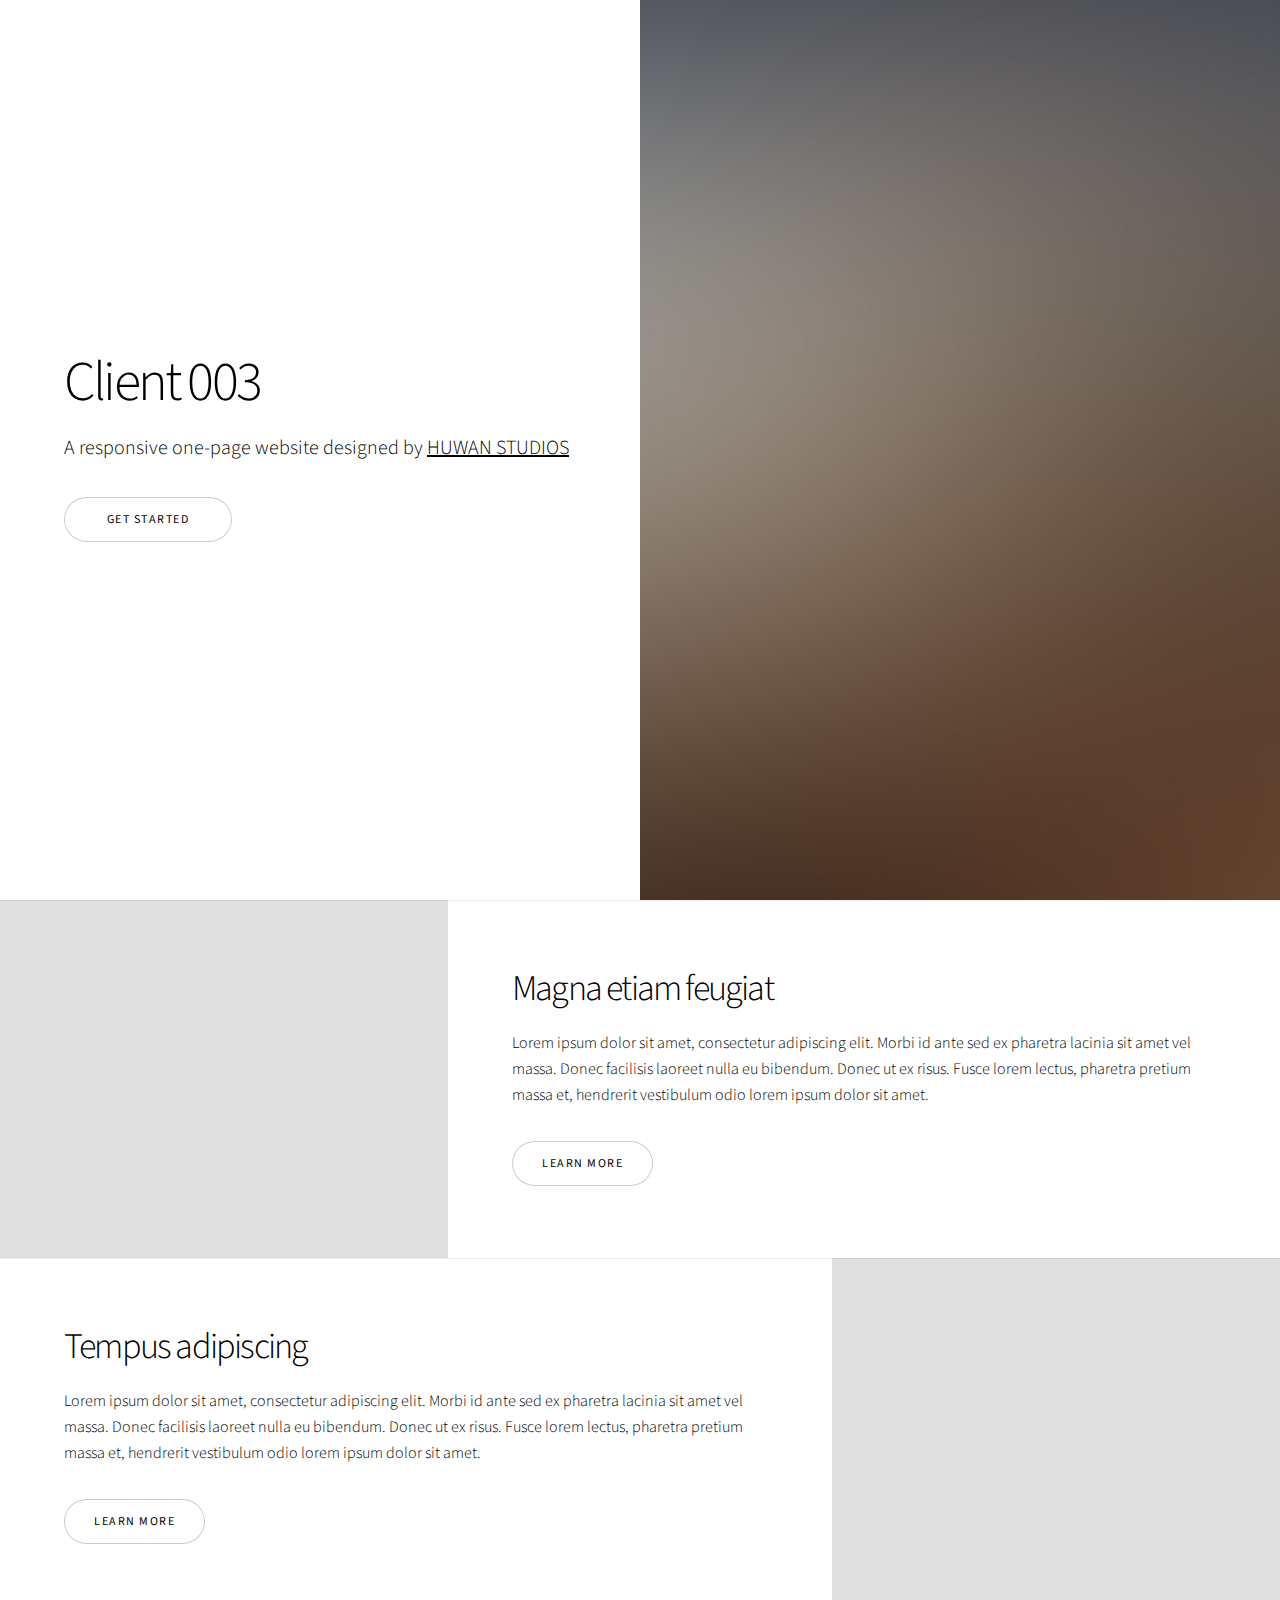
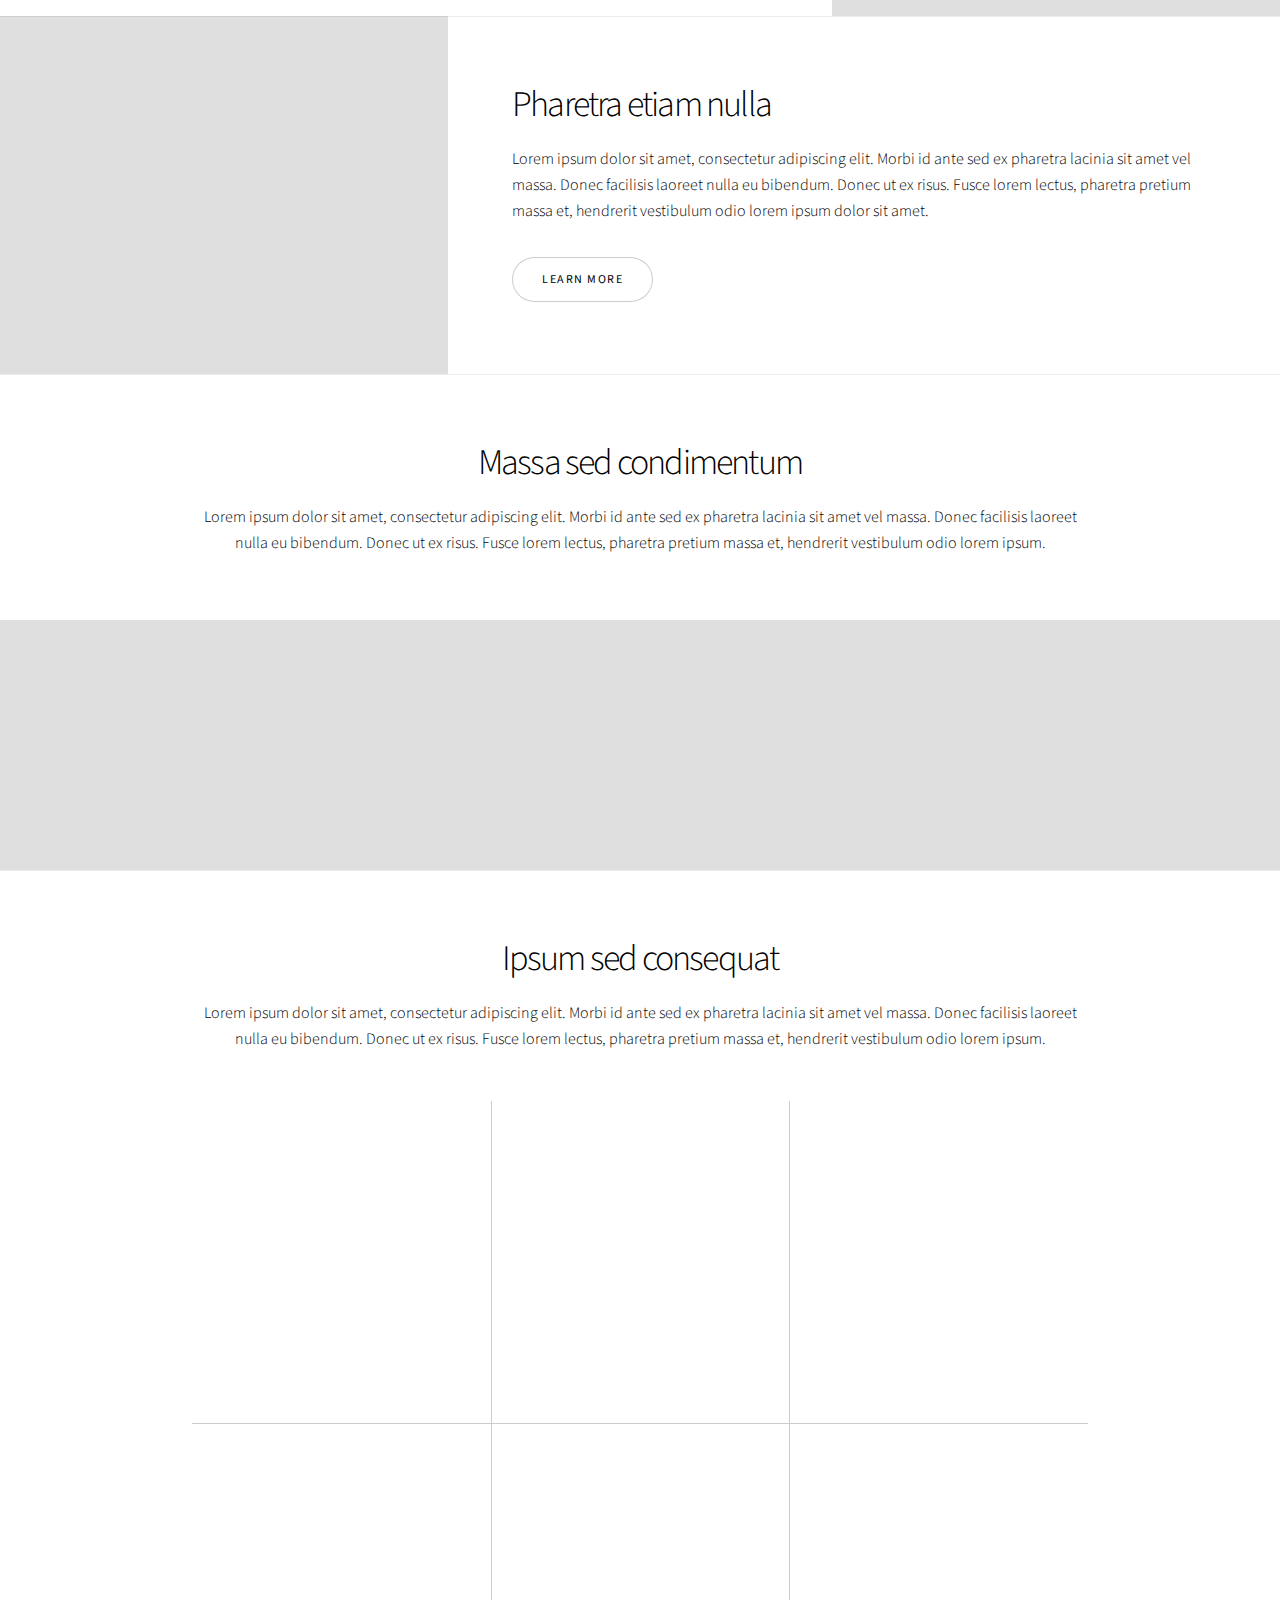
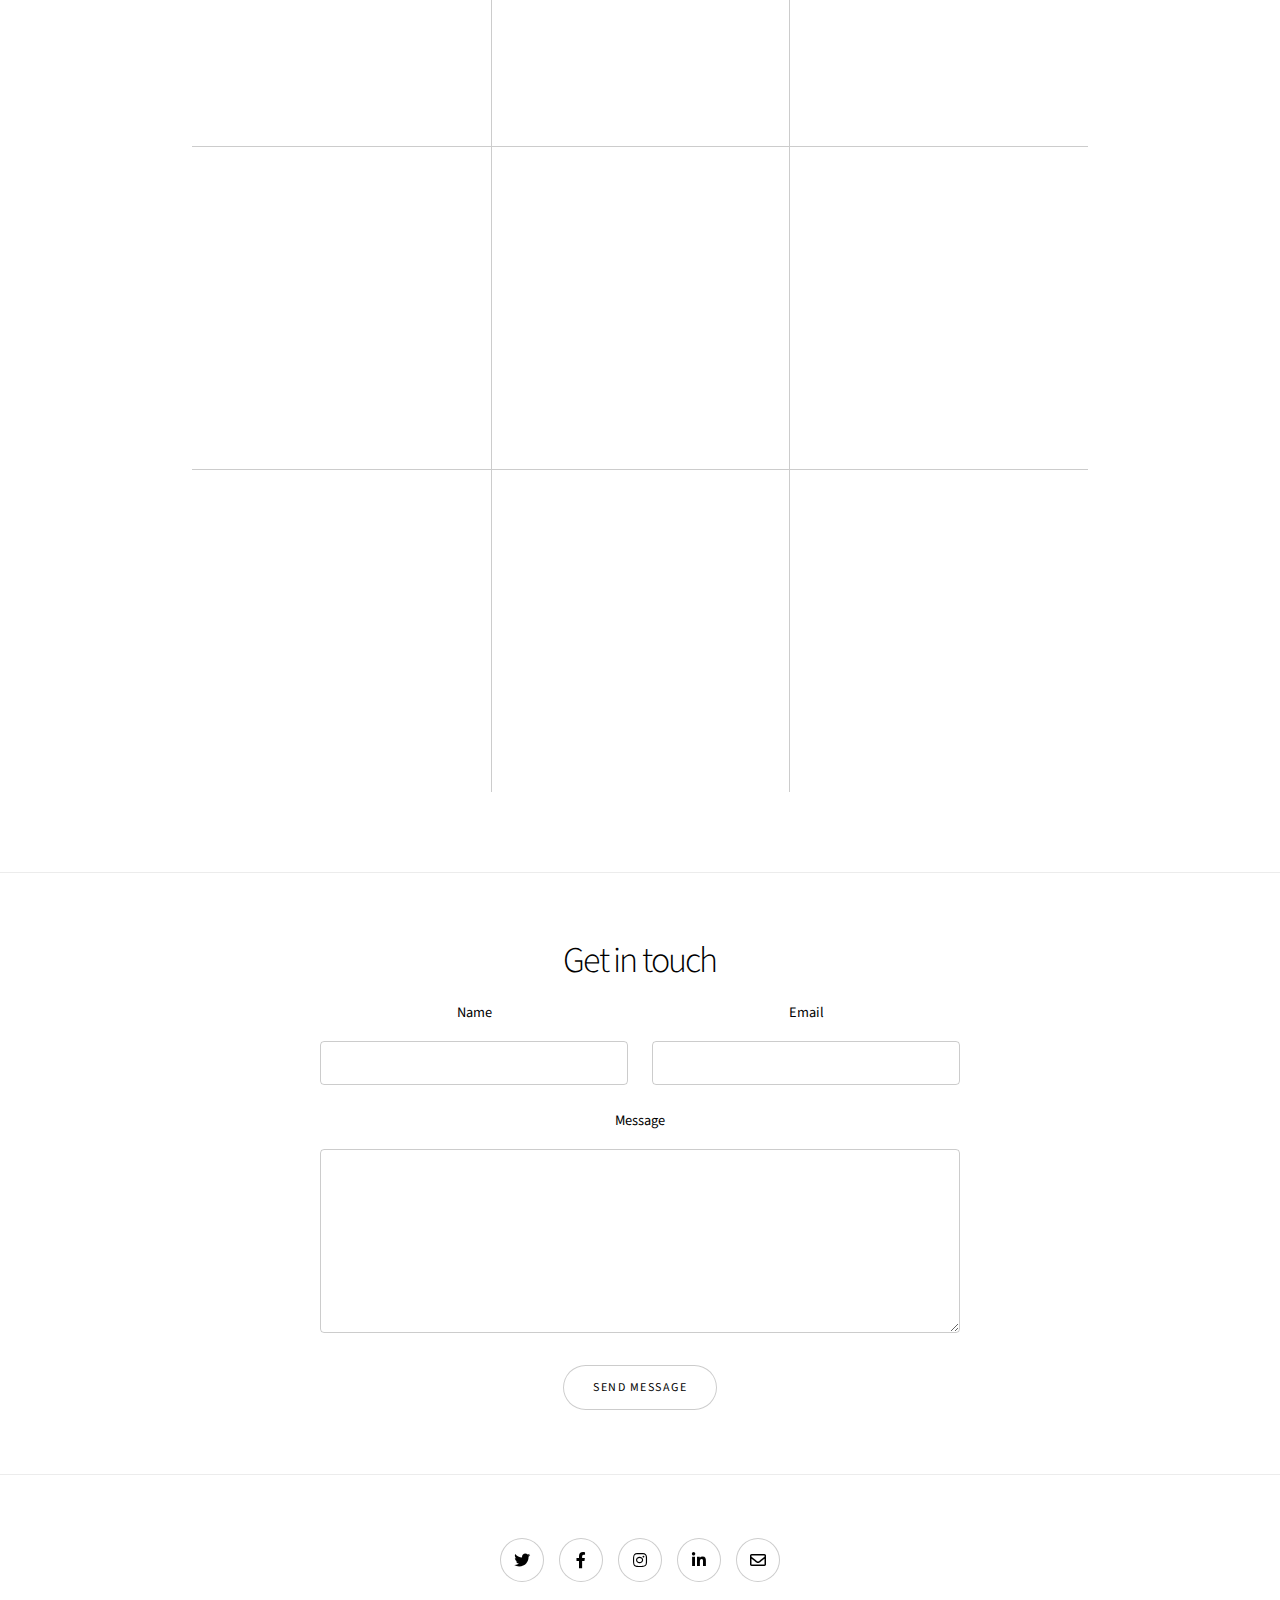
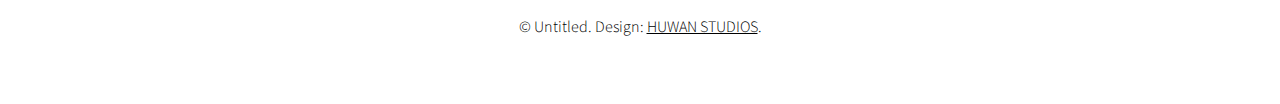
==== commit f299d21c: "Updated index.html + index-demo.html" ====
--- a/index.html
+++ b/index.html
@@ -1,11 +1,11 @@
 <!DOCTYPE HTML>
 <!--
-	005 by HUWAN STUDIOS
+	003 by HUWAN STUDIOS
 	HUWAN STUDIOS | @HUWAN STUDIOS
 -->
 <html>
 	<head>
-		<title>005 by HUWAN STUDIOS</title>
+		<title>Client 003 by HUWAN STUDIOS</title>
 		<meta charset="utf-8" />
 		<meta name="viewport" content="width=device-width, initial-scale=1, user-scalable=no" />
 		<link rel="stylesheet" href="assets/css/main.css" />
@@ -19,7 +19,7 @@
 				<!-- One -->
 					<section class="banner style1 orient-left content-align-left image-position-right fullscreen onload-image-fade-in onload-content-fade-right">
 						<div class="content">
-							<h1>Story</h1>
+							<h1>Client 003</h1>
 							<p class="major">A responsive one-page website designed by <a href="https://slogpresents.myportfolio.com/websites">HUWAN STUDIOS</a></p>
 							<ul class="actions stacked">
 								<li><a href="#first" class="button big wide smooth-scroll-middle">Get Started</a></li>
